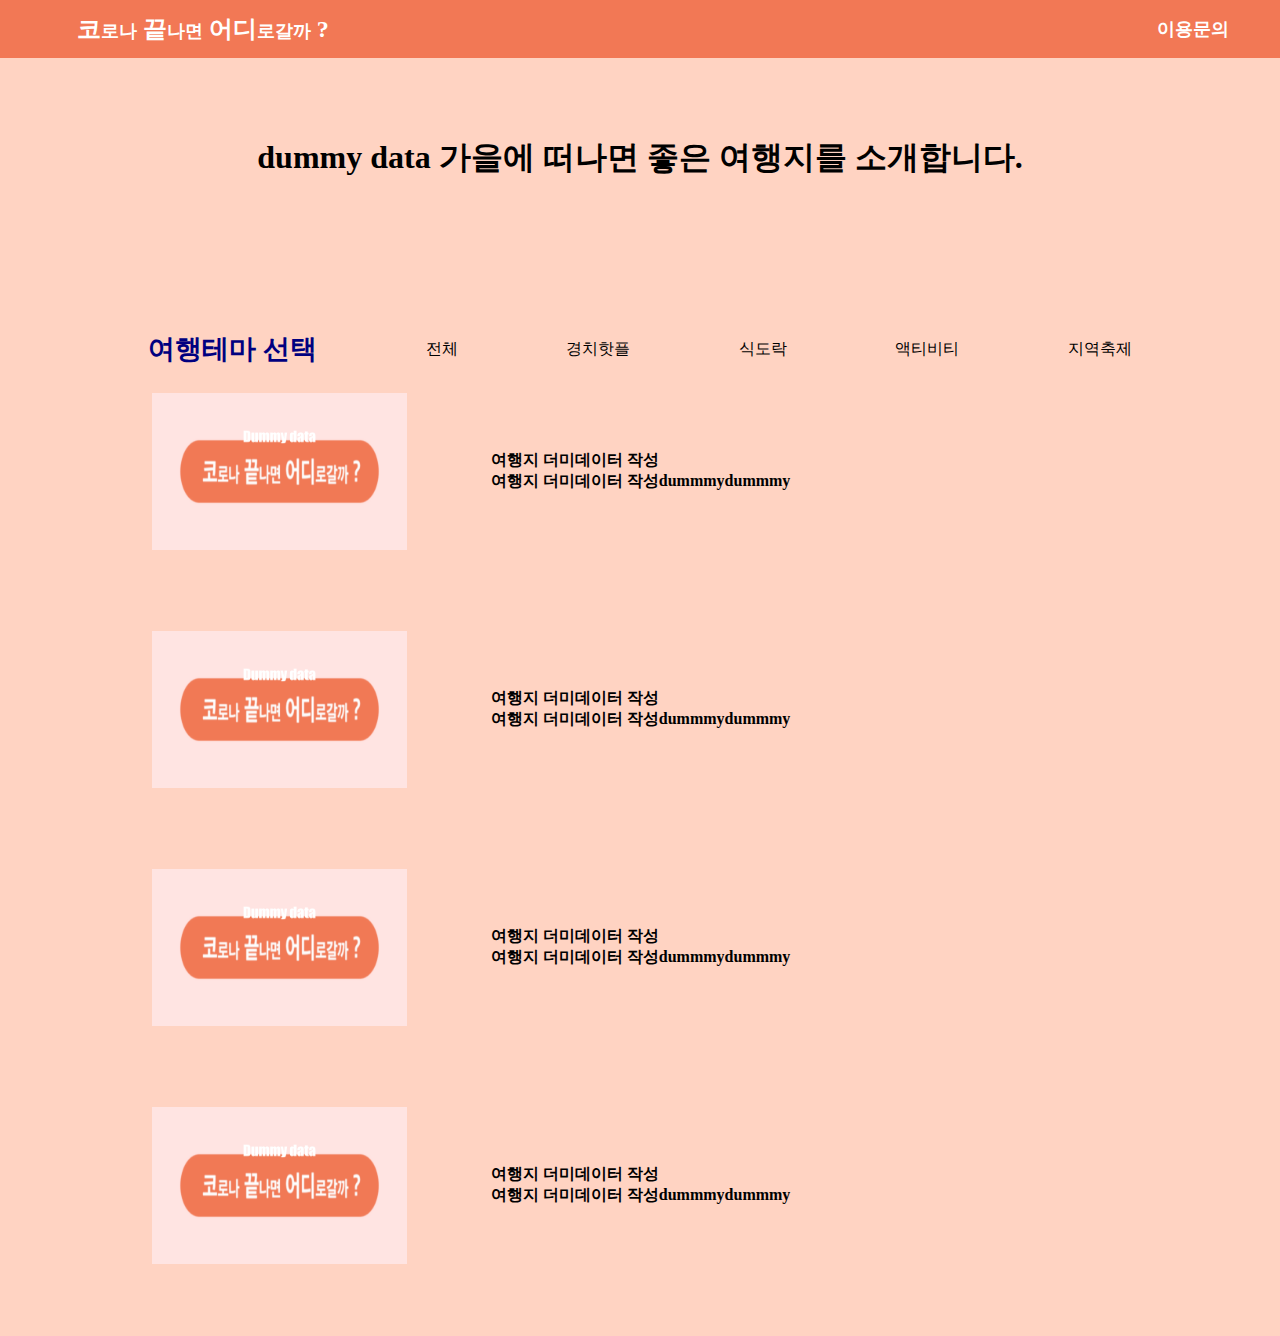
==== autumn/index.html @ c171b8c7 "계절 별 씬 추가 이슈 있음 모바일 페이지 데이터 크기 조정 필요 네비 이용문의 간혈적으로 짤리는 이슈" ====
<!DOCTYPE html>
<html lang="en">
<head>
    <meta charset="UTF-8">
    <meta name="viewport" content="width=device-width, initial-scale=1.0">
    <title>코끝어디 "코로나 끝나면 어디로갈까?"</title>
    <link rel="stylesheet" href="../index.css">
    <link rel="stylesheet" href="../seasons.css">
    <script src="https://oss.maxcdn.com/libs/html5shiv/3.7.0/html5shiv.js"></script>
</head>
<body style="margin: 0; background-color: #FFD3C2;">
    <nav class="navmain" style=" position: fixed; top: 0px; width: 100%; background-color: #F27855;">
        <div class="navcontainer">
            <a href="../index.html" style="text-decoration: none;"><b class="title"> 코<span class="title-sm">로나</span> 끝<span class="title-sm">나면</span> 어디<span class="title-sm">로갈까</span> ?</b></a>
        <b class="title-sm">이용문의</b>
    </div>
    </nav>
    
    <section class="seaseonsbanner">
        <h1> dummy data 가을에 떠나면 좋은 여행지를 소개합니다.</h1>
    </section>
    <section class="md-section" id="id-3">
        <div class="container" style="margin: 0 auto; display: flex; justify-content: center; flex-direction: column;">
            <div class="row">
                <div class="col-lg-9">
                    
                </div>
            </div>
            <div class="grid-css grid-css--grid" data-col-lg="3" data-col-md="2" data-col-sm="2" data-col-xs="1" data-gap="30">
                <div class="filter">
                    <ul class="filter__lists">
                        <li class="fitertitle">여행테마 선택</li>
                        <li><a href="#" data-filter="*">전체</a></li>
                        <li><a href="#" data-filter=".cat1">경치핫플</a></li>
                        <li><a href="#" data-filter=".cat2">식도락</a></li>
                        <li><a href="#" data-filter=".cat3">액티비티</a></li>
                        <li><a href="#" data-filter=".cat4">지역축제</a></li>

                    </ul>
                </div>
                <div class="grid__inner" >
                    <div class="grid-sizer" style="margin: 0 auto; width: 100%;"></div>
                            <div class="grid-item normal cat1" style="margin: 0 auto; position: unset !important; width: 100% !important;">
            
                                
                                <section class="contentswrap">
                                <div class="imgsec" href="../dummyimgrv1.png"><a class="imgsec__bg" href="../dummyimgrv1.png" target=" " data-effect="mfp-zoom-in"><img class="imgsec" src="../dummyimgrv1.png"/></a>
                                </div>
                                <div class="textsec">
                                    <b>여행지 더미데이터 작성<br>여행지 더미데이터 작성dummmydummmy</b>
                                </div>
                                </section>
                                
                            </div>
                            <div class="grid-item normal cat2" style="margin: 0 auto; position: unset !important; width: 100% !important;">
            
                                
                                <section class="contentswrap">
                                <div class="imgsec" href="../dummyimgrv1.png"><a class="imgsec__bg" href="../dummyimgrv1.png" target=" " data-effect="mfp-zoom-in"><img class="imgsec" src="../dummyimgrv1.png"/></a>
                                </div>
                                <div class="textsec">
                                    <b>여행지 더미데이터 작성<br>여행지 더미데이터 작성dummmydummmy</b>
                                </div>
                                </section>
                                
                            </div>
                            <div class="grid-item normal cat3"style="margin: 0 auto; position: unset !important; width: 100% !important;">
            
                                
                                <section class="contentswrap">
                                <div class="imgsec" href="../dummyimgrv1.png"><a class="imgsec__bg" href="../dummyimgrv1.png" target=" " data-effect="mfp-zoom-in"><img class="imgsec" src="../dummyimgrv1.png"/></a>
                                </div>
                                <div class="textsec">
                                    <b>여행지 더미데이터 작성<br>여행지 더미데이터 작성dummmydummmy</b>
                                </div>
                                </section>
                                
                            </div>
                            <div class="grid-item normal cat4"style="margin: 0 auto; position: unset !important; width: 100% !important; ">
            
                                
                                <section class="contentswrap">
                                <div class="imgsec" href="../dummyimgrv1.png"><a class="imgsec__bg" href="../dummyimgrv1.png" target=" " data-effect="mfp-zoom-in"><img class="imgsec" src="../dummyimgrv1.png"/></a>
                                </div>
                                <div class="textsec">
                                    <b>여행지 더미데이터 작성<br>여행지 더미데이터 작성dummmydummmy</b>
                                </div>
                                </section>
                                
                            </div>
                        </div>

                </div>
            </div>
        </div>
    </section>
</div>
<script type="text/javascript" src="../vendors/jquery/jquery.min.js"></script>
<script type="text/javascript" src="../vendors/imagesloaded/imagesloaded.pkgd.js"></script>
<script type="text/javascript" src="../vendors/isotope-layout/isotope.pkgd.js"></script>
<script type="text/javascript" src="../vendors/jquery-one-page/jquery.nav.min.js"></script>
<script type="text/javascript" src="../vendors/jquery.easing/jquery.easing.min.js"></script>
<script type="text/javascript" src="../vendors/jquery.matchHeight/jquery.matchHeight.min.js"></script>
<script type="text/javascript" src="../vendors/magnific-popup/jquery.magnific-popup.min.js"></script>
<script type="text/javascript" src="../vendors/masonry-layout/masonry.pkgd.js"></script>
<script type="text/javascript" src="../vendors/swiper/swiper.jquery.js"></script>
<script type="text/javascript" src="../vendors/menu/menu.js"></script>
<script type="text/javascript" src="../vendors/typed/typed.min.js"></script>
<!-- App-->
<script type="text/javascript" src="../js/main.js"></script>
</body>
</html>
---- index.css ----
.bodywrap{
    width: 90%;
    height: 55vh;
    margin: 0 auto;
    display: flex;
    align-items: center !important;
    justify-content: center;
    flex-direction: unset;
}

.mainbtn{
    flex: 1;
    height: 20vh;
    margin: 3%;
    background-color: #F27855;
    font-size: 1.5rem;
    border: 2px solid #fff;
    border-radius: 50px;
    color: white;
}
.mainbtn2{
    flex: 1;
    height: 20vh;
    margin: 3%;
    background-color: #F27855;
    font-size: 1.5rem;
    border: 2px solid #fff;
    border-radius: 50px;
    color: white;
}
.title{
    color: white;
    font-size: 1.5rem;
}
.title-sm{
    font-size: 1.1rem;
    color: white;
}
.navmain{
    padding: 1%;
    z-index: 999;
}
.navcontainer{
    display: flex;
    width: 90%;
    justify-content: space-between;
    margin: 0 auto;
    align-items: center;
}

.mainbanner{
    height: 45vh;
    width: 70%;
    display: flex;
    justify-content: center;
    align-items: center;
    background-image: url(./dummybannerv1.png);
    background-position: center;
    background-repeat: no-repeat;
    background-size: cover;
    margin: 0 auto;
;
}
@media (max-width : 1024px) {

    .bodywrap{
        width: 100%;
        height: 50vh;
        margin: 0 auto;
        justify-content: center;
        row-gap: 1rem;
        flex-wrap: wrap;
        ;
    }
    .mainbtn{
        min-height: 25vh;
        min-width: 40%;
        margin: 0 auto;
        height: auto;
        flex: 1;
        border-radius: 30px;
        margin: 1.5%;
        margin-top: 2rem;
    }
    .mainbtn2{
        min-height: 25vh;
        min-width: 40%;
        margin: 0 auto;
        height: auto;
        flex: 1;
        border-radius: 30px;
        margin: 1.5%;
        margin-bottom: 2rem;
    }
    .title{
        font-size: 1.4rem;
    }
    .navmain{
        padding: 2.5%;
        min-height: 5vh;
        display: flex;
        align-items: center;
    }
    .mainbanner{
        height: 50vh;
        display: flex;
        justify-content: center;
        align-items: center;
        background-image: url(./dummybannerv1.png);
        background-size: cover;
    }
}

@media (max-width : 560px){
    .mainbanner{
        height: 40vh;
        display: flex;
        justify-content: center;
        align-items: center;
        background-image: url(./dummybannerv1.png);
        background-size: cover;
    }
}
---- seasons.css ----
html{
    width: 100% !important;
}
.seaseonsbanner{
    height: 35vh;
    display: flex;
    justify-content: center;
    align-items: center;
}
.contentswrap{
    display: flex;
    margin-top: 5vh;
    width: 70%;
    margin: 0 auto;
}
.imgsec{
flex: 1;
display: flex;
justify-content: center;
align-items: center;
margin: 1%;
width: 80%;
}
.textsec{
flex: 1;
display: flex;
justify-content: center;
align-items: center;
margin: 1%;
}
.filter__lists{
    list-style: none;
    display: flex;
    justify-content: space-evenly;
    text-align: center;
    align-items: center;
    padding-left: none !important;
    margin: none;
    padding-right: 40px;
}
a{
    text-decoration: none;
    color: black;
}
a:hover{
    color: gray;
}
.fitertitle{
    font-size: 1.7rem;
    color: navy;
    font-weight: 800;
    margin: none;
}

@media (max-width : 800px){
    .fitertitle{
       display: none;
    }
}
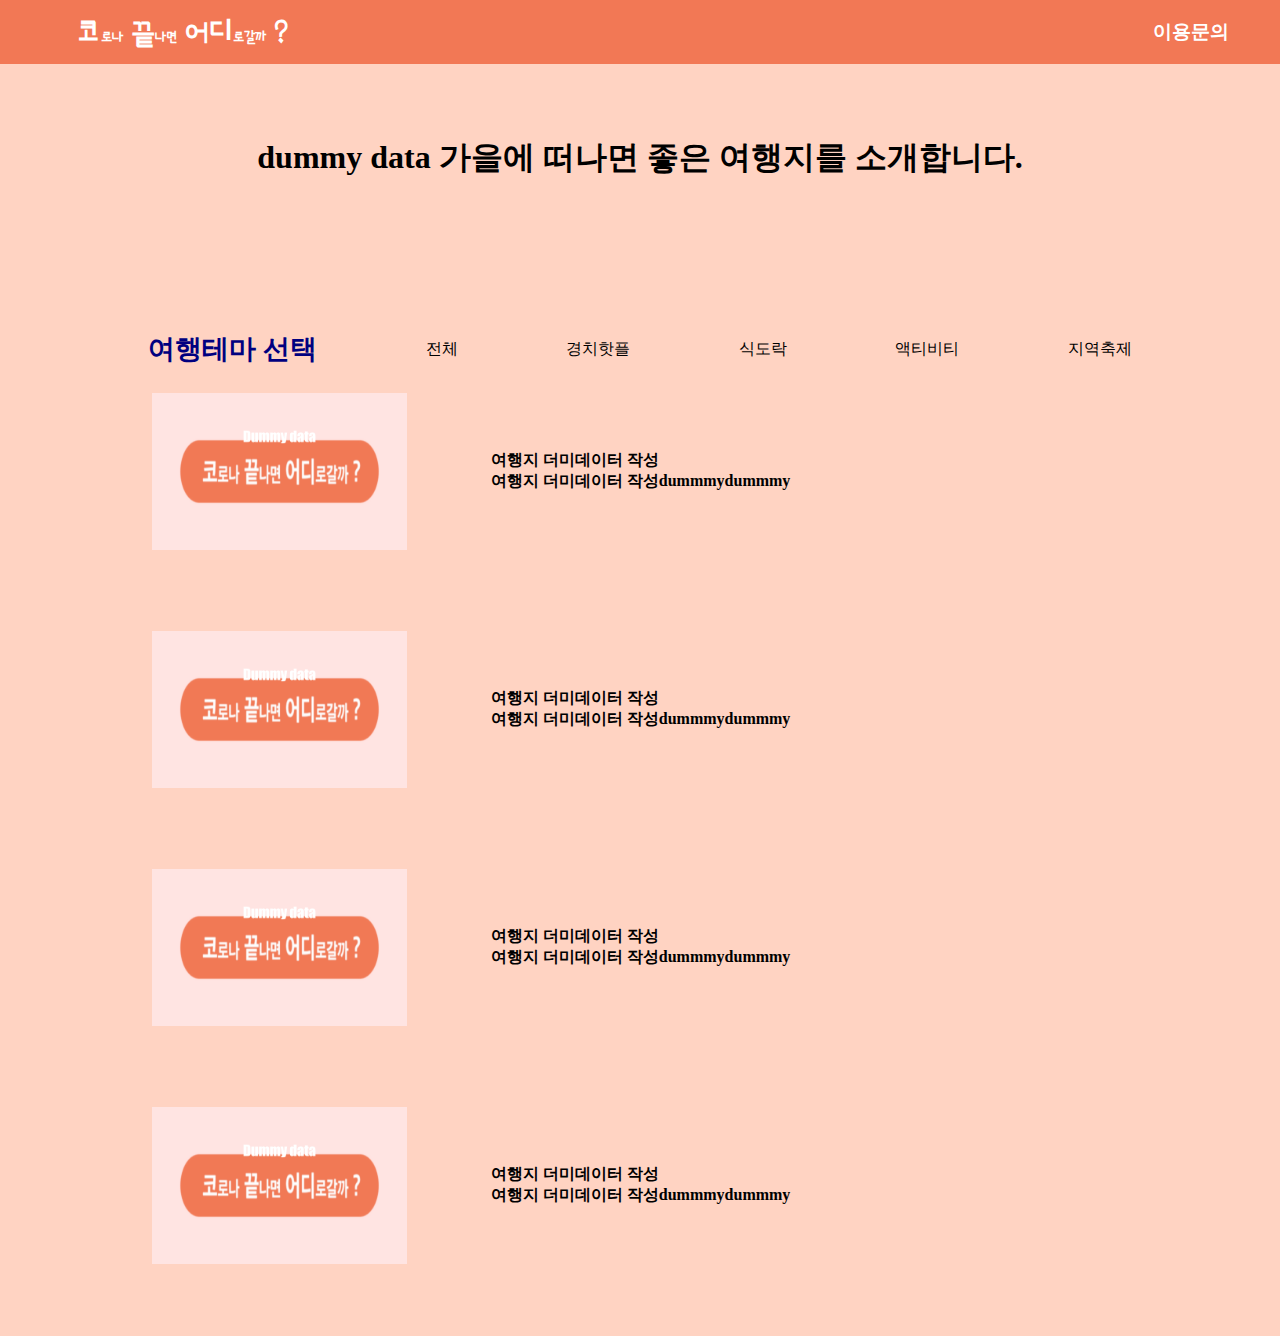
==== commit 83d72e95: "디자인 변경 메인 컬러코드 변경 디자인 v2 반영 배너 이미지 추가" ====
--- a/autumn/index.html
+++ b/autumn/index.html
@@ -7,13 +7,14 @@
     <link rel="stylesheet" href="../index.css">
     <link rel="stylesheet" href="../seasons.css">
     <script src="https://oss.maxcdn.com/libs/html5shiv/3.7.0/html5shiv.js"></script>
+    <link rel="preconnect" href="https://fonts.gstatic.com">
+    <link href="https://fonts.googleapis.com/css2?family=Pacifico&family=Poor+Story&display=swap" rel="stylesheet">
 </head>
 <body style="margin: 0; background-color: #FFD3C2;">
     <nav class="navmain" style=" position: fixed; top: 0px; width: 100%; background-color: #F27855;">
         <div class="navcontainer">
             <a href="../index.html" style="text-decoration: none;"><b class="title"> 코<span class="title-sm">로나</span> 끝<span class="title-sm">나면</span> 어디<span class="title-sm">로갈까</span> ?</b></a>
-        <b class="title-sm">이용문의</b>
-    </div>
+            <b class="title-m"> <a href="../contact" style="text-decoration: none; color: white;"> 이용문의 </a></b>    </div>
     </nav>
     
     <section class="seaseonsbanner">
--- a/index.css
+++ b/index.css
@@ -1,8 +1,10 @@
-
+html{
+    height: 100vh;
+}
 
 .bodywrap{
     width: 90%;
-    height: 55vh;
+    height: 30vh;
     margin: 0 auto;
     display: flex;
     align-items: center !important;
@@ -12,32 +14,42 @@
 
 .mainbtn{
     flex: 1;
-    height: 20vh;
+    height: 18vh;
     margin: 3%;
-    background-color: #F27855;
+    background-color: #B37440;
     font-size: 1.5rem;
-    border: 2px solid #fff;
+    font-weight: bold;
+    outline: none;
+    border: 2px solid #5EB83C;
     border-radius: 50px;
     color: white;
 }
 .mainbtn2{
     flex: 1;
-    height: 20vh;
+    height: 18vh;
     margin: 3%;
-    background-color: #F27855;
+    background-color: #B37440;
     font-size: 1.5rem;
-    border: 2px solid #fff;
+    border: 2px solid #5EB83C;
+    font-weight: bold;
     border-radius: 50px;
     color: white;
 }
 .title{
     color: white;
-    font-size: 1.5rem;
+    font-size: 1.9rem;
+    font-family: 'Poor Story', cursive;
 }
 .title-sm{
-    font-size: 1.1rem;
+    font-size: 0.9rem;
     color: white;
+    font-family: 'Poor Story', cursive;
 }
+
+.title-m{
+    font-size: 1.2rem;
+}
+
 .navmain{
     padding: 1%;
     z-index: 999;
@@ -51,8 +63,8 @@
 }
 
 .mainbanner{
-    height: 45vh;
-    width: 70%;
+    height: 70vh;
+    width: 100%;
     display: flex;
     justify-content: center;
     align-items: center;
@@ -67,25 +79,27 @@
 
     .bodywrap{
         width: 100%;
-        height: 50vh;
+        height: 42vh;
         margin: 0 auto;
-        justify-content: center;
+        display: flex;
+        justify-content: center !important;
         row-gap: 1rem;
         flex-wrap: wrap;
+        align-items: center !important;
         ;
     }
     .mainbtn{
-        min-height: 25vh;
+        min-height: 19vh;
         min-width: 40%;
         margin: 0 auto;
         height: auto;
         flex: 1;
         border-radius: 30px;
         margin: 1.5%;
-        margin-top: 2rem;
+        margin-top: 3.3rem;
     }
     .mainbtn2{
-        min-height: 25vh;
+        min-height: 19vh;
         min-width: 40%;
         margin: 0 auto;
         height: auto;
@@ -108,18 +122,44 @@
         display: flex;
         justify-content: center;
         align-items: center;
-        background-image: url(./dummybannerv1.png);
+        background-image: url(./du.png);
         background-size: cover;
     }
 }
 
 @media (max-width : 560px){
     .mainbanner{
-        height: 40vh;
+        height: 43vh;
         display: flex;
         justify-content: center;
         align-items: center;
-        background-image: url(./dummybannerv1.png);
+        background-image: url(./du.png);
         background-size: cover;
     }
+    .mainbtn{
+        font-size: 1.3rem;
+        }
+        .mainbtn2{
+            font-size: 1.3rem;
+        }
+    .bodywrap{
+        height: auto;
+    }
+}
+@media (max-width : 330px){
+    .mainbanner{
+        height: 42vh;
+        display: flex;
+        justify-content: center;
+        align-items: center;
+        background-image: url(./du.png);
+        background-size: cover;
+    }
+    .mainbtn{
+    font-size: 1.2rem;
+    margin-top: 2.7rem;
+    }
+    .mainbtn2{
+        font-size: 1.2rem;
+    }
 }--- a/seasons.css
+++ b/seasons.css
@@ -20,6 +20,21 @@
 align-items: center;
 margin: 1%;
 width: 80%;
+}
+.title{
+    color: white;
+    font-size: 1.9rem;
+    font-family: 'Poor Story', cursive;
+}
+.title-sm{
+    font-size: 0.9rem;
+    color: white;
+    font-family: 'Poor Story', cursive;
+}
+
+.title-m{
+    font-size: 1.2rem;
+    color: white;
 }
 .textsec{
 flex: 1;
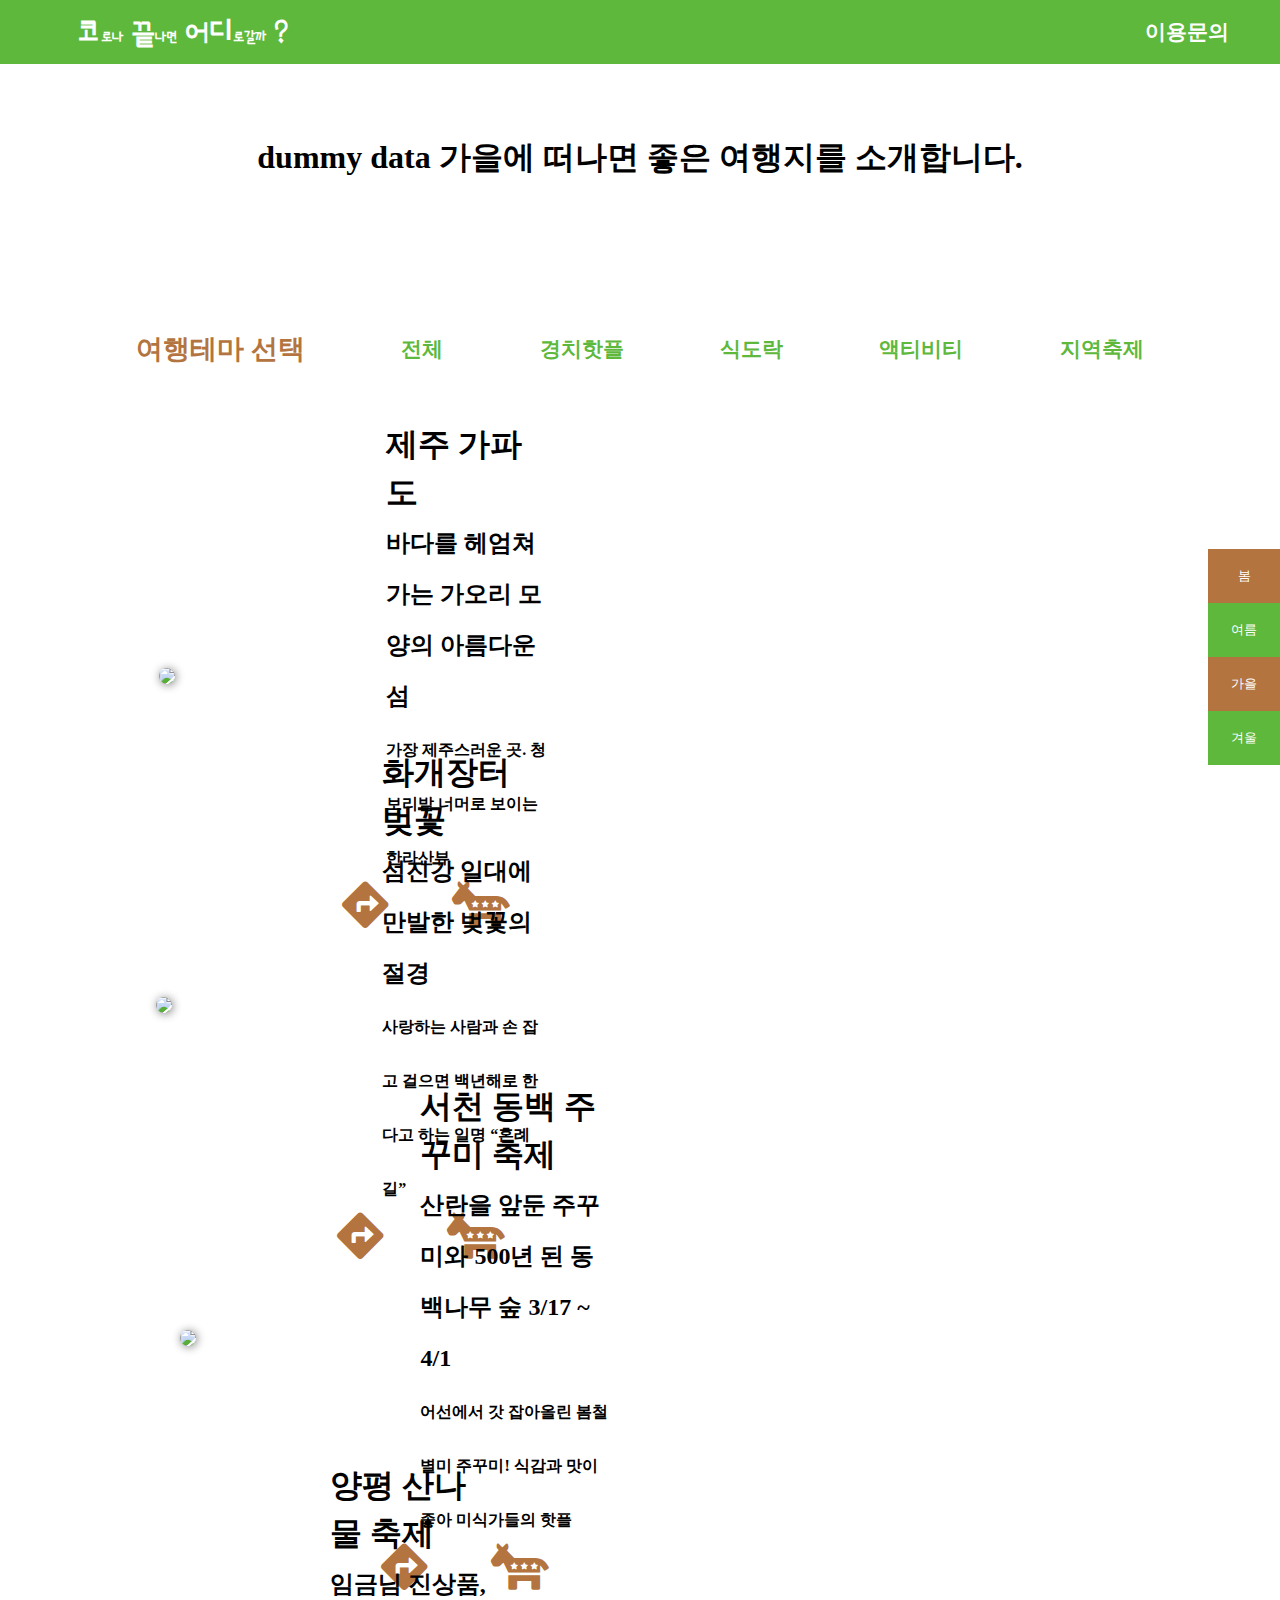
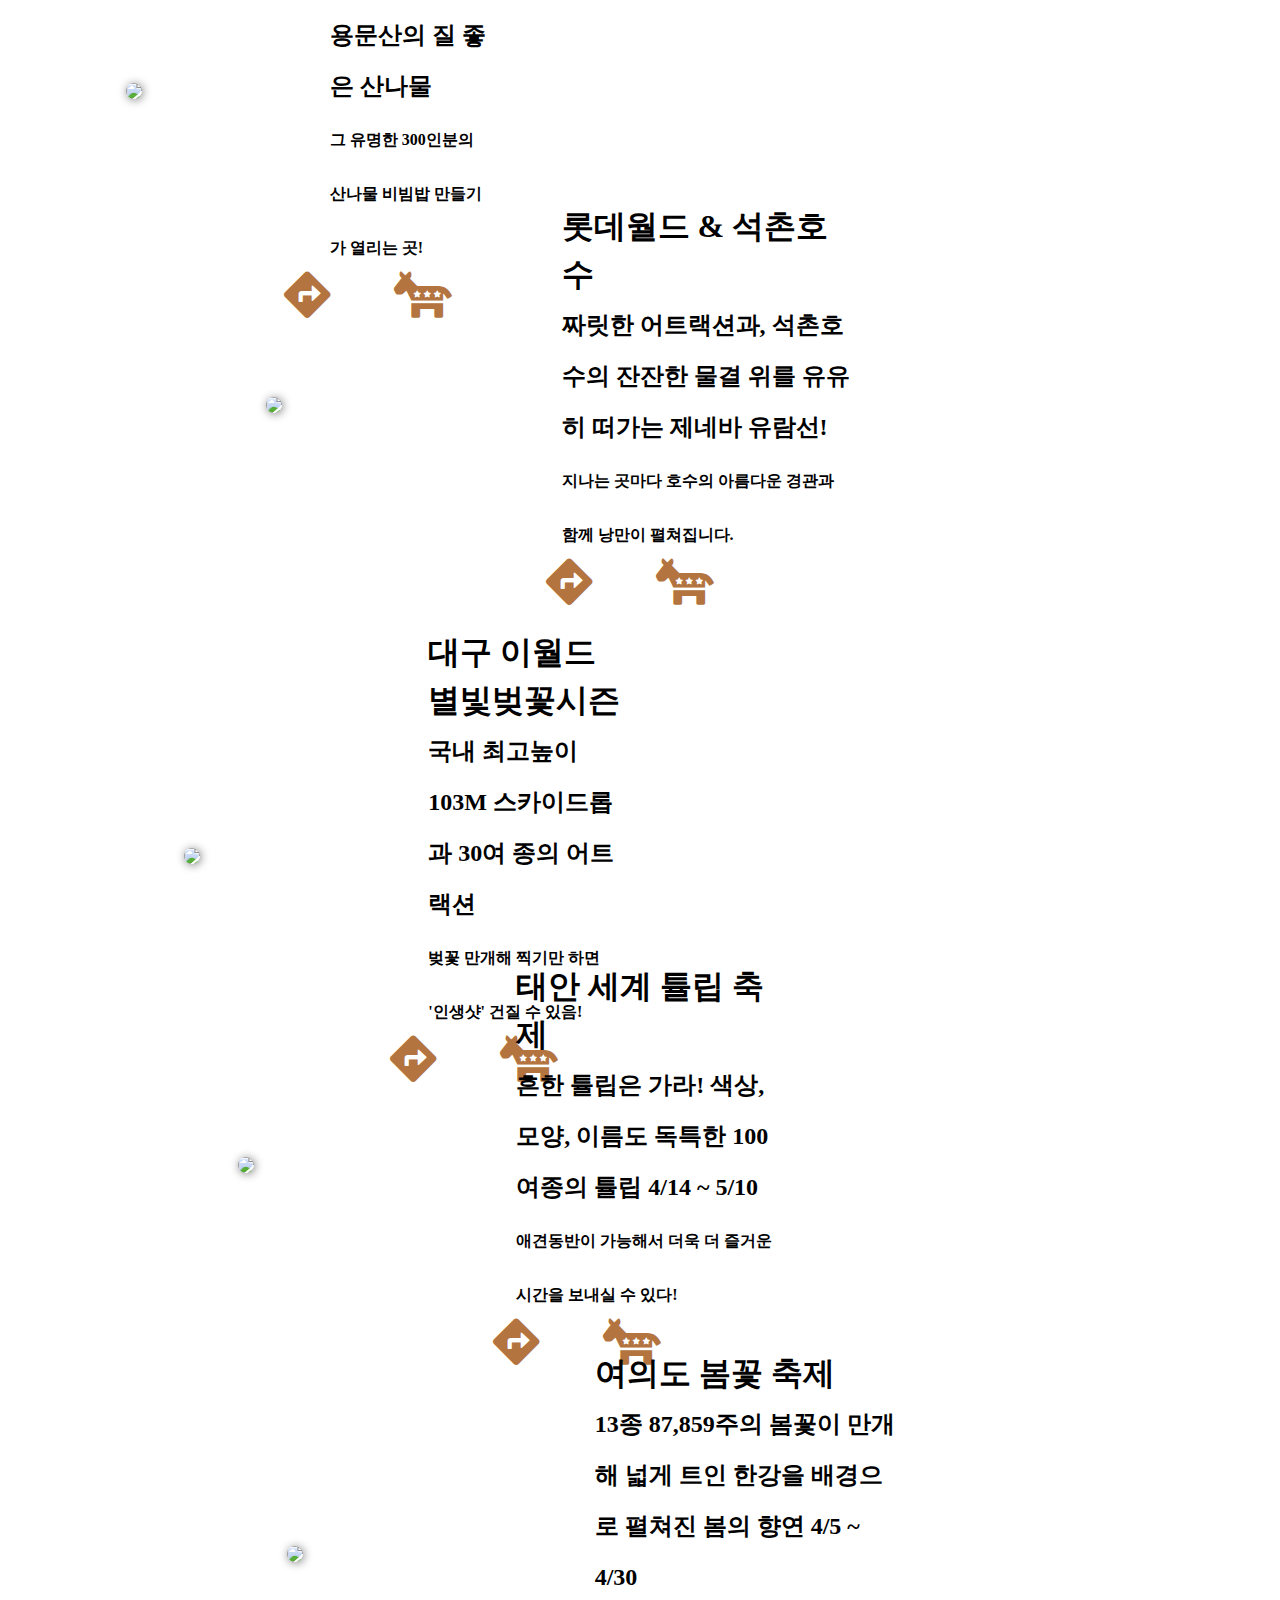
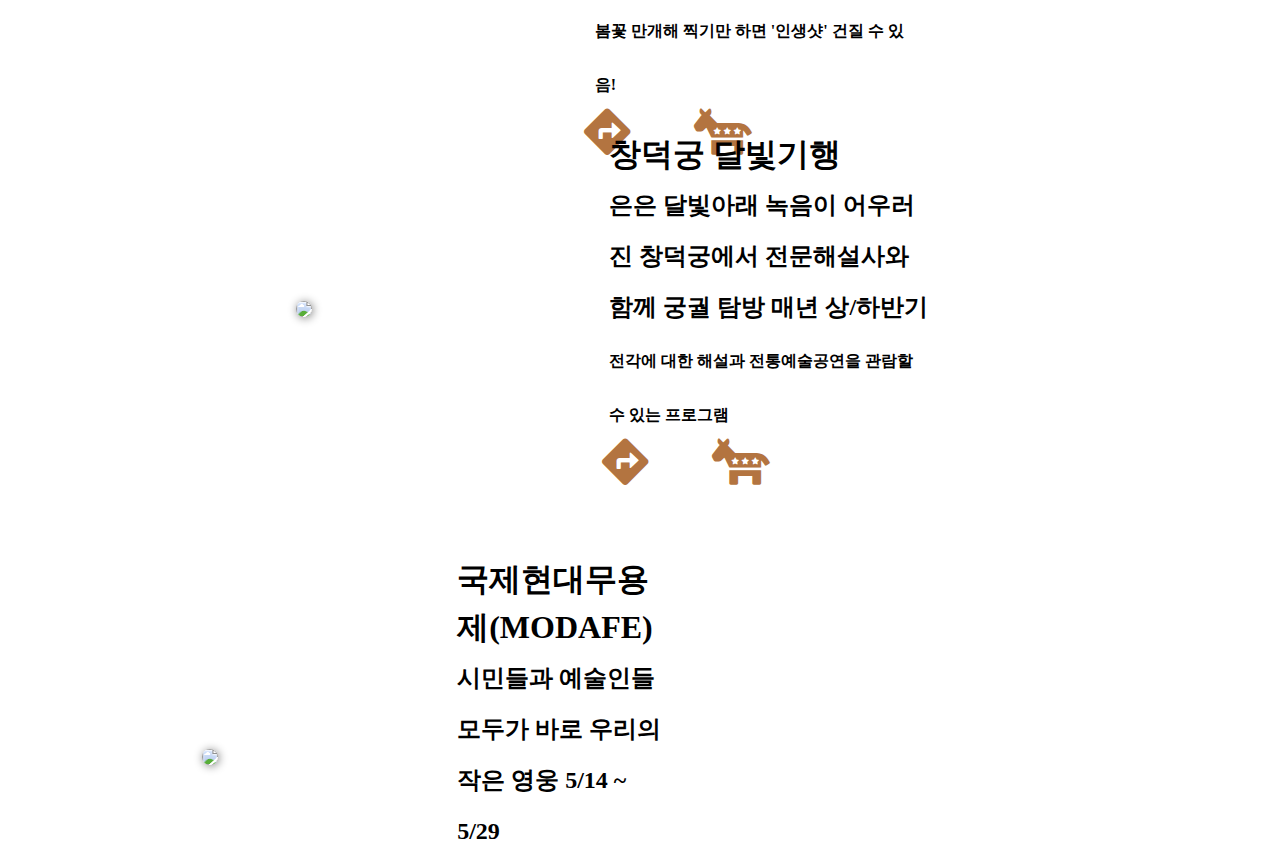
==== commit 008785e0: "여행지 데이터 추가, 네비바 생성, 반응형 수정, 아이콘 수정 추가 입력 필요, 길찾기와 리뷰 링크 등록 필요" ====
--- a/autumn/index.html
+++ b/autumn/index.html
@@ -9,12 +9,14 @@
     <script src="https://oss.maxcdn.com/libs/html5shiv/3.7.0/html5shiv.js"></script>
     <link rel="preconnect" href="https://fonts.gstatic.com">
     <link href="https://fonts.googleapis.com/css2?family=Pacifico&family=Poor+Story&display=swap" rel="stylesheet">
+    <link href="https://cdnjs.cloudflare.com/ajax/libs/font-awesome/5.13.0/css/all.min.css" rel="stylesheet">
 </head>
-<body style="margin: 0; background-color: #FFD3C2;">
-    <nav class="navmain" style=" position: fixed; top: 0px; width: 100%; background-color: #F27855;">
+<body style="margin: 0; background-color: #fff;">
+    <nav class="navmain" style=" position: fixed; top: 0px; width: 100%; background-color: #5EB83C;">
         <div class="navcontainer">
             <a href="../index.html" style="text-decoration: none;"><b class="title"> 코<span class="title-sm">로나</span> 끝<span class="title-sm">나면</span> 어디<span class="title-sm">로갈까</span> ?</b></a>
-            <b class="title-m"> <a href="../contact" style="text-decoration: none; color: white;"> 이용문의 </a></b>    </div>
+            <b class="title-m"> <a href="../contact" style="text-decoration: none; color: white;"> 이용문의 </a></b>
+    </div>
     </nav>
     
     <section class="seaseonsbanner">
@@ -31,66 +33,187 @@
                 <div class="filter">
                     <ul class="filter__lists">
                         <li class="fitertitle">여행테마 선택</li>
-                        <li><a href="#" data-filter="*">전체</a></li>
-                        <li><a href="#" data-filter=".cat1">경치핫플</a></li>
-                        <li><a href="#" data-filter=".cat2">식도락</a></li>
-                        <li><a href="#" data-filter=".cat3">액티비티</a></li>
-                        <li><a href="#" data-filter=".cat4">지역축제</a></li>
+                        <li><a class="fitertitle-m" href="#" data-filter="*">전체</a></li>
+                        <li><a class="fitertitle-m" href="#" data-filter=".cat1">경치핫플</a></li>
+                        <li><a class="fitertitle-m" href="#" data-filter=".cat2">식도락</a></li>
+                        <li><a class="fitertitle-m" href="#" data-filter=".cat3">액티비티</a></li>
+                        <li><a class="fitertitle-m" href="#" data-filter=".cat4">지역축제</a></li>
 
                     </ul>
                 </div>
+                <br>
                 <div class="grid__inner" >
-                    <div class="grid-sizer" style="margin: 0 auto; width: 100%;"></div>
-                            <div class="grid-item normal cat1" style="margin: 0 auto; position: unset !important; width: 100% !important;">
-            
-                                
-                                <section class="contentswrap">
-                                <div class="imgsec" href="../dummyimgrv1.png"><a class="imgsec__bg" href="../dummyimgrv1.png" target=" " data-effect="mfp-zoom-in"><img class="imgsec" src="../dummyimgrv1.png"/></a>
+                    <div class="grid-sizer"></div>
+                            <div class="grid-item normal cat1" style="margin: 0 auto !important; position: unset !important; width: 100% !important;">
+            
+                                
+                                <section class="contentswrap">
+                                <div class="imgsec" href="./jeju2.png"><a class="imgsec__bg" href="./jeju2.png" target=" " data-effect="mfp-zoom-in"><img class="imgsec" src="./jeju2.png"/></a>
                                 </div>
                                 <div class="textsec">
-                                    <b>여행지 더미데이터 작성<br>여행지 더미데이터 작성dummmydummmy</b>
+                                    <b class="contents-title">제주 가파도 <br> <sapn class="contents-sm">바다를 헤엄쳐 가는 가오리 모양의 아름다운 섬</sapn><br><span class="contents-ssm"> 가장 제주스러운 곳. 청보리밭 너머로 보이는 한라산뷰</span></b>
+                                    <div class="icon-sec">
+                                       <a class="iconsize" target=" " href="https://www.google.com/maps/dir//%EC%84%9C%EA%B7%80%ED%8F%AC%EC%8B%9C+%EB%8C%80%EC%A0%95%EC%9D%8D+%EA%B0%80%ED%8C%8C%EB%8F%84/@33.1984111,126.215746,15.76z/data=!4m9!4m8!1m0!1m5!1m1!1s0x350c41d218eb8a7b:0x57bc699583822e54!2m2!1d126.2726748!2d33.1707573!3e3?hl=ko"><i  class="fas fa-directions"></i></a>
+                                       <a class="iconsize" target=" " href="https://www.google.com/maps/place/%EA%B0%80%ED%8C%8C%EB%8F%84/@33.1984111,126.215746,15.76z/data=!4m10!1m2!2m1!1z7KCc7KO8IOqwgO2MjOuPhCDrtIQg7LaV7KCc!3m6!1s0x350c41d218eb8a7b:0x57bc699583822e54!8m2!3d33.1707573!4d126.2726748!9m1!1b1?hl=ko"><i  class="fas fa-democrat"></i></a>
+                                    </div>
                                 </div>
                                 </section>
                                 
                             </div>
-                            <div class="grid-item normal cat2" style="margin: 0 auto; position: unset !important; width: 100% !important;">
-            
-                                
-                                <section class="contentswrap">
-                                <div class="imgsec" href="../dummyimgrv1.png"><a class="imgsec__bg" href="../dummyimgrv1.png" target=" " data-effect="mfp-zoom-in"><img class="imgsec" src="../dummyimgrv1.png"/></a>
-                                </div>
-                                <div class="textsec">
-                                    <b>여행지 더미데이터 작성<br>여행지 더미데이터 작성dummmydummmy</b>
-                                </div>
-                                </section>
-                                
-                            </div>
-                            <div class="grid-item normal cat3"style="margin: 0 auto; position: unset !important; width: 100% !important;">
-            
-                                
-                                <section class="contentswrap">
-                                <div class="imgsec" href="../dummyimgrv1.png"><a class="imgsec__bg" href="../dummyimgrv1.png" target=" " data-effect="mfp-zoom-in"><img class="imgsec" src="../dummyimgrv1.png"/></a>
-                                </div>
-                                <div class="textsec">
-                                    <b>여행지 더미데이터 작성<br>여행지 더미데이터 작성dummmydummmy</b>
-                                </div>
-                                </section>
-                                
-                            </div>
-                            <div class="grid-item normal cat4"style="margin: 0 auto; position: unset !important; width: 100% !important; ">
-            
-                                
-                                <section class="contentswrap">
-                                <div class="imgsec" href="../dummyimgrv1.png"><a class="imgsec__bg" href="../dummyimgrv1.png" target=" " data-effect="mfp-zoom-in"><img class="imgsec" src="../dummyimgrv1.png"/></a>
-                                </div>
-                                <div class="textsec">
-                                    <b>여행지 더미데이터 작성<br>여행지 더미데이터 작성dummmydummmy</b>
-                                </div>
-                                </section>
+                            <div class="grid-item normal cat1" style="margin: 0 auto; position: unset !important; width: 100% !important;">
+            
+                                
+                                <section class="contentswrap">
+                                    <div class="imgsec" href="./hwagae.png"><a class="imgsec__bg" href="./hwagae.png" target=" " data-effect="mfp-zoom-in"><img class="imgsec" src="./hwagae.png"/></a>
+                                    </div>
+                                    <div class="textsec">
+                                        <b class="contents-title">화개장터 벚꽃 <br> <sapn class="contents-sm">섬진강 일대에 만발한 벚꽃의 절경</sapn><br><span class="contents-ssm"> 사랑하는 사람과 손 잡고 걸으면 백년해로 한다고 하는 일명 “혼례길”</span></b>
+                                        <div class="icon-sec">
+                                           <a class="iconsize" target=" " href=""><i  class="fas fa-directions"></i></a>
+                                           <a class="iconsize" target=" " href=""><i  class="fas fa-democrat"></i></a>
+                                        </div>
+                                    </div>
+                                    </section>
+                                
+                            </div>
+                            <div class="grid-item normal cat2"style="margin: 0 auto; position: unset !important; width: 100% !important;">
+            
+                                
+                                <section class="contentswrap">
+                                    <div class="imgsec" href="./jju.png"><a class="imgsec__bg" href="./jju.png" target=" " data-effect="mfp-zoom-in"><img class="imgsec" src="./jju.png"/></a>
+                                    </div>
+                                    <div class="textsec">
+                                        <b class="contents-title">서천 동백 주꾸미 축제 <br> <sapn class="contents-sm">산란을 앞둔 주꾸미와 500년 된 동백나무 숲 3/17 ~ 4/1</sapn><br><span class="contents-ssm">어선에서 갓 잡아올린 봄철 별미 주꾸미! 식감과 맛이 좋아 미식가들의 핫플</span></b>
+                                        <div class="icon-sec">
+                                           <a class="iconsize" target=" " href=""><i  class="fas fa-directions"></i></a>
+                                           <a class="iconsize" target=" " href=""><i  class="fas fa-democrat"></i></a>
+                                        </div>
+                                    </div>
+                                    </section>
+                                
+                            </div>
+                            <div class="grid-item normal cat2"style="margin: 0 auto; position: unset !important; width: 100% !important; ">
+            
+                                
+                                <section class="contentswrap">
+                                    <div class="imgsec" href="./yang.png"><a class="imgsec__bg" href="./yang.png" target=" " data-effect="mfp-zoom-in"><img class="imgsec" src="./yang.png"/></a>
+                                    </div>
+                                    <div class="textsec">
+                                        <b class="contents-title">양평 산나물 축제 <br> <sapn class="contents-sm">임금님 진상품, 용문산의 질 좋은 산나물</sapn><br><span class="contents-ssm"> 그 유명한 300인분의 산나물 비빔밥 만들기가 열리는 곳!</span></b>
+                                        <div class="icon-sec">
+                                           <a class="iconsize" target=" " href=""><i  class="fas fa-directions"></i></a>
+                                           <a class="iconsize" target=" " href=""><i  class="fas fa-democrat"></i></a>
+                                        </div>
+                                    </div>
+                                    </section>
+                                
+                            </div>
+                            <div class="grid-item normal cat3"style="margin: 0 auto; position: unset !important; width: 100% !important; ">
+            
+                                
+                                <section class="contentswrap">
+                                    <div class="imgsec" href="./lotte.png"><a class="imgsec__bg" href="./lotte.png" target=" " data-effect="mfp-zoom-in"><img class="imgsec" src="./lotte.png"/></a>
+                                    </div>
+                                    <div class="textsec">
+                                        <b class="contents-title">롯데월드 & 석촌호수 <br> <sapn class="contents-sm">짜릿한 어트랙션과, 석촌호수의 잔잔한 물결 위를 유유히 떠가는 제네바 유람선!</sapn><br><span class="contents-ssm"> 지나는 곳마다 호수의 아름다운 경관과 함께 낭만이 펼쳐집니다.</span></b>
+                                        <div class="icon-sec">
+                                           <a class="iconsize" target=" " href=""><i  class="fas fa-directions"></i></a>
+                                           <a class="iconsize" target=" " href=""><i  class="fas fa-democrat"></i></a>
+                                        </div>
+                                    </div>
+                                    </section>
+                                
+                            </div>
+                            <div class="grid-item normal cat3"style="margin: 0 auto; position: unset !important; width: 100% !important; ">
+            
+                                
+                                <section class="contentswrap">
+                                    <div class="imgsec" href="./daegu.png"><a class="imgsec__bg" href="./daegu.png" target=" " data-effect="mfp-zoom-in"><img class="imgsec" src="./daegu.png"/></a>
+                                    </div>
+                                    <div class="textsec">
+                                        <b class="contents-title">대구 이월드 별빛벚꽃시즌<br> <sapn class="contents-sm">국내 최고높이 103M 스카이드롭과 30여 종의 어트랙션</sapn><br><span class="contents-ssm"> 벚꽃 만개해 찍기만 하면 '인생샷' 건질 수 있음!</span></b>
+                                        <div class="icon-sec">
+                                           <a class="iconsize" target=" " href=""><i  class="fas fa-directions"></i></a>
+                                           <a class="iconsize" target=" " href=""><i  class="fas fa-democrat"></i></a>
+                                        </div>
+                                    </div>
+                                    </section>
+                                
+                            </div>
+                            <div class="grid-item normal cat4"style="margin: 0 auto; position: unset !important; width: 100% !important; ">
+            
+                                
+                                <section class="contentswrap">
+                                    <div class="imgsec" href="./taean.png"><a class="imgsec__bg" href="./taean.png" target=" " data-effect="mfp-zoom-in"><img class="imgsec" src="./taean.png"/></a>
+                                    </div>
+                                    <div class="textsec">
+                                        <b class="contents-title">태안 세계 튤립 축제<br> <sapn class="contents-sm">흔한 튤립은 가라! 색상, 모양, 이름도 독특한 100여종의 튤립 4/14 ~ 5/10</sapn><br><span class="contents-ssm"> 애견동반이 가능해서 더욱 더 즐거운 시간을 보내실 수 있다!</span></b>
+                                        <div class="icon-sec">
+                                           <a class="iconsize" target=" " href=""><i  class="fas fa-directions"></i></a>
+                                           <a class="iconsize" target=" " href=""><i  class="fas fa-democrat"></i></a>
+                                        </div>
+                                    </div>
+                                    </section>
+                                
+                            </div>
+                            <div class="grid-item normal cat4"style="margin: 0 auto; position: unset !important; width: 100% !important; ">
+            
+                                
+                                <section class="contentswrap">
+                                    <div class="imgsec" href="./cherry.png"><a class="imgsec__bg" href="./cherry.png" target=" " data-effect="mfp-zoom-in"><img class="imgsec" src="./cherry.png"/></a>
+                                    </div>
+                                    <div class="textsec">
+                                        <b class="contents-title">여의도 봄꽃 축제<br> <sapn class="contents-sm">13종 87,859주의 봄꽃이 만개해 넓게 트인 한강을 배경으로 펼쳐진 봄의 향연 4/5 ~ 4/30</sapn><br><span class="contents-ssm">봄꽃 만개해 찍기만 하면 '인생샷' 건질 수 있음!</span></b>
+                                        <div class="icon-sec">
+                                           <a class="iconsize" target=" " href=""><i  class="fas fa-directions"></i></a>
+                                           <a class="iconsize" target=" " href=""><i  class="fas fa-democrat"></i></a>
+                                        </div>
+                                    </div>
+                                    </section>
+                                
+                            </div>
+                            <div class="grid-item normal cat4"style="margin: 0 auto; position: unset !important; width: 100% !important; ">
+            
+                                
+                                <section class="contentswrap">
+                                    <div class="imgsec" href="./chang.png"><a class="imgsec__bg" href="./chang.png" target=" " data-effect="mfp-zoom-in"><img class="imgsec" src="./chang.png"/></a>
+                                    </div>
+                                    <div class="textsec">
+                                        <b class="contents-title">창덕궁 달빛기행<br> <sapn class="contents-sm">은은 달빛아래 녹음이 어우러진 창덕궁에서 전문해설사와 함께 궁궐 탐방 매년 상/하반기</sapn><br><span class="contents-ssm">전각에 대한 해설과 전통예술공연을 관람할 수 있는 프로그램</span></b>
+                                        <div class="icon-sec">
+                                           <a class="iconsize" target=" " href=""><i  class="fas fa-directions"></i></a>
+                                           <a class="iconsize" target=" " href=""><i  class="fas fa-democrat"></i></a>
+                                        </div>
+                                    </div>
+                                    </section>
+                                
+                            </div>
+                            <div class="grid-item normal cat4"style="margin: 0 auto; position: unset !important; width: 100% !important; ">
+            
+                                
+                                <section class="contentswrap">
+                                    <div class="imgsec" href="./Modafe.png"><a class="imgsec__bg" href="./Modafe.png" target=" " data-effect="mfp-zoom-in"><img class="imgsec" src="./Modafe.png"/></a>
+                                    </div>
+                                    <div class="textsec">
+                                        <b class="contents-title">국제현대무용제(MODAFE)<br> <sapn class="contents-sm">시민들과 예술인들 모두가 바로 우리의 작은 영웅 5/14 ~ 5/29</sapn><br><span class="contents-ssm">'어벤져스급 안무가들' 총출동</span></b>
+                                        <div class="icon-sec">
+                                           <a class="iconsize" target=" " href=""><i  class="fas fa-directions"></i></a>
+                                           <a class="iconsize" target=" " href=""><i  class="fas fa-democrat"></i></a>
+                                        </div>
+                                    </div>
+                                    </section>
                                 
                             </div>
                         </div>
 
+                </div>
+                <div class="sidenavwrap">
+                    <div class="sidenav">
+                        <button onclick="location.href='../spring'" class="sidenavbtn">봄</button>
+                        <button onclick="location.href='../summer'" class="sidenavbtn2">여름</button>
+                        <button onclick="location.href='../autumn'" class="sidenavbtn">가을</button>
+                        <button onclick="location.href='../winter'" class="sidenavbtn2">겨울</button>
+                    </div>
                 </div>
             </div>
         </div>
@@ -107,7 +230,6 @@
 <script type="text/javascript" src="../vendors/swiper/swiper.jquery.js"></script>
 <script type="text/javascript" src="../vendors/menu/menu.js"></script>
 <script type="text/javascript" src="../vendors/typed/typed.min.js"></script>
-<!-- App-->
 <script type="text/javascript" src="../js/main.js"></script>
 </body>
 </html>--- a/index.css
+++ b/index.css
@@ -75,6 +75,14 @@
     margin: 0 auto;
 ;
 }
+
+#nav { font-family:'arial'; height: auto; }
+#nav ul{ width:10%; height: auto; margin:0; padding:0; }
+#nav ul.menu li{ position:relative; float:left; width:10%; list-style-type:none; font-size:1rem;}
+#nav ul.menu li a{ display:block; width:10%; height:auto; line-height:1rem; text-indent:1rem; color:#000; font-weight:bold; text-decoration:none; }
+#nav ul.menu li a:hover{ background:#eee; }
+#nav ul.menu li .sub a{ position:relative; float:left; display:block; width:10%; z-index:999; background:#ccc; }
+#nav ul.menu li .sub a:hover{ background:#444; color:#fff; }
 @media (max-width : 1024px) {
 
     .bodywrap{
@@ -162,4 +170,14 @@
     .mainbtn2{
         font-size: 1.2rem;
     }
+    .title{
+        color: white;
+        font-size: 1.2rem;
+        font-family: 'Poor Story', cursive;
+    }
+    .title-sm{
+        font-size: 0.6rem;
+        color: white;
+        font-family: 'Poor Story', cursive;
+    }
 }--- a/seasons.css
+++ b/seasons.css
@@ -9,17 +9,21 @@
 }
 .contentswrap{
     display: flex;
-    margin-top: 5vh;
-    width: 70%;
-    margin: 0 auto;
+    width: 75%;
+    margin: 0 auto !important;
+    padding: 3%;
+    column-gap: 8rem;
 }
 .imgsec{
 flex: 1;
 display: flex;
 justify-content: center;
 align-items: center;
-margin: 1%;
-width: 80%;
+width: 100%;
+border-radius: 10px;
+}
+img.imgsec{
+    box-shadow: 1px 1px 10px gray;
 }
 .title{
     color: white;
@@ -39,9 +43,10 @@
 .textsec{
 flex: 1;
 display: flex;
-justify-content: center;
+justify-content: space-evenly;
 align-items: center;
-margin: 1%;
+flex-direction: column;
+line-height: 3rem;
 }
 .filter__lists{
     list-style: none;
@@ -55,20 +60,187 @@
 }
 a{
     text-decoration: none;
-    color: black;
+    color: #5EB83C;
+    font-size: 1.3rem;
+    font-weight: bold;
 }
 a:hover{
-    color: gray;
+    color: #5EB83C;
+    text-shadow: 1px 1px 1px #B37440 ;
+    font-weight: bold;
+    font-size: 1.3rem;
+    text-decoration: underline;
 }
 .fitertitle{
     font-size: 1.7rem;
-    color: navy;
+    color: #B37440;
     font-weight: 800;
     margin: none;
 }
+.iconsize{
+    font-size: 2.9rem;
+    color: #B37440;
+}
+.iconsize :hover{
+    font-size: 2.9rem;
+    color: #5EB83C;
+}
+.icon-sec{
+    display: flex;
+    column-gap: 4rem;
+    margin-right: 50%;
+}
+.contents-title{
+    font-size: 2rem;
+    width: 95%;
+}
+.contents-sm{
+    font-size: 1.5rem;
+}
+.contents-ssm{
+    font-size: 1rem;
+}
+.sidenavwrap{
+    position: fixed;
+    bottom: 15vh;
+    right: 0px;
+}
+.sidenav{
+    display: flex;
+    flex-direction: column;
+}
+.sidenavbtn{
+    background-color: #B37440;
+    width:4.5rem;
+    height: 6vh;
+    color: white;
+    padding: 2%;
+    border: none;
+
+}
+.sidenavbtn2{
+    background-color: #5EB83C;
+    width:4.5rem;
+    height: 6vh;
+    color: white;
+    padding: 2%;
+    border: none;
+
+}
 
 @media (max-width : 800px){
+    .seaseonsbanner{
+        height: 25vh;
+        display: flex;
+        justify-content: center;
+        align-items: center;
+    }
     .fitertitle{
        display: none;
     }
+    .contentswrap{
+        display: flex;
+        margin-top: 5vh;
+        width: 90%;
+        margin: 0 auto;
+        padding: 3%;
+        column-gap: 0.4rem;
+        flex-direction: column;
+        row-gap: 1.2rem;
+        height: auto;
+    }
+    .textsec{
+        flex: 1;
+        display: flex;
+        justify-content: space-around;
+        align-items: center;
+        flex-direction: column;
+        line-height: 2rem;
+        }
+
+    .iconsize{
+        font-size: 2rem;
+    }
+    .icon-sec{
+        display: flex;
+        column-gap: 3rem;
+        margin-right: 0%;
+        margin: 5%;
+    }
+    .contents-title{
+        font-size: 1.5rem;
+        word-break: keep-all;
+        width: 90%;
+    }
+    .contents-sm{
+        font-size: 1rem;
+    }
+    .contents-ssm{
+        font-size: 0.8rem;
+    }
+    a{
+        text-decoration: none;
+        color: #5EB83C;
+        font-size: 1rem;
+        font-weight: bold;
+    }
+    a:hover{
+        color: #5EB83C;
+        text-shadow: 1px 1px 1px #B37440 ;
+        font-weight: bold;
+        font-size: 1rem;
+        text-decoration: underline;
+    }
+    .sidenavwrap{
+        position: fixed;
+        bottom: 6vh;
+        right: 0px;
+    }
+    .sidenav{
+        display: flex;
+        flex-direction: column;
+    }
+    .sidenavbtn{
+        background-color: #B37440;
+        width:3.8rem;
+        height: 5.2vh;
+        color: white;
+        padding: 2%;
+        border: none;
+    
+    }
+    .sidenavbtn2{
+        background-color: #5EB83C;
+        width:3.8rem;
+        height: 5.2vh;
+        color: white;
+        padding: 2%;
+        border: none;
+    
+    }
+}
+@media (max-width : 340px){
+    a{
+        text-decoration: none;
+        color: #5EB83C;
+        font-size: 0.8rem;
+        font-weight: bold;
+    }
+    a:hover{
+        color: #5EB83C;
+        text-shadow: 1px 1px 1px #B37440 ;
+        font-weight: bold;
+        font-size: 0.8rem;
+        text-decoration: underline;
+    }
+    .title{
+        color: white;
+        font-size: 1.2rem;
+        font-family: 'Poor Story', cursive;
+    }
+    .title-sm{
+        font-size: 0.6rem;
+        color: white;
+        font-family: 'Poor Story', cursive;
+    }
 }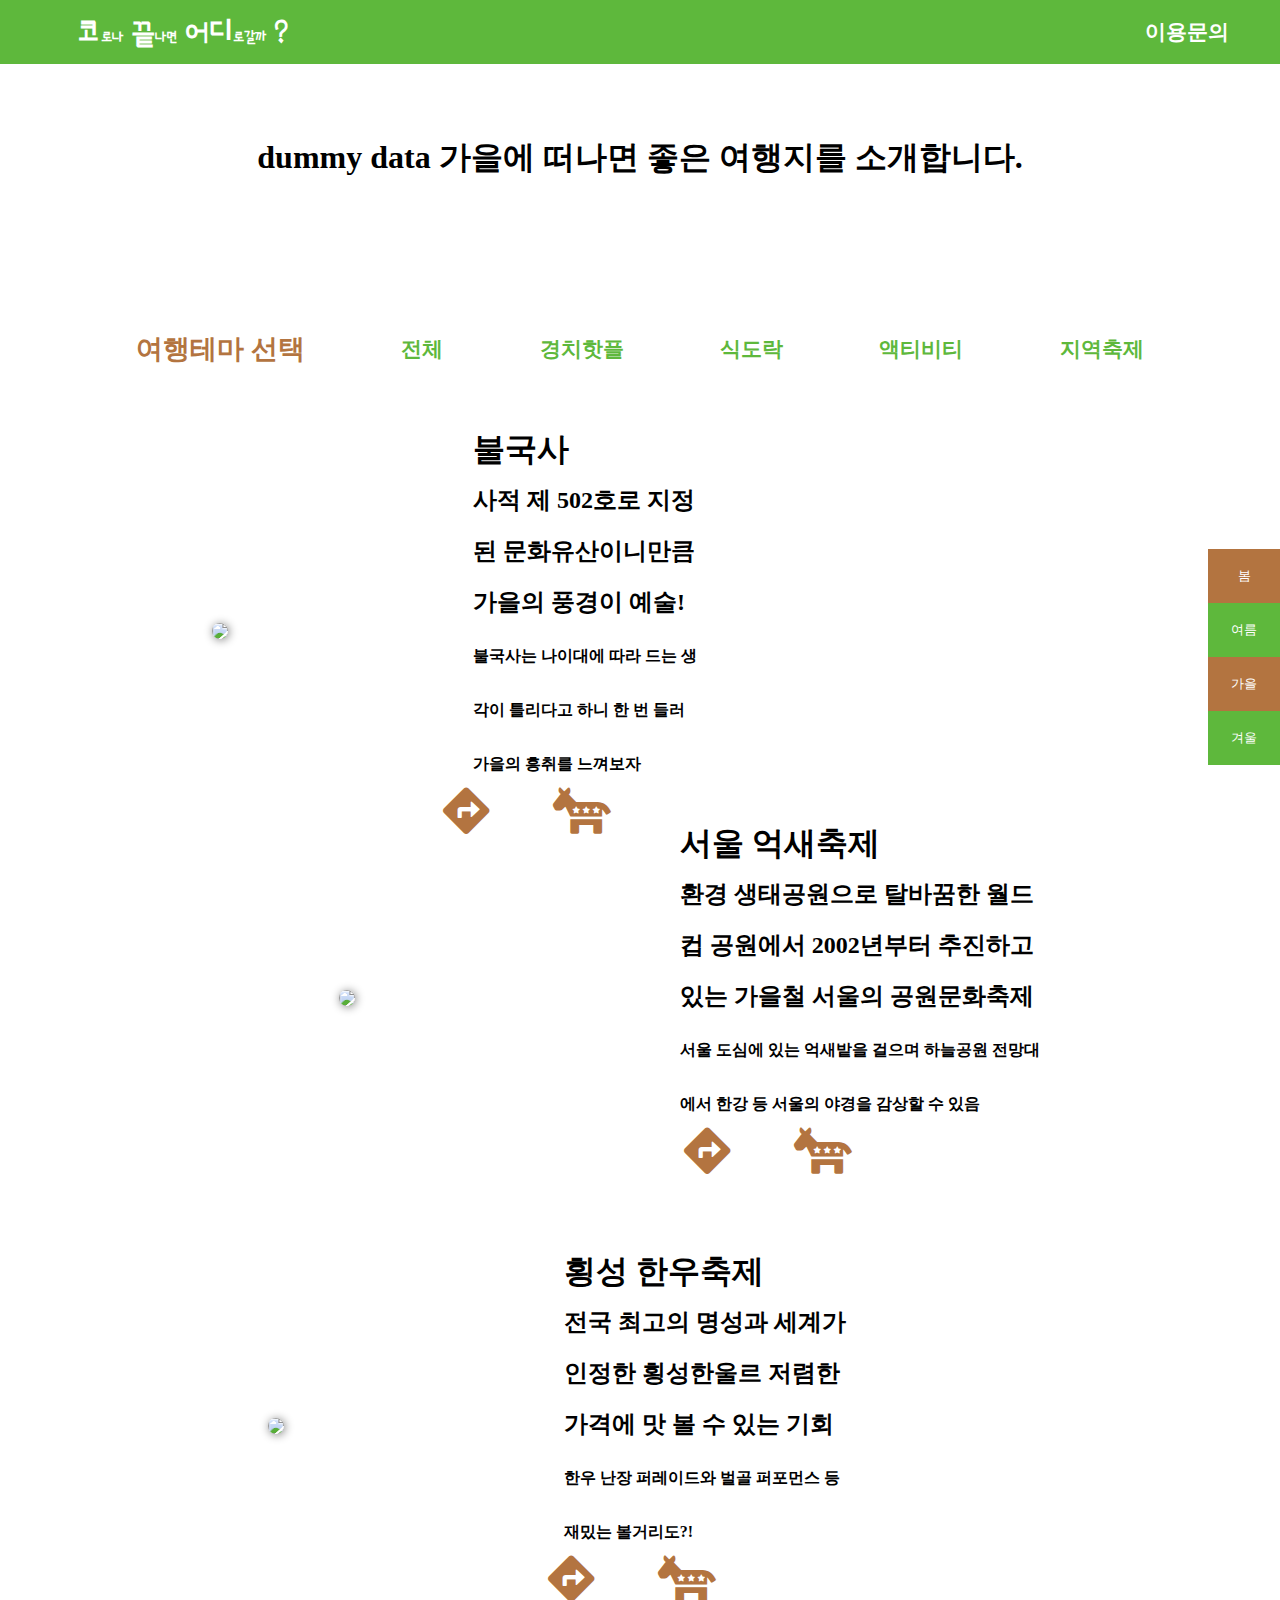
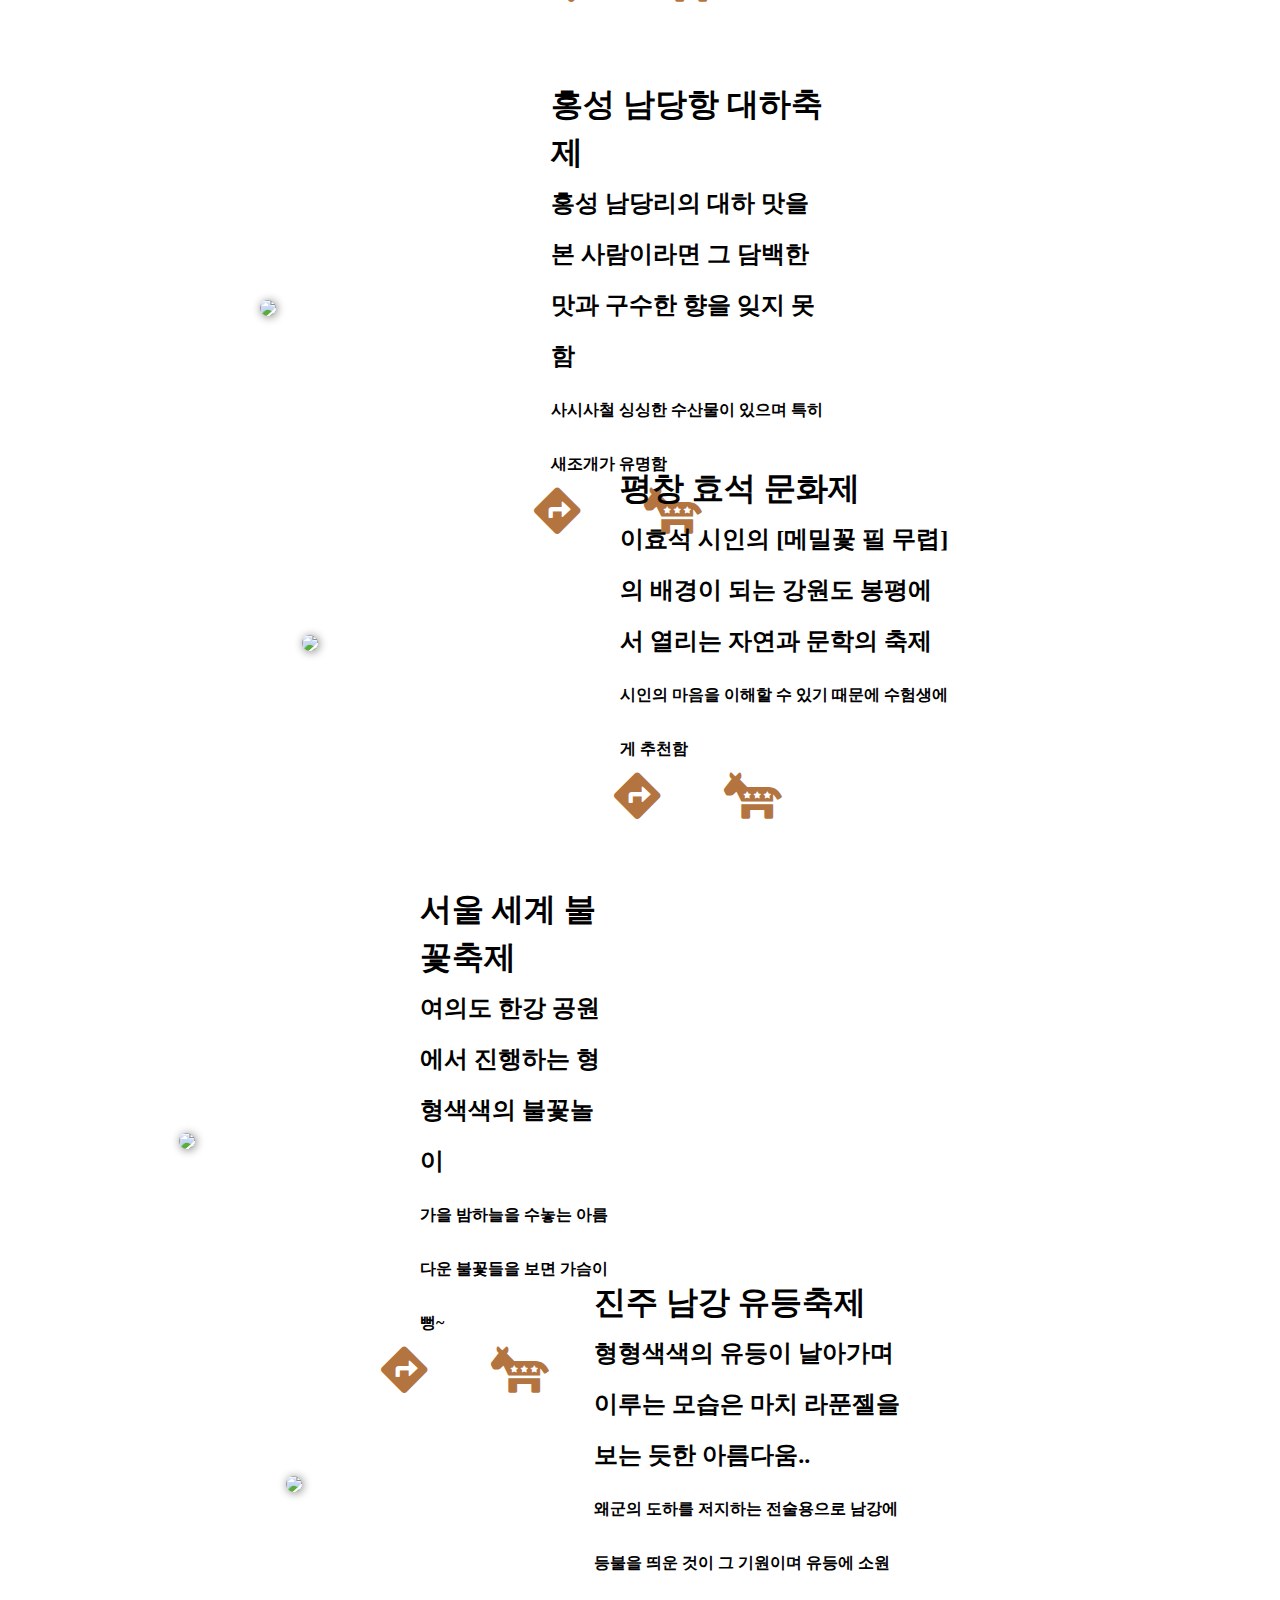
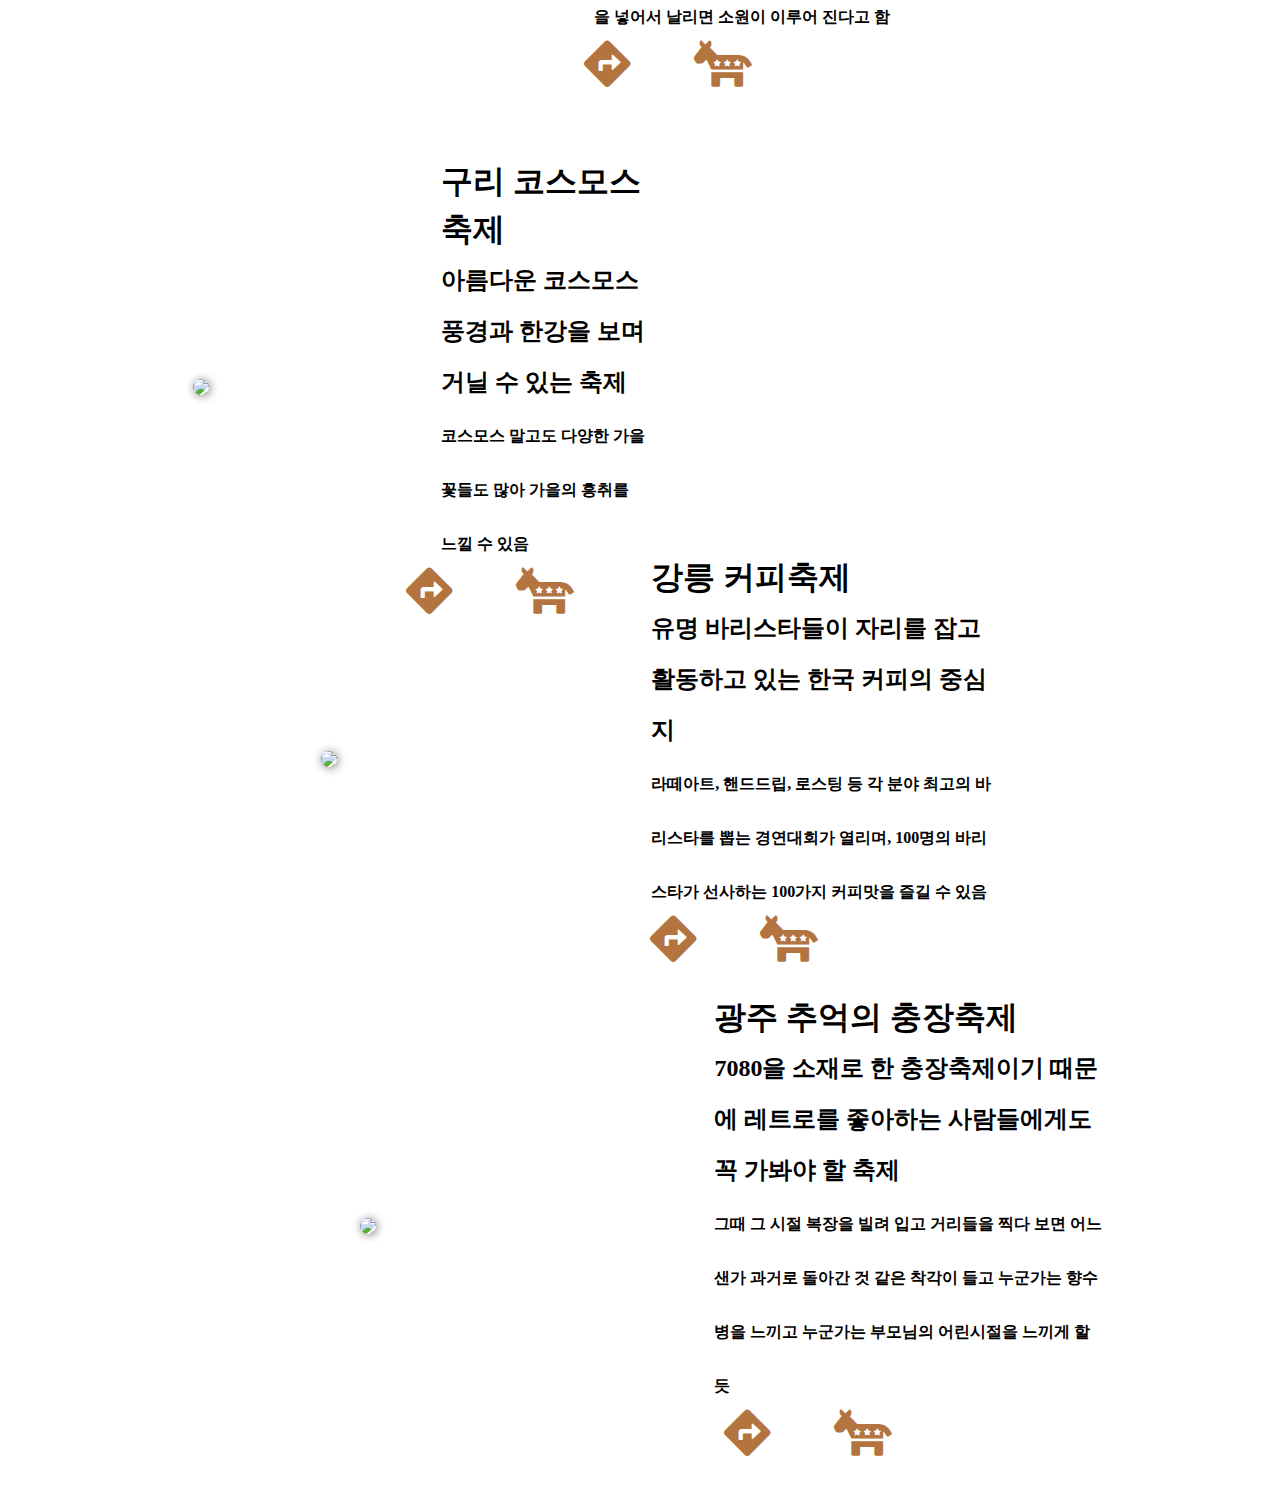
==== commit 05a92897: "autumn" ====
--- a/autumn/index.html
+++ b/autumn/index.html
@@ -51,10 +51,10 @@
                                 <div class="imgsec" href="./jeju2.png"><a class="imgsec__bg" href="./jeju2.png" target=" " data-effect="mfp-zoom-in"><img class="imgsec" src="./jeju2.png"/></a>
                                 </div>
                                 <div class="textsec">
-                                    <b class="contents-title">제주 가파도 <br> <sapn class="contents-sm">바다를 헤엄쳐 가는 가오리 모양의 아름다운 섬</sapn><br><span class="contents-ssm"> 가장 제주스러운 곳. 청보리밭 너머로 보이는 한라산뷰</span></b>
+                                    <b class="contents-title">불국사 <br> <sapn class="contents-sm">사적 제 502호로 지정된 문화유산이니만큼 가을의 풍경이 예술!</sapn><br><span class="contents-ssm"> 불국사는 나이대에 따라 드는 생각이 틀리다고 하니 한 번 들러 가을의 흥취를 느껴보자</span></b>
                                     <div class="icon-sec">
-                                       <a class="iconsize" target=" " href="https://www.google.com/maps/dir//%EC%84%9C%EA%B7%80%ED%8F%AC%EC%8B%9C+%EB%8C%80%EC%A0%95%EC%9D%8D+%EA%B0%80%ED%8C%8C%EB%8F%84/@33.1984111,126.215746,15.76z/data=!4m9!4m8!1m0!1m5!1m1!1s0x350c41d218eb8a7b:0x57bc699583822e54!2m2!1d126.2726748!2d33.1707573!3e3?hl=ko"><i  class="fas fa-directions"></i></a>
-                                       <a class="iconsize" target=" " href="https://www.google.com/maps/place/%EA%B0%80%ED%8C%8C%EB%8F%84/@33.1984111,126.215746,15.76z/data=!4m10!1m2!2m1!1z7KCc7KO8IOqwgO2MjOuPhCDrtIQg7LaV7KCc!3m6!1s0x350c41d218eb8a7b:0x57bc699583822e54!8m2!3d33.1707573!4d126.2726748!9m1!1b1?hl=ko"><i  class="fas fa-democrat"></i></a>
+                                       <a class="iconsize" target=" " href="https://www.google.com/maps/dir//%EA%B2%BD%EC%83%81%EB%B6%81%EB%8F%84+%EA%B2%BD%EC%A3%BC%EC%8B%9C+%EC%A7%84%ED%98%84%EB%8F%99+%EB%B6%88%EA%B5%AD%EB%A1%9C+385/@35.7896385,129.3291375,17z/data=!4m8!4m7!1m0!1m5!1m1!1s0x3567b2da0ed310e7:0x98e2640e83662e0e!2m2!1d129.3313315!2d35.7896342?hl=ko"><i  class="fas fa-directions"></i></a>
+                                       <a class="iconsize" target=" " href="https://www.google.com/maps/place/불국사/@35.7900971,129.3298984,17z/data=!4m7!3m6!1s0x3567b2da6c9f0c43:0xac9baff9c9df57df!8m2!3d35.7900971!4d129.3320924!9m1!1b1?hl=ko"><i  class="fas fa-democrat"></i></a>
                                     </div>
                                 </div>
                                 </section>
@@ -67,10 +67,10 @@
                                     <div class="imgsec" href="./hwagae.png"><a class="imgsec__bg" href="./hwagae.png" target=" " data-effect="mfp-zoom-in"><img class="imgsec" src="./hwagae.png"/></a>
                                     </div>
                                     <div class="textsec">
-                                        <b class="contents-title">화개장터 벚꽃 <br> <sapn class="contents-sm">섬진강 일대에 만발한 벚꽃의 절경</sapn><br><span class="contents-ssm"> 사랑하는 사람과 손 잡고 걸으면 백년해로 한다고 하는 일명 “혼례길”</span></b>
-                                        <div class="icon-sec">
-                                           <a class="iconsize" target=" " href=""><i  class="fas fa-directions"></i></a>
-                                           <a class="iconsize" target=" " href=""><i  class="fas fa-democrat"></i></a>
+                                        <b class="contents-title">서울 억새축제<br> <sapn class="contents-sm">환경 생태공원으로 탈바꿈한 월드컵 공원에서 2002년부터 추진하고 있는 가을철 서울의 공원문화축제</sapn><br><span class="contents-ssm"> 서울 도심에 있는 억새밭을 걸으며 하늘공원 전망대에서 한강 등 서울의 야경을 감상할 수 있음</span></b>
+                                        <div class="icon-sec">
+                                           <a class="iconsize" target=" " href="https://www.google.com/maps/dir//%EC%84%9C%EC%9A%B8%ED%8A%B9%EB%B3%84%EC%8B%9C+%EB%A7%88%ED%8F%AC%EA%B5%AC+%EC%83%81%EC%95%94%EB%8F%99+487-48+%ED%95%98%EB%8A%98%EA%B3%B5%EC%9B%90/@37.5674467,126.8832663,17z/data=!4m8!4m7!1m0!1m5!1m1!1s0x357c9946b67673a3:0x3e7f1adf421643e!2m2!1d126.885455!2d37.5674467?hl=ko"><i  class="fas fa-directions"></i></a>
+                                           <a class="iconsize" target=" " href="https://www.google.com/maps/place/하늘공원/@37.5674467,126.883261,17z/data=!4m7!3m6!1s0x357c9946b67673a3:0x3e7f1adf421643e!8m2!3d37.5674467!4d126.885455!9m1!1b1?hl=ko"><i  class="fas fa-democrat"></i></a>
                                         </div>
                                     </div>
                                     </section>
@@ -83,10 +83,10 @@
                                     <div class="imgsec" href="./jju.png"><a class="imgsec__bg" href="./jju.png" target=" " data-effect="mfp-zoom-in"><img class="imgsec" src="./jju.png"/></a>
                                     </div>
                                     <div class="textsec">
-                                        <b class="contents-title">서천 동백 주꾸미 축제 <br> <sapn class="contents-sm">산란을 앞둔 주꾸미와 500년 된 동백나무 숲 3/17 ~ 4/1</sapn><br><span class="contents-ssm">어선에서 갓 잡아올린 봄철 별미 주꾸미! 식감과 맛이 좋아 미식가들의 핫플</span></b>
-                                        <div class="icon-sec">
-                                           <a class="iconsize" target=" " href=""><i  class="fas fa-directions"></i></a>
-                                           <a class="iconsize" target=" " href=""><i  class="fas fa-democrat"></i></a>
+                                        <b class="contents-title">횡성 한우축제<br> <sapn class="contents-sm">전국 최고의 명성과 세계가 인정한 횡성한울르 저렴한 가격에 맛 볼 수 있는 기회</sapn><br><span class="contents-ssm">한우 난장 퍼레이드와 벌골 퍼포먼스 등 재밌는 볼거리도?!</span></b>
+                                        <div class="icon-sec">
+                                           <a class="iconsize" target=" " href="https://www.google.com/maps/dir//강원도+횡성군+횡성읍+북천리+31-4+횡성한우축제/@37.4993881,127.9868315,17z/data=!4m8!4m7!1m0!1m5!1m1!1s0x3563a7f2078c61f9:0xea746e9ae1f9c3c9!2m2!1d127.9890255!2d37.4993881?hl=ko"><i  class="fas fa-directions"></i></a>
+                                           <a class="iconsize" target=" " href="https://www.google.com/maps/place/횡성한우축제/@37.4993881,127.9868315,17z/data=!4m7!3m6!1s0x3563a7f2078c61f9:0xea746e9ae1f9c3c9!8m2!3d37.4993881!4d127.9890255!9m1!1b1?hl=ko"><i  class="fas fa-democrat"></i></a>
                                         </div>
                                     </div>
                                     </section>
@@ -99,10 +99,10 @@
                                     <div class="imgsec" href="./yang.png"><a class="imgsec__bg" href="./yang.png" target=" " data-effect="mfp-zoom-in"><img class="imgsec" src="./yang.png"/></a>
                                     </div>
                                     <div class="textsec">
-                                        <b class="contents-title">양평 산나물 축제 <br> <sapn class="contents-sm">임금님 진상품, 용문산의 질 좋은 산나물</sapn><br><span class="contents-ssm"> 그 유명한 300인분의 산나물 비빔밥 만들기가 열리는 곳!</span></b>
-                                        <div class="icon-sec">
-                                           <a class="iconsize" target=" " href=""><i  class="fas fa-directions"></i></a>
-                                           <a class="iconsize" target=" " href=""><i  class="fas fa-democrat"></i></a>
+                                        <b class="contents-title">홍성 남당항 대하축제<br> <sapn class="contents-sm">홍성 남당리의 대하 맛을 본 사람이라면 그 담백한 맛과 구수한 향을 잊지 못함 </sapn><br><span class="contents-ssm"> 사시사철 싱싱한 수산물이 있으며 특히 새조개가 유명함</span></b>
+                                        <div class="icon-sec">
+                                           <a class="iconsize" target=" " href="https://www.google.com/maps/dir//충청남도+홍성군+서부면+남당항로+213번길+남당항+축제장입구+남당항+대하+축제/@36.539348,126.4697347,17z/data=!4m8!4m7!1m0!1m5!1m1!1s0x357a7a519c839df9:0xedbe4472a786a4bd!2m2!1d126.4719287!2d36.539348?hl=ko"><i  class="fas fa-directions"></i></a>
+                                           <a class="iconsize" target=" " href="https://www.google.com/maps/place/남당항+대하+축제/@36.539348,126.4697347,17z/data=!4m7!3m6!1s0x357a7a519c839df9:0xedbe4472a786a4bd!8m2!3d36.539348!4d126.4719287!9m1!1b1?hl=ko"><i  class="fas fa-democrat"></i></a>
                                         </div>
                                     </div>
                                     </section>
@@ -115,10 +115,10 @@
                                     <div class="imgsec" href="./lotte.png"><a class="imgsec__bg" href="./lotte.png" target=" " data-effect="mfp-zoom-in"><img class="imgsec" src="./lotte.png"/></a>
                                     </div>
                                     <div class="textsec">
-                                        <b class="contents-title">롯데월드 & 석촌호수 <br> <sapn class="contents-sm">짜릿한 어트랙션과, 석촌호수의 잔잔한 물결 위를 유유히 떠가는 제네바 유람선!</sapn><br><span class="contents-ssm"> 지나는 곳마다 호수의 아름다운 경관과 함께 낭만이 펼쳐집니다.</span></b>
-                                        <div class="icon-sec">
-                                           <a class="iconsize" target=" " href=""><i  class="fas fa-directions"></i></a>
-                                           <a class="iconsize" target=" " href=""><i  class="fas fa-democrat"></i></a>
+                                        <b class="contents-title">평창 효석 문화제<br> <sapn class="contents-sm">이효석 시인의 [메밀꽃 필 무렵]의 배경이 되는 강원도 봉평에서 열리는 자연과 문학의 축제</sapn><br><span class="contents-ssm"> 시인의 마음을 이해할 수 있기 때문에 수험생에게 추천함</span></b>
+                                        <div class="icon-sec">
+                                           <a class="iconsize" target=" " href="https://www.google.com/maps/dir//대한민국+강원도+평창군+봉평면+창동리+410+효석문화재위원회/@37.614555,128.37361,17z/data=!4m8!4m7!1m0!1m5!1m1!1s0x356236e66a9bc143:0xecb2effc99700346!2m2!1d128.375804!2d37.614555?hl=ko"><i  class="fas fa-directions"></i></a>
+                                           <a class="iconsize" target=" " href="https://www.google.com/maps/place/효석문화재위원회/@37.614555,128.37361,17z/data=!4m7!3m6!1s0x356236e66a9bc143:0xecb2effc99700346!8m2!3d37.614555!4d128.375804!9m1!1b1?hl=ko"><i  class="fas fa-democrat"></i></a>
                                         </div>
                                     </div>
                                     </section>
@@ -131,10 +131,10 @@
                                     <div class="imgsec" href="./daegu.png"><a class="imgsec__bg" href="./daegu.png" target=" " data-effect="mfp-zoom-in"><img class="imgsec" src="./daegu.png"/></a>
                                     </div>
                                     <div class="textsec">
-                                        <b class="contents-title">대구 이월드 별빛벚꽃시즌<br> <sapn class="contents-sm">국내 최고높이 103M 스카이드롭과 30여 종의 어트랙션</sapn><br><span class="contents-ssm"> 벚꽃 만개해 찍기만 하면 '인생샷' 건질 수 있음!</span></b>
-                                        <div class="icon-sec">
-                                           <a class="iconsize" target=" " href=""><i  class="fas fa-directions"></i></a>
-                                           <a class="iconsize" target=" " href=""><i  class="fas fa-democrat"></i></a>
+                                        <b class="contents-title">서울 세계 불꽃축제<br> <sapn class="contents-sm">여의도 한강 공원에서 진행하는 형형색색의 불꽃놀이</sapn><br><span class="contents-ssm"> 가을 밤하늘을 수놓는 아름다운 불꽃들을 보면 가슴이 뻥~</span></b>
+                                        <div class="icon-sec">
+                                           <a class="iconsize" target=" " href="https://www.google.com/maps/dir//서울특별시+영등포구+여의도동+63로+50+63빌딩/@37.5273224,126.9602177,13z/data=!4m8!4m7!1m0!1m5!1m1!1s0x357c9f3c1822f59f:0x81e51bac4441f659!2m2!1d126.9402103!2d37.5193776?hl=ko"><i  class="fas fa-directions"></i></a>
+                                           <a class="iconsize" target=" " href="https://www.google.com/maps/place/63빌딩/@37.5273224,126.9602177,13z/data=!4m10!1m2!2m1!1z7ISc7Jq4IOu2iOq9gyDstpXsoJw!3m6!1s0x357c9f3c1822f59f:0x81e51bac4441f659!8m2!3d37.5193776!4d126.9402103!9m1!1b1?hl=ko"><i  class="fas fa-democrat"></i></a>
                                         </div>
                                     </div>
                                     </section>
@@ -147,10 +147,10 @@
                                     <div class="imgsec" href="./taean.png"><a class="imgsec__bg" href="./taean.png" target=" " data-effect="mfp-zoom-in"><img class="imgsec" src="./taean.png"/></a>
                                     </div>
                                     <div class="textsec">
-                                        <b class="contents-title">태안 세계 튤립 축제<br> <sapn class="contents-sm">흔한 튤립은 가라! 색상, 모양, 이름도 독특한 100여종의 튤립 4/14 ~ 5/10</sapn><br><span class="contents-ssm"> 애견동반이 가능해서 더욱 더 즐거운 시간을 보내실 수 있다!</span></b>
-                                        <div class="icon-sec">
-                                           <a class="iconsize" target=" " href=""><i  class="fas fa-directions"></i></a>
-                                           <a class="iconsize" target=" " href=""><i  class="fas fa-democrat"></i></a>
+                                        <b class="contents-title">진주 남강 유등축제<br> <sapn class="contents-sm">형형색색의 유등이 날아가며 이루는 모습은 마치 라푼젤을 보는 듯한 아름다움..</sapn><br><span class="contents-ssm"> 왜군의 도하를 저지하는 전술용으로 남강에 등불을 띄운 것이 그 기원이며 유등에 소원을 넣어서 날리면 소원이 이루어 진다고 함</span></b>
+                                        <div class="icon-sec">
+                                           <a class="iconsize" target=" " href="https://www.google.com/maps/dir//경상남도+진주시+강남동+강남로291번길+10+진주문화예술재단/@35.1882076,128.0865443,14z/data=!4m8!4m7!1m0!1m5!1m1!1s0x356efc6b00000001:0xbeb587791f03ae08!2m2!1d128.0855271!2d35.1872361?hl=ko"><i  class="fas fa-directions"></i></a>
+                                           <a class="iconsize" target=" " href="https://www.google.com/maps/place/진주문화예술재단/@35.1882076,128.0865443,14z/data=!4m10!1m2!2m1!1z7KeE7KO8IOycoOuTsSDstpXsoJw!3m6!1s0x356efc6b00000001:0xbeb587791f03ae08!8m2!3d35.1872361!4d128.0855271!9m1!1b1?hl=ko"><i  class="fas fa-democrat"></i></a>
                                         </div>
                                     </div>
                                     </section>
@@ -163,10 +163,10 @@
                                     <div class="imgsec" href="./cherry.png"><a class="imgsec__bg" href="./cherry.png" target=" " data-effect="mfp-zoom-in"><img class="imgsec" src="./cherry.png"/></a>
                                     </div>
                                     <div class="textsec">
-                                        <b class="contents-title">여의도 봄꽃 축제<br> <sapn class="contents-sm">13종 87,859주의 봄꽃이 만개해 넓게 트인 한강을 배경으로 펼쳐진 봄의 향연 4/5 ~ 4/30</sapn><br><span class="contents-ssm">봄꽃 만개해 찍기만 하면 '인생샷' 건질 수 있음!</span></b>
-                                        <div class="icon-sec">
-                                           <a class="iconsize" target=" " href=""><i  class="fas fa-directions"></i></a>
-                                           <a class="iconsize" target=" " href=""><i  class="fas fa-democrat"></i></a>
+                                        <b class="contents-title">구리 코스모스 축제<br> <sapn class="contents-sm">아름다운 코스모스 풍경과 한강을 보며 거닐 수 있는 축제</sapn><br><span class="contents-ssm">코스모스 말고도 다양한 가을 꽃들도 많아 가을의 흥취를 느낄 수 있음</span></b>
+                                        <div class="icon-sec">
+                                           <a class="iconsize" target=" " href="https://www.google.com/maps/dir//경기도+구리시+토평동+구리한강공원/@37.5746478,127.1274492,15z/data=!4m8!4m7!1m0!1m5!1m1!1s0x357cb087dc19d64d:0x2b2799373512f2e4!2m2!1d127.1362039!2d37.5746478?hl=ko"><i  class="fas fa-directions"></i></a>
+                                           <a class="iconsize" target=" " href="https://www.google.com/maps/place/구리한강공원/@37.5746478,127.1274492,15z/data=!4m10!1m2!2m1!1z6rWs66asIOy9lOyKpOuqqOyKpCDstpXsoJw!3m6!1s0x357cb087dc19d64d:0x2b2799373512f2e4!8m2!3d37.5746478!4d127.1362039!9m1!1b1?hl=ko"><i  class="fas fa-democrat"></i></a>
                                         </div>
                                     </div>
                                     </section>
@@ -179,10 +179,10 @@
                                     <div class="imgsec" href="./chang.png"><a class="imgsec__bg" href="./chang.png" target=" " data-effect="mfp-zoom-in"><img class="imgsec" src="./chang.png"/></a>
                                     </div>
                                     <div class="textsec">
-                                        <b class="contents-title">창덕궁 달빛기행<br> <sapn class="contents-sm">은은 달빛아래 녹음이 어우러진 창덕궁에서 전문해설사와 함께 궁궐 탐방 매년 상/하반기</sapn><br><span class="contents-ssm">전각에 대한 해설과 전통예술공연을 관람할 수 있는 프로그램</span></b>
-                                        <div class="icon-sec">
-                                           <a class="iconsize" target=" " href=""><i  class="fas fa-directions"></i></a>
-                                           <a class="iconsize" target=" " href=""><i  class="fas fa-democrat"></i></a>
+                                        <b class="contents-title">강릉 커피축제<br> <sapn class="contents-sm">유명 바리스타들이 자리를 잡고 활동하고 있는 한국 커피의 중심지</sapn><br><span class="contents-ssm">라떼아트, 핸드드립, 로스팅 등 각 분야 최고의 바리스타를 뽑는 경연대회가 열리며, 100명의 바리스타가 선사하는 100가지 커피맛을 즐길 수 있음</span></b>
+                                        <div class="icon-sec">
+                                           <a class="iconsize" target=" " href="https://www.google.com/maps/dir//강원도+강릉시+초당동+난설헌로+강릉커피축제/@37.7892361,128.9050178,17z/data=!4m8!4m7!1m0!1m5!1m1!1s0x3561e69cd3332dc5:0x44a2bef5af4bb80a!2m2!1d128.9072118!2d37.78927?hl=ko"><i  class="fas fa-directions"></i></a>
+                                           <a class="iconsize" target=" " href="https://www.google.com/maps/place/강릉커피축제/@37.7892361,128.9050178,17z/data=!4m7!3m6!1s0x3561e69cd3332dc5:0x44a2bef5af4bb80a!8m2!3d37.78927!4d128.9072118!9m1!1b1?hl=ko"><i  class="fas fa-democrat"></i></a>
                                         </div>
                                     </div>
                                     </section>
@@ -195,10 +195,10 @@
                                     <div class="imgsec" href="./Modafe.png"><a class="imgsec__bg" href="./Modafe.png" target=" " data-effect="mfp-zoom-in"><img class="imgsec" src="./Modafe.png"/></a>
                                     </div>
                                     <div class="textsec">
-                                        <b class="contents-title">국제현대무용제(MODAFE)<br> <sapn class="contents-sm">시민들과 예술인들 모두가 바로 우리의 작은 영웅 5/14 ~ 5/29</sapn><br><span class="contents-ssm">'어벤져스급 안무가들' 총출동</span></b>
-                                        <div class="icon-sec">
-                                           <a class="iconsize" target=" " href=""><i  class="fas fa-directions"></i></a>
-                                           <a class="iconsize" target=" " href=""><i  class="fas fa-democrat"></i></a>
+                                        <b class="contents-title">광주 추억의 충장축제<br> <sapn class="contents-sm">7080을 소재로 한 충장축제이기 때문에 레트로를 좋아하는 사람들에게도 꼭 가봐야 할 축제</sapn><br><span class="contents-ssm">그때 그 시절 복장을 빌려 입고 거리들을  찍다 보면 어느샌가 과거로 돌아간 것 같은 착각이 들고 누군가는 향수병을 느끼고 누군가는 부모님의 어린시절을 느끼게 할 듯</span></b>
+                                        <div class="icon-sec">
+                                           <a class="iconsize" target=" " href="https://www.google.com/maps/dir//광주광역시+동구+금남로1가+12-7/@35.1478179,126.917858,17z/data=!4m8!4m7!1m0!1m5!1m1!1s0x35718c851c5b3519:0x17c620264564af8b!2m2!1d126.920052!2d35.1478135?hl=ko"><i  class="fas fa-directions"></i></a>
+                                           <a class="iconsize" target=" " href="https://www.google.com/maps/place/광주읍성유허/@35.1468814,126.9189287,17z/data=!4m7!3m6!1s0x35718c84da14012b:0x1fd87101d038906b!8m2!3d35.1468814!4d126.9211227!9m1!1b1?hl=ko"><i  class="fas fa-democrat"></i></a>
                                         </div>
                                     </div>
                                     </section>
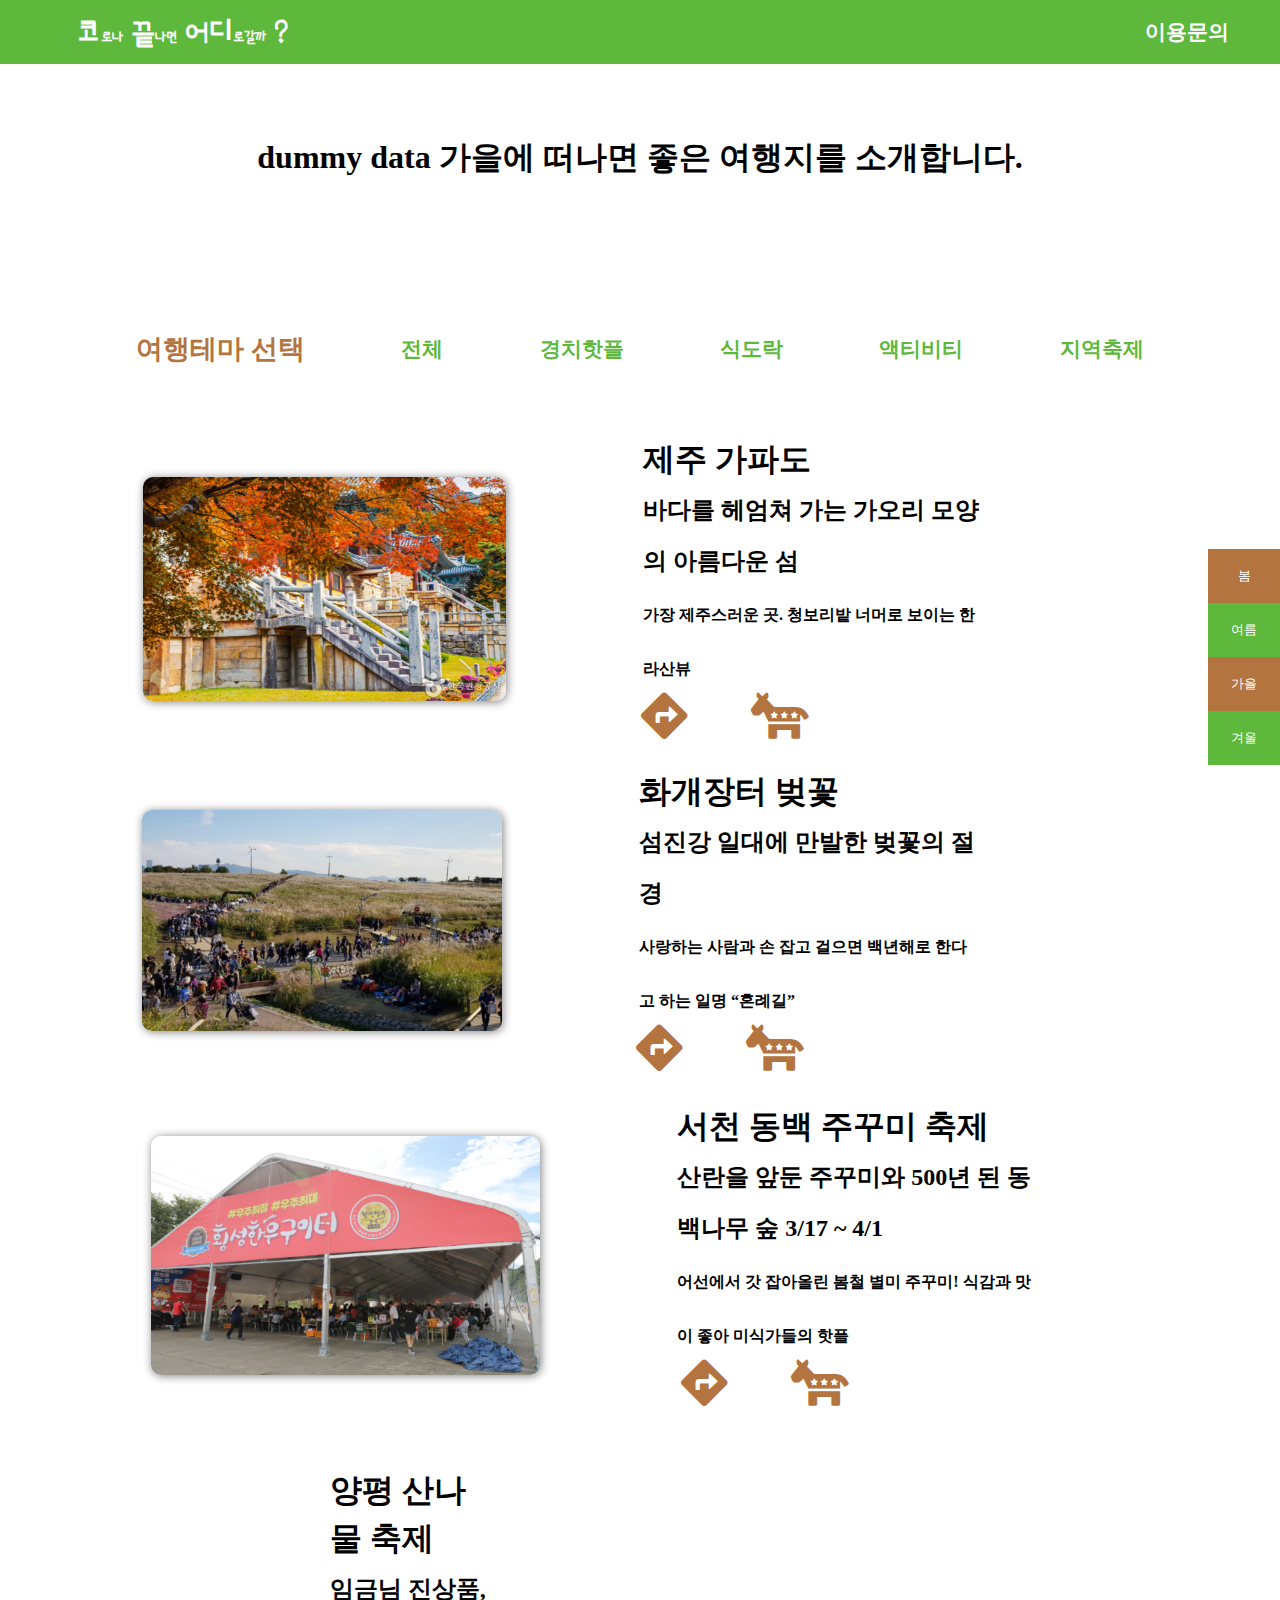
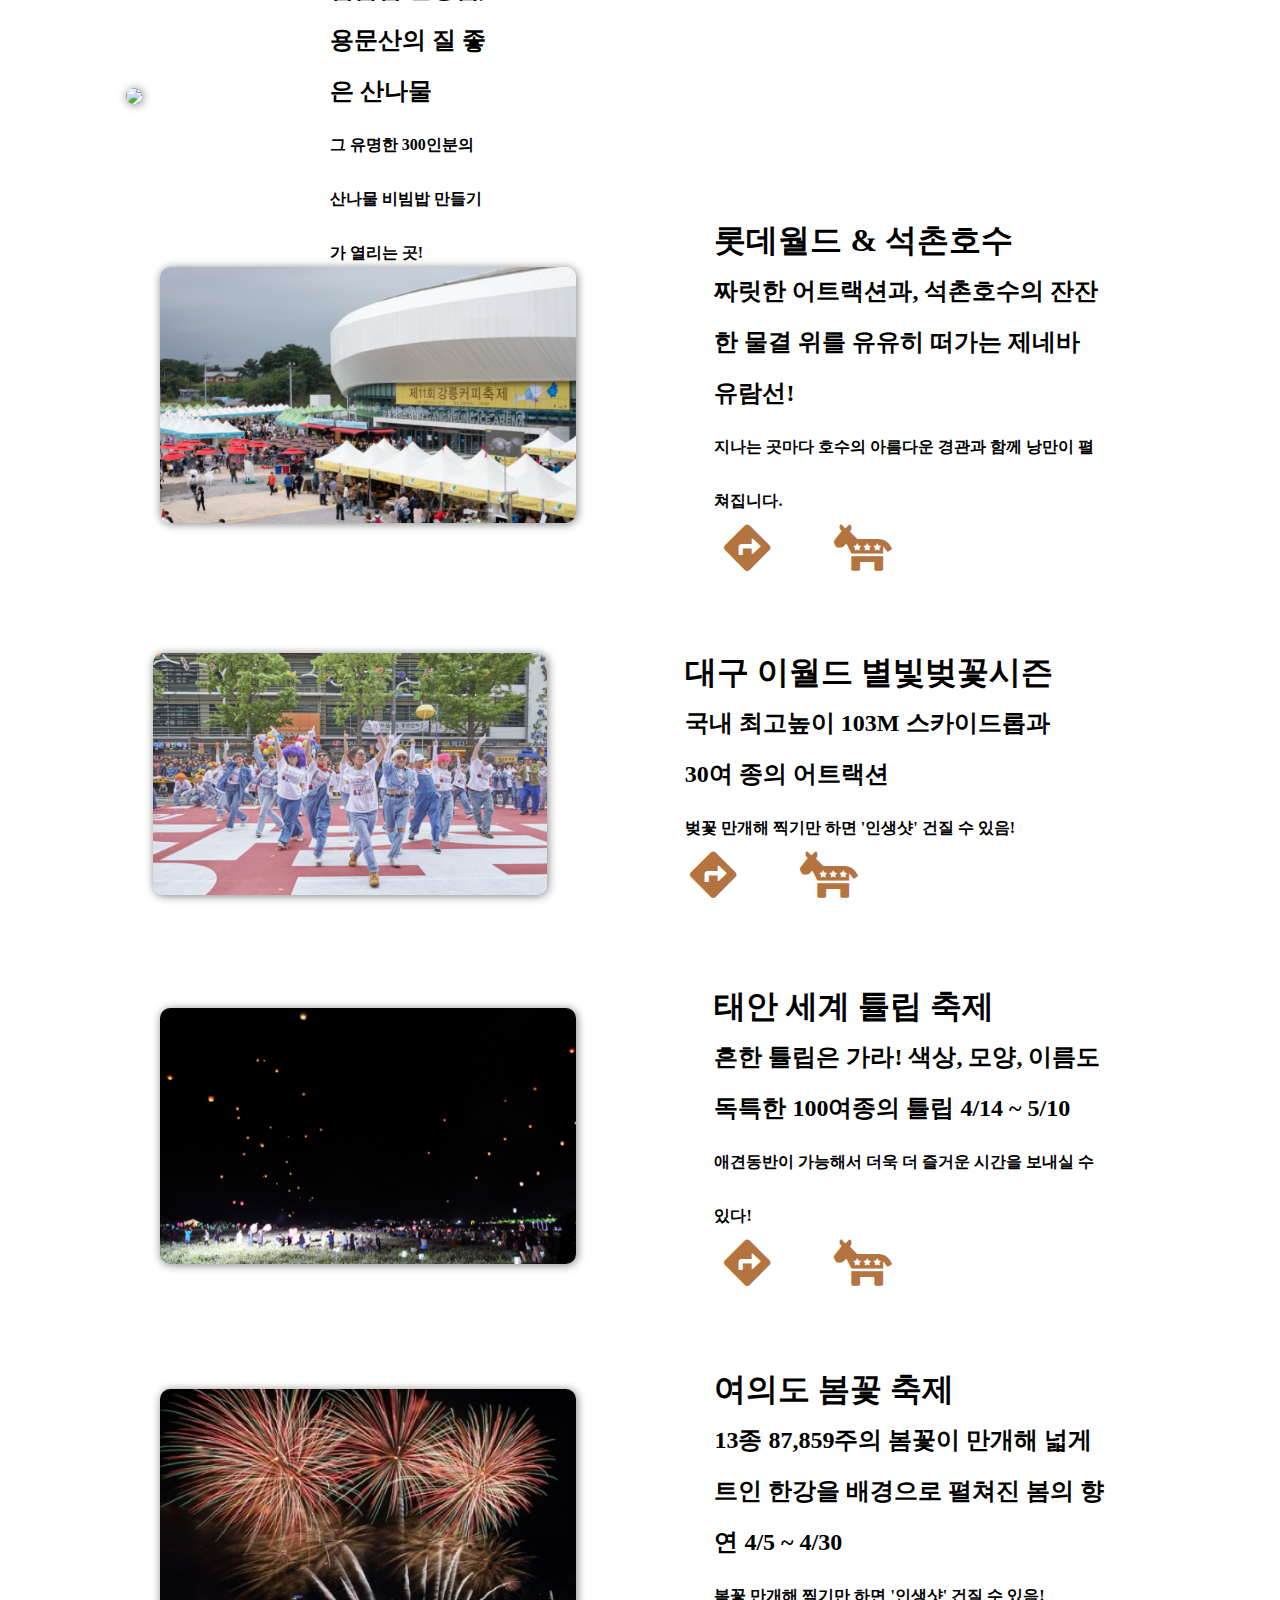
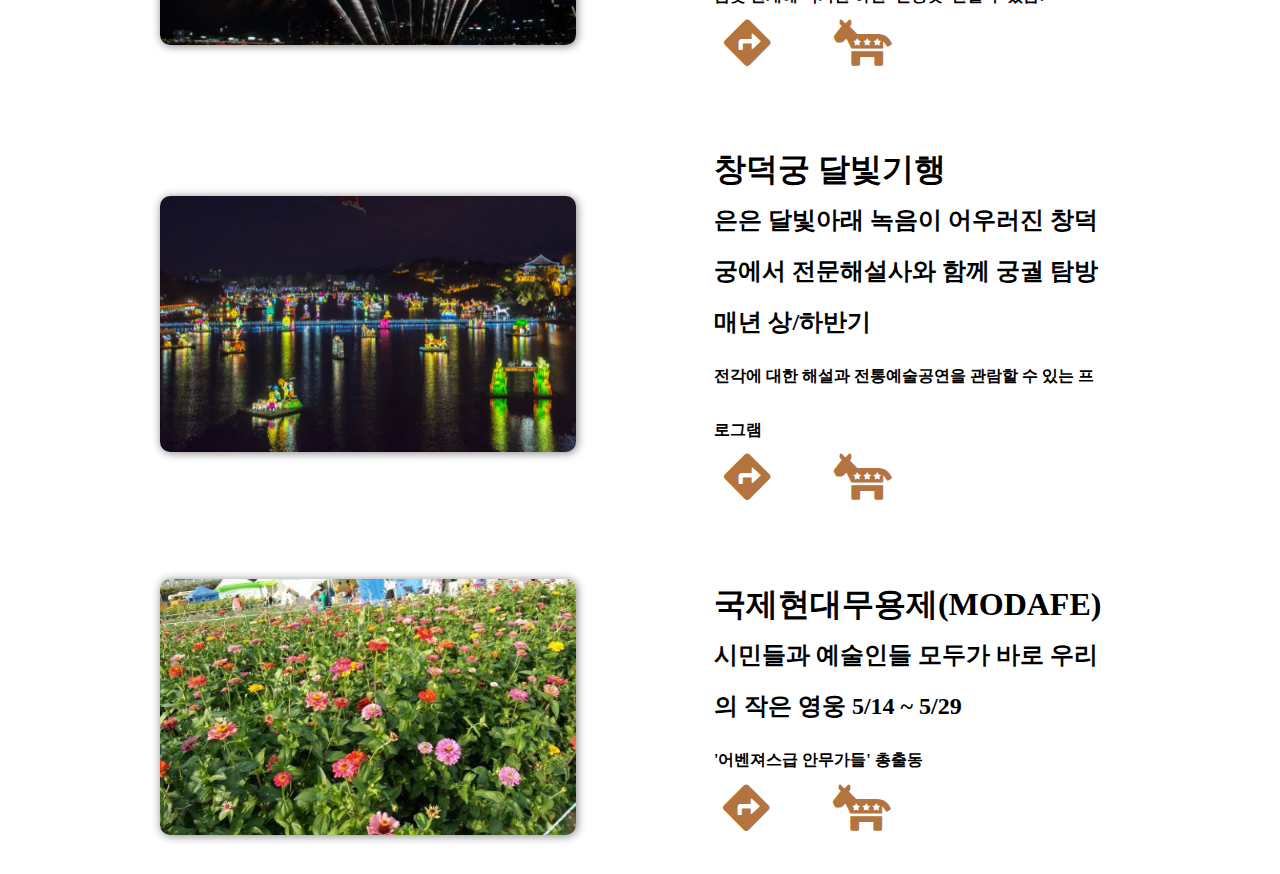
==== commit 8acc1862: "여름, 가을 사진 추가" ====
--- a/autumn/index.html
+++ b/autumn/index.html
@@ -48,13 +48,13 @@
             
                                 
                                 <section class="contentswrap">
-                                <div class="imgsec" href="./jeju2.png"><a class="imgsec__bg" href="./jeju2.png" target=" " data-effect="mfp-zoom-in"><img class="imgsec" src="./jeju2.png"/></a>
+                                <div class="imgsec" href="./gyeongju bul guk sa.png"><a class="imgsec__bg" href="./gyeongju bul guk sa.png" target=" " data-effect="mfp-zoom-in"><img class="imgsec" src="./gyeongju bul guk sa.png"/></a>
                                 </div>
                                 <div class="textsec">
-                                    <b class="contents-title">불국사 <br> <sapn class="contents-sm">사적 제 502호로 지정된 문화유산이니만큼 가을의 풍경이 예술!</sapn><br><span class="contents-ssm"> 불국사는 나이대에 따라 드는 생각이 틀리다고 하니 한 번 들러 가을의 흥취를 느껴보자</span></b>
+                                    <b class="contents-title">제주 가파도 <br> <sapn class="contents-sm">바다를 헤엄쳐 가는 가오리 모양의 아름다운 섬</sapn><br><span class="contents-ssm"> 가장 제주스러운 곳. 청보리밭 너머로 보이는 한라산뷰</span></b>
                                     <div class="icon-sec">
-                                       <a class="iconsize" target=" " href="https://www.google.com/maps/dir//%EA%B2%BD%EC%83%81%EB%B6%81%EB%8F%84+%EA%B2%BD%EC%A3%BC%EC%8B%9C+%EC%A7%84%ED%98%84%EB%8F%99+%EB%B6%88%EA%B5%AD%EB%A1%9C+385/@35.7896385,129.3291375,17z/data=!4m8!4m7!1m0!1m5!1m1!1s0x3567b2da0ed310e7:0x98e2640e83662e0e!2m2!1d129.3313315!2d35.7896342?hl=ko"><i  class="fas fa-directions"></i></a>
-                                       <a class="iconsize" target=" " href="https://www.google.com/maps/place/불국사/@35.7900971,129.3298984,17z/data=!4m7!3m6!1s0x3567b2da6c9f0c43:0xac9baff9c9df57df!8m2!3d35.7900971!4d129.3320924!9m1!1b1?hl=ko"><i  class="fas fa-democrat"></i></a>
+                                       <a class="iconsize" target=" " href="https://www.google.com/maps/dir//%EC%84%9C%EA%B7%80%ED%8F%AC%EC%8B%9C+%EB%8C%80%EC%A0%95%EC%9D%8D+%EA%B0%80%ED%8C%8C%EB%8F%84/@33.1984111,126.215746,15.76z/data=!4m9!4m8!1m0!1m5!1m1!1s0x350c41d218eb8a7b:0x57bc699583822e54!2m2!1d126.2726748!2d33.1707573!3e3?hl=ko"><i  class="fas fa-directions"></i></a>
+                                       <a class="iconsize" target=" " href="https://www.google.com/maps/place/%EA%B0%80%ED%8C%8C%EB%8F%84/@33.1984111,126.215746,15.76z/data=!4m10!1m2!2m1!1z7KCc7KO8IOqwgO2MjOuPhCDrtIQg7LaV7KCc!3m6!1s0x350c41d218eb8a7b:0x57bc699583822e54!8m2!3d33.1707573!4d126.2726748!9m1!1b1?hl=ko"><i  class="fas fa-democrat"></i></a>
                                     </div>
                                 </div>
                                 </section>
@@ -64,13 +64,13 @@
             
                                 
                                 <section class="contentswrap">
-                                    <div class="imgsec" href="./hwagae.png"><a class="imgsec__bg" href="./hwagae.png" target=" " data-effect="mfp-zoom-in"><img class="imgsec" src="./hwagae.png"/></a>
-                                    </div>
-                                    <div class="textsec">
-                                        <b class="contents-title">서울 억새축제<br> <sapn class="contents-sm">환경 생태공원으로 탈바꿈한 월드컵 공원에서 2002년부터 추진하고 있는 가을철 서울의 공원문화축제</sapn><br><span class="contents-ssm"> 서울 도심에 있는 억새밭을 걸으며 하늘공원 전망대에서 한강 등 서울의 야경을 감상할 수 있음</span></b>
-                                        <div class="icon-sec">
-                                           <a class="iconsize" target=" " href="https://www.google.com/maps/dir//%EC%84%9C%EC%9A%B8%ED%8A%B9%EB%B3%84%EC%8B%9C+%EB%A7%88%ED%8F%AC%EA%B5%AC+%EC%83%81%EC%95%94%EB%8F%99+487-48+%ED%95%98%EB%8A%98%EA%B3%B5%EC%9B%90/@37.5674467,126.8832663,17z/data=!4m8!4m7!1m0!1m5!1m1!1s0x357c9946b67673a3:0x3e7f1adf421643e!2m2!1d126.885455!2d37.5674467?hl=ko"><i  class="fas fa-directions"></i></a>
-                                           <a class="iconsize" target=" " href="https://www.google.com/maps/place/하늘공원/@37.5674467,126.883261,17z/data=!4m7!3m6!1s0x357c9946b67673a3:0x3e7f1adf421643e!8m2!3d37.5674467!4d126.885455!9m1!1b1?hl=ko"><i  class="fas fa-democrat"></i></a>
+                                    <div class="imgsec" href="./seoul uksae.png"><a class="imgsec__bg" href="./seoul uksae.png" target=" " data-effect="mfp-zoom-in"><img class="imgsec" src="./seoul uksae.png"/></a>
+                                    </div>
+                                    <div class="textsec">
+                                        <b class="contents-title">화개장터 벚꽃 <br> <sapn class="contents-sm">섬진강 일대에 만발한 벚꽃의 절경</sapn><br><span class="contents-ssm"> 사랑하는 사람과 손 잡고 걸으면 백년해로 한다고 하는 일명 “혼례길”</span></b>
+                                        <div class="icon-sec">
+                                           <a class="iconsize" target=" " href=""><i  class="fas fa-directions"></i></a>
+                                           <a class="iconsize" target=" " href=""><i  class="fas fa-democrat"></i></a>
                                         </div>
                                     </div>
                                     </section>
@@ -80,13 +80,13 @@
             
                                 
                                 <section class="contentswrap">
-                                    <div class="imgsec" href="./jju.png"><a class="imgsec__bg" href="./jju.png" target=" " data-effect="mfp-zoom-in"><img class="imgsec" src="./jju.png"/></a>
-                                    </div>
-                                    <div class="textsec">
-                                        <b class="contents-title">횡성 한우축제<br> <sapn class="contents-sm">전국 최고의 명성과 세계가 인정한 횡성한울르 저렴한 가격에 맛 볼 수 있는 기회</sapn><br><span class="contents-ssm">한우 난장 퍼레이드와 벌골 퍼포먼스 등 재밌는 볼거리도?!</span></b>
-                                        <div class="icon-sec">
-                                           <a class="iconsize" target=" " href="https://www.google.com/maps/dir//강원도+횡성군+횡성읍+북천리+31-4+횡성한우축제/@37.4993881,127.9868315,17z/data=!4m8!4m7!1m0!1m5!1m1!1s0x3563a7f2078c61f9:0xea746e9ae1f9c3c9!2m2!1d127.9890255!2d37.4993881?hl=ko"><i  class="fas fa-directions"></i></a>
-                                           <a class="iconsize" target=" " href="https://www.google.com/maps/place/횡성한우축제/@37.4993881,127.9868315,17z/data=!4m7!3m6!1s0x3563a7f2078c61f9:0xea746e9ae1f9c3c9!8m2!3d37.4993881!4d127.9890255!9m1!1b1?hl=ko"><i  class="fas fa-democrat"></i></a>
+                                    <div class="imgsec" href="./hoengseong hanooh.png"><a class="imgsec__bg" href="./hoengseong hanooh.png" target=" " data-effect="mfp-zoom-in"><img class="imgsec" src="./hoengseong hanooh.png"/></a>
+                                    </div>
+                                    <div class="textsec">
+                                        <b class="contents-title">서천 동백 주꾸미 축제 <br> <sapn class="contents-sm">산란을 앞둔 주꾸미와 500년 된 동백나무 숲 3/17 ~ 4/1</sapn><br><span class="contents-ssm">어선에서 갓 잡아올린 봄철 별미 주꾸미! 식감과 맛이 좋아 미식가들의 핫플</span></b>
+                                        <div class="icon-sec">
+                                           <a class="iconsize" target=" " href=""><i  class="fas fa-directions"></i></a>
+                                           <a class="iconsize" target=" " href=""><i  class="fas fa-democrat"></i></a>
                                         </div>
                                     </div>
                                     </section>
@@ -96,13 +96,13 @@
             
                                 
                                 <section class="contentswrap">
-                                    <div class="imgsec" href="./yang.png"><a class="imgsec__bg" href="./yang.png" target=" " data-effect="mfp-zoom-in"><img class="imgsec" src="./yang.png"/></a>
-                                    </div>
-                                    <div class="textsec">
-                                        <b class="contents-title">홍성 남당항 대하축제<br> <sapn class="contents-sm">홍성 남당리의 대하 맛을 본 사람이라면 그 담백한 맛과 구수한 향을 잊지 못함 </sapn><br><span class="contents-ssm"> 사시사철 싱싱한 수산물이 있으며 특히 새조개가 유명함</span></b>
-                                        <div class="icon-sec">
-                                           <a class="iconsize" target=" " href="https://www.google.com/maps/dir//충청남도+홍성군+서부면+남당항로+213번길+남당항+축제장입구+남당항+대하+축제/@36.539348,126.4697347,17z/data=!4m8!4m7!1m0!1m5!1m1!1s0x357a7a519c839df9:0xedbe4472a786a4bd!2m2!1d126.4719287!2d36.539348?hl=ko"><i  class="fas fa-directions"></i></a>
-                                           <a class="iconsize" target=" " href="https://www.google.com/maps/place/남당항+대하+축제/@36.539348,126.4697347,17z/data=!4m7!3m6!1s0x357a7a519c839df9:0xedbe4472a786a4bd!8m2!3d36.539348!4d126.4719287!9m1!1b1?hl=ko"><i  class="fas fa-democrat"></i></a>
+                                    <div class="imgsec" href="./hongsung nam dang hang.png"><a class="imgsec__bg" href="./hongsung nam dang hang.png" target=" " data-effect="mfp-zoom-in"><img class="imgsec" src="./yang.png"/></a>
+                                    </div>
+                                    <div class="textsec">
+                                        <b class="contents-title">양평 산나물 축제 <br> <sapn class="contents-sm">임금님 진상품, 용문산의 질 좋은 산나물</sapn><br><span class="contents-ssm"> 그 유명한 300인분의 산나물 비빔밥 만들기가 열리는 곳!</span></b>
+                                        <div class="icon-sec">
+                                           <a class="iconsize" target=" " href=""><i  class="fas fa-directions"></i></a>
+                                           <a class="iconsize" target=" " href=""><i  class="fas fa-democrat"></i></a>
                                         </div>
                                     </div>
                                     </section>
@@ -112,13 +112,13 @@
             
                                 
                                 <section class="contentswrap">
-                                    <div class="imgsec" href="./lotte.png"><a class="imgsec__bg" href="./lotte.png" target=" " data-effect="mfp-zoom-in"><img class="imgsec" src="./lotte.png"/></a>
-                                    </div>
-                                    <div class="textsec">
-                                        <b class="contents-title">평창 효석 문화제<br> <sapn class="contents-sm">이효석 시인의 [메밀꽃 필 무렵]의 배경이 되는 강원도 봉평에서 열리는 자연과 문학의 축제</sapn><br><span class="contents-ssm"> 시인의 마음을 이해할 수 있기 때문에 수험생에게 추천함</span></b>
-                                        <div class="icon-sec">
-                                           <a class="iconsize" target=" " href="https://www.google.com/maps/dir//대한민국+강원도+평창군+봉평면+창동리+410+효석문화재위원회/@37.614555,128.37361,17z/data=!4m8!4m7!1m0!1m5!1m1!1s0x356236e66a9bc143:0xecb2effc99700346!2m2!1d128.375804!2d37.614555?hl=ko"><i  class="fas fa-directions"></i></a>
-                                           <a class="iconsize" target=" " href="https://www.google.com/maps/place/효석문화재위원회/@37.614555,128.37361,17z/data=!4m7!3m6!1s0x356236e66a9bc143:0xecb2effc99700346!8m2!3d37.614555!4d128.375804!9m1!1b1?hl=ko"><i  class="fas fa-democrat"></i></a>
+                                    <div class="imgsec" href="./gangreung coffee.png"><a class="imgsec__bg" href="./gangreung coffee.png" target=" " data-effect="mfp-zoom-in"><img class="imgsec" src="./gangreung coffee.png"/></a>
+                                    </div>
+                                    <div class="textsec">
+                                        <b class="contents-title">롯데월드 & 석촌호수 <br> <sapn class="contents-sm">짜릿한 어트랙션과, 석촌호수의 잔잔한 물결 위를 유유히 떠가는 제네바 유람선!</sapn><br><span class="contents-ssm"> 지나는 곳마다 호수의 아름다운 경관과 함께 낭만이 펼쳐집니다.</span></b>
+                                        <div class="icon-sec">
+                                           <a class="iconsize" target=" " href=""><i  class="fas fa-directions"></i></a>
+                                           <a class="iconsize" target=" " href=""><i  class="fas fa-democrat"></i></a>
                                         </div>
                                     </div>
                                     </section>
@@ -128,77 +128,77 @@
             
                                 
                                 <section class="contentswrap">
-                                    <div class="imgsec" href="./daegu.png"><a class="imgsec__bg" href="./daegu.png" target=" " data-effect="mfp-zoom-in"><img class="imgsec" src="./daegu.png"/></a>
-                                    </div>
-                                    <div class="textsec">
-                                        <b class="contents-title">서울 세계 불꽃축제<br> <sapn class="contents-sm">여의도 한강 공원에서 진행하는 형형색색의 불꽃놀이</sapn><br><span class="contents-ssm"> 가을 밤하늘을 수놓는 아름다운 불꽃들을 보면 가슴이 뻥~</span></b>
-                                        <div class="icon-sec">
-                                           <a class="iconsize" target=" " href="https://www.google.com/maps/dir//서울특별시+영등포구+여의도동+63로+50+63빌딩/@37.5273224,126.9602177,13z/data=!4m8!4m7!1m0!1m5!1m1!1s0x357c9f3c1822f59f:0x81e51bac4441f659!2m2!1d126.9402103!2d37.5193776?hl=ko"><i  class="fas fa-directions"></i></a>
-                                           <a class="iconsize" target=" " href="https://www.google.com/maps/place/63빌딩/@37.5273224,126.9602177,13z/data=!4m10!1m2!2m1!1z7ISc7Jq4IOu2iOq9gyDstpXsoJw!3m6!1s0x357c9f3c1822f59f:0x81e51bac4441f659!8m2!3d37.5193776!4d126.9402103!9m1!1b1?hl=ko"><i  class="fas fa-democrat"></i></a>
-                                        </div>
-                                    </div>
-                                    </section>
-                                
-                            </div>
-                            <div class="grid-item normal cat4"style="margin: 0 auto; position: unset !important; width: 100% !important; ">
-            
-                                
-                                <section class="contentswrap">
-                                    <div class="imgsec" href="./taean.png"><a class="imgsec__bg" href="./taean.png" target=" " data-effect="mfp-zoom-in"><img class="imgsec" src="./taean.png"/></a>
-                                    </div>
-                                    <div class="textsec">
-                                        <b class="contents-title">진주 남강 유등축제<br> <sapn class="contents-sm">형형색색의 유등이 날아가며 이루는 모습은 마치 라푼젤을 보는 듯한 아름다움..</sapn><br><span class="contents-ssm"> 왜군의 도하를 저지하는 전술용으로 남강에 등불을 띄운 것이 그 기원이며 유등에 소원을 넣어서 날리면 소원이 이루어 진다고 함</span></b>
-                                        <div class="icon-sec">
-                                           <a class="iconsize" target=" " href="https://www.google.com/maps/dir//경상남도+진주시+강남동+강남로291번길+10+진주문화예술재단/@35.1882076,128.0865443,14z/data=!4m8!4m7!1m0!1m5!1m1!1s0x356efc6b00000001:0xbeb587791f03ae08!2m2!1d128.0855271!2d35.1872361?hl=ko"><i  class="fas fa-directions"></i></a>
-                                           <a class="iconsize" target=" " href="https://www.google.com/maps/place/진주문화예술재단/@35.1882076,128.0865443,14z/data=!4m10!1m2!2m1!1z7KeE7KO8IOycoOuTsSDstpXsoJw!3m6!1s0x356efc6b00000001:0xbeb587791f03ae08!8m2!3d35.1872361!4d128.0855271!9m1!1b1?hl=ko"><i  class="fas fa-democrat"></i></a>
-                                        </div>
-                                    </div>
-                                    </section>
-                                
-                            </div>
-                            <div class="grid-item normal cat4"style="margin: 0 auto; position: unset !important; width: 100% !important; ">
-            
-                                
-                                <section class="contentswrap">
-                                    <div class="imgsec" href="./cherry.png"><a class="imgsec__bg" href="./cherry.png" target=" " data-effect="mfp-zoom-in"><img class="imgsec" src="./cherry.png"/></a>
-                                    </div>
-                                    <div class="textsec">
-                                        <b class="contents-title">구리 코스모스 축제<br> <sapn class="contents-sm">아름다운 코스모스 풍경과 한강을 보며 거닐 수 있는 축제</sapn><br><span class="contents-ssm">코스모스 말고도 다양한 가을 꽃들도 많아 가을의 흥취를 느낄 수 있음</span></b>
-                                        <div class="icon-sec">
-                                           <a class="iconsize" target=" " href="https://www.google.com/maps/dir//경기도+구리시+토평동+구리한강공원/@37.5746478,127.1274492,15z/data=!4m8!4m7!1m0!1m5!1m1!1s0x357cb087dc19d64d:0x2b2799373512f2e4!2m2!1d127.1362039!2d37.5746478?hl=ko"><i  class="fas fa-directions"></i></a>
-                                           <a class="iconsize" target=" " href="https://www.google.com/maps/place/구리한강공원/@37.5746478,127.1274492,15z/data=!4m10!1m2!2m1!1z6rWs66asIOy9lOyKpOuqqOyKpCDstpXsoJw!3m6!1s0x357cb087dc19d64d:0x2b2799373512f2e4!8m2!3d37.5746478!4d127.1362039!9m1!1b1?hl=ko"><i  class="fas fa-democrat"></i></a>
-                                        </div>
-                                    </div>
-                                    </section>
-                                
-                            </div>
-                            <div class="grid-item normal cat4"style="margin: 0 auto; position: unset !important; width: 100% !important; ">
-            
-                                
-                                <section class="contentswrap">
-                                    <div class="imgsec" href="./chang.png"><a class="imgsec__bg" href="./chang.png" target=" " data-effect="mfp-zoom-in"><img class="imgsec" src="./chang.png"/></a>
-                                    </div>
-                                    <div class="textsec">
-                                        <b class="contents-title">강릉 커피축제<br> <sapn class="contents-sm">유명 바리스타들이 자리를 잡고 활동하고 있는 한국 커피의 중심지</sapn><br><span class="contents-ssm">라떼아트, 핸드드립, 로스팅 등 각 분야 최고의 바리스타를 뽑는 경연대회가 열리며, 100명의 바리스타가 선사하는 100가지 커피맛을 즐길 수 있음</span></b>
-                                        <div class="icon-sec">
-                                           <a class="iconsize" target=" " href="https://www.google.com/maps/dir//강원도+강릉시+초당동+난설헌로+강릉커피축제/@37.7892361,128.9050178,17z/data=!4m8!4m7!1m0!1m5!1m1!1s0x3561e69cd3332dc5:0x44a2bef5af4bb80a!2m2!1d128.9072118!2d37.78927?hl=ko"><i  class="fas fa-directions"></i></a>
-                                           <a class="iconsize" target=" " href="https://www.google.com/maps/place/강릉커피축제/@37.7892361,128.9050178,17z/data=!4m7!3m6!1s0x3561e69cd3332dc5:0x44a2bef5af4bb80a!8m2!3d37.78927!4d128.9072118!9m1!1b1?hl=ko"><i  class="fas fa-democrat"></i></a>
-                                        </div>
-                                    </div>
-                                    </section>
-                                
-                            </div>
-                            <div class="grid-item normal cat4"style="margin: 0 auto; position: unset !important; width: 100% !important; ">
-            
-                                
-                                <section class="contentswrap">
-                                    <div class="imgsec" href="./Modafe.png"><a class="imgsec__bg" href="./Modafe.png" target=" " data-effect="mfp-zoom-in"><img class="imgsec" src="./Modafe.png"/></a>
-                                    </div>
-                                    <div class="textsec">
-                                        <b class="contents-title">광주 추억의 충장축제<br> <sapn class="contents-sm">7080을 소재로 한 충장축제이기 때문에 레트로를 좋아하는 사람들에게도 꼭 가봐야 할 축제</sapn><br><span class="contents-ssm">그때 그 시절 복장을 빌려 입고 거리들을  찍다 보면 어느샌가 과거로 돌아간 것 같은 착각이 들고 누군가는 향수병을 느끼고 누군가는 부모님의 어린시절을 느끼게 할 듯</span></b>
-                                        <div class="icon-sec">
-                                           <a class="iconsize" target=" " href="https://www.google.com/maps/dir//광주광역시+동구+금남로1가+12-7/@35.1478179,126.917858,17z/data=!4m8!4m7!1m0!1m5!1m1!1s0x35718c851c5b3519:0x17c620264564af8b!2m2!1d126.920052!2d35.1478135?hl=ko"><i  class="fas fa-directions"></i></a>
-                                           <a class="iconsize" target=" " href="https://www.google.com/maps/place/광주읍성유허/@35.1468814,126.9189287,17z/data=!4m7!3m6!1s0x35718c84da14012b:0x1fd87101d038906b!8m2!3d35.1468814!4d126.9211227!9m1!1b1?hl=ko"><i  class="fas fa-democrat"></i></a>
+                                    <div class="imgsec" href="./gwan ju chu eog(memories).png"><a class="imgsec__bg" href="./gwan ju chu eog(memories).png" target=" " data-effect="mfp-zoom-in"><img class="imgsec" src="./gwan ju chu eog(memories).png"/></a>
+                                    </div>
+                                    <div class="textsec">
+                                        <b class="contents-title">대구 이월드 별빛벚꽃시즌<br> <sapn class="contents-sm">국내 최고높이 103M 스카이드롭과 30여 종의 어트랙션</sapn><br><span class="contents-ssm"> 벚꽃 만개해 찍기만 하면 '인생샷' 건질 수 있음!</span></b>
+                                        <div class="icon-sec">
+                                           <a class="iconsize" target=" " href=""><i  class="fas fa-directions"></i></a>
+                                           <a class="iconsize" target=" " href=""><i  class="fas fa-democrat"></i></a>
+                                        </div>
+                                    </div>
+                                    </section>
+                                
+                            </div>
+                            <div class="grid-item normal cat4"style="margin: 0 auto; position: unset !important; width: 100% !important; ">
+            
+                                
+                                <section class="contentswrap">
+                                    <div class="imgsec" href="./pyeong chang hyoseok.png"><a class="imgsec__bg" href="./pyeong chang hyoseok.png" target=" " data-effect="mfp-zoom-in"><img class="imgsec" src="./pyeong chang hyoseok.png"/></a>
+                                    </div>
+                                    <div class="textsec">
+                                        <b class="contents-title">태안 세계 튤립 축제<br> <sapn class="contents-sm">흔한 튤립은 가라! 색상, 모양, 이름도 독특한 100여종의 튤립 4/14 ~ 5/10</sapn><br><span class="contents-ssm"> 애견동반이 가능해서 더욱 더 즐거운 시간을 보내실 수 있다!</span></b>
+                                        <div class="icon-sec">
+                                           <a class="iconsize" target=" " href=""><i  class="fas fa-directions"></i></a>
+                                           <a class="iconsize" target=" " href=""><i  class="fas fa-democrat"></i></a>
+                                        </div>
+                                    </div>
+                                    </section>
+                                
+                            </div>
+                            <div class="grid-item normal cat4"style="margin: 0 auto; position: unset !important; width: 100% !important; ">
+            
+                                
+                                <section class="contentswrap">
+                                    <div class="imgsec" href="./seoulfireflower.png"><a class="imgsec__bg" href="./seoulfireflower.png" target=" " data-effect="mfp-zoom-in"><img class="imgsec" src="./seoulfireflower.png"/></a>
+                                    </div>
+                                    <div class="textsec">
+                                        <b class="contents-title">여의도 봄꽃 축제<br> <sapn class="contents-sm">13종 87,859주의 봄꽃이 만개해 넓게 트인 한강을 배경으로 펼쳐진 봄의 향연 4/5 ~ 4/30</sapn><br><span class="contents-ssm">봄꽃 만개해 찍기만 하면 '인생샷' 건질 수 있음!</span></b>
+                                        <div class="icon-sec">
+                                           <a class="iconsize" target=" " href=""><i  class="fas fa-directions"></i></a>
+                                           <a class="iconsize" target=" " href=""><i  class="fas fa-democrat"></i></a>
+                                        </div>
+                                    </div>
+                                    </section>
+                                
+                            </div>
+                            <div class="grid-item normal cat4"style="margin: 0 auto; position: unset !important; width: 100% !important; ">
+            
+                                
+                                <section class="contentswrap">
+                                    <div class="imgsec" href="./jin ju nam gang .png"><a class="imgsec__bg" href="./jin ju nam gang .png" target=" " data-effect="mfp-zoom-in"><img class="imgsec" src="./jin ju nam gang .png"/></a>
+                                    </div>
+                                    <div class="textsec">
+                                        <b class="contents-title">창덕궁 달빛기행<br> <sapn class="contents-sm">은은 달빛아래 녹음이 어우러진 창덕궁에서 전문해설사와 함께 궁궐 탐방 매년 상/하반기</sapn><br><span class="contents-ssm">전각에 대한 해설과 전통예술공연을 관람할 수 있는 프로그램</span></b>
+                                        <div class="icon-sec">
+                                           <a class="iconsize" target=" " href=""><i  class="fas fa-directions"></i></a>
+                                           <a class="iconsize" target=" " href=""><i  class="fas fa-democrat"></i></a>
+                                        </div>
+                                    </div>
+                                    </section>
+                                
+                            </div>
+                            <div class="grid-item normal cat4"style="margin: 0 auto; position: unset !important; width: 100% !important; ">
+            
+                                
+                                <section class="contentswrap">
+                                    <div class="imgsec" href="./guri cosmos.jpg"><a class="imgsec__bg" href="./guri cosmos.jpg" target=" " data-effect="mfp-zoom-in"><img class="imgsec" src="./guri cosmos.jpg"/></a>
+                                    </div>
+                                    <div class="textsec">
+                                        <b class="contents-title">국제현대무용제(MODAFE)<br> <sapn class="contents-sm">시민들과 예술인들 모두가 바로 우리의 작은 영웅 5/14 ~ 5/29</sapn><br><span class="contents-ssm">'어벤져스급 안무가들' 총출동</span></b>
+                                        <div class="icon-sec">
+                                           <a class="iconsize" target=" " href=""><i  class="fas fa-directions"></i></a>
+                                           <a class="iconsize" target=" " href=""><i  class="fas fa-democrat"></i></a>
                                         </div>
                                     </div>
                                     </section>
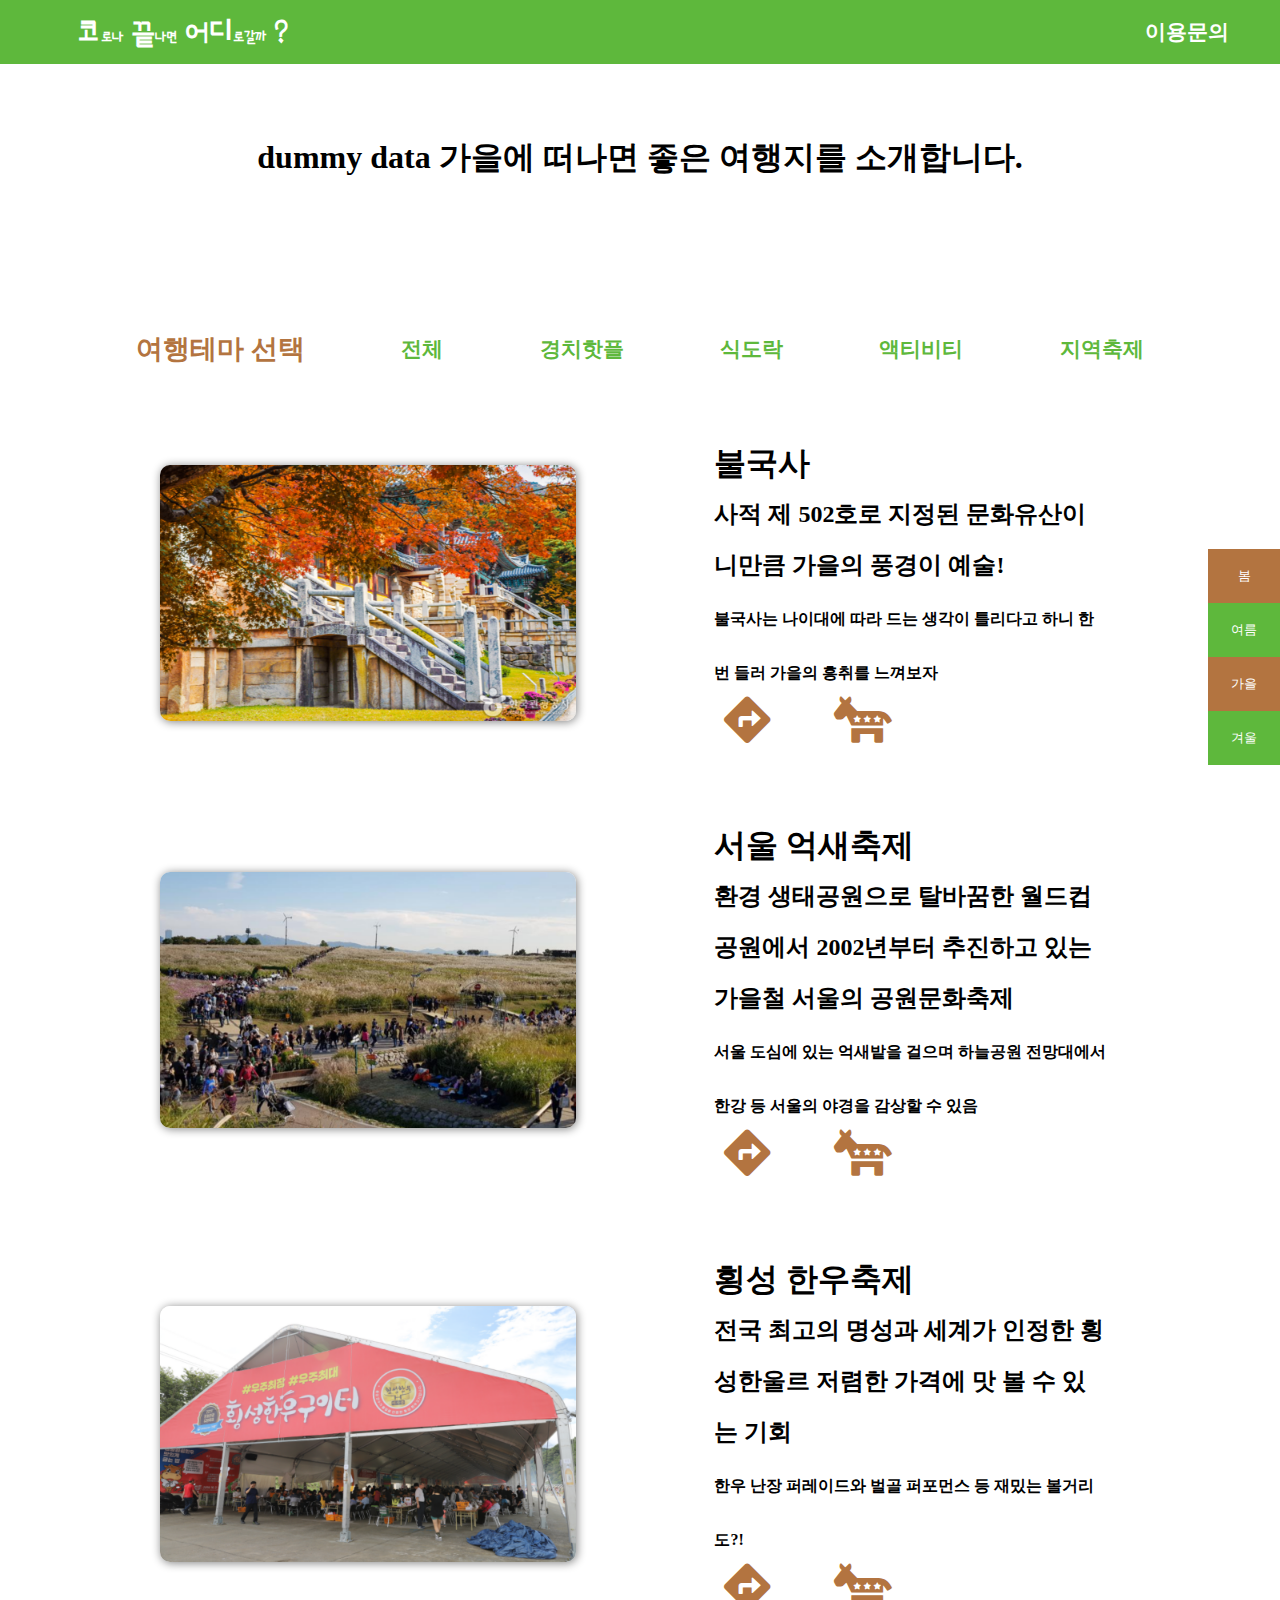
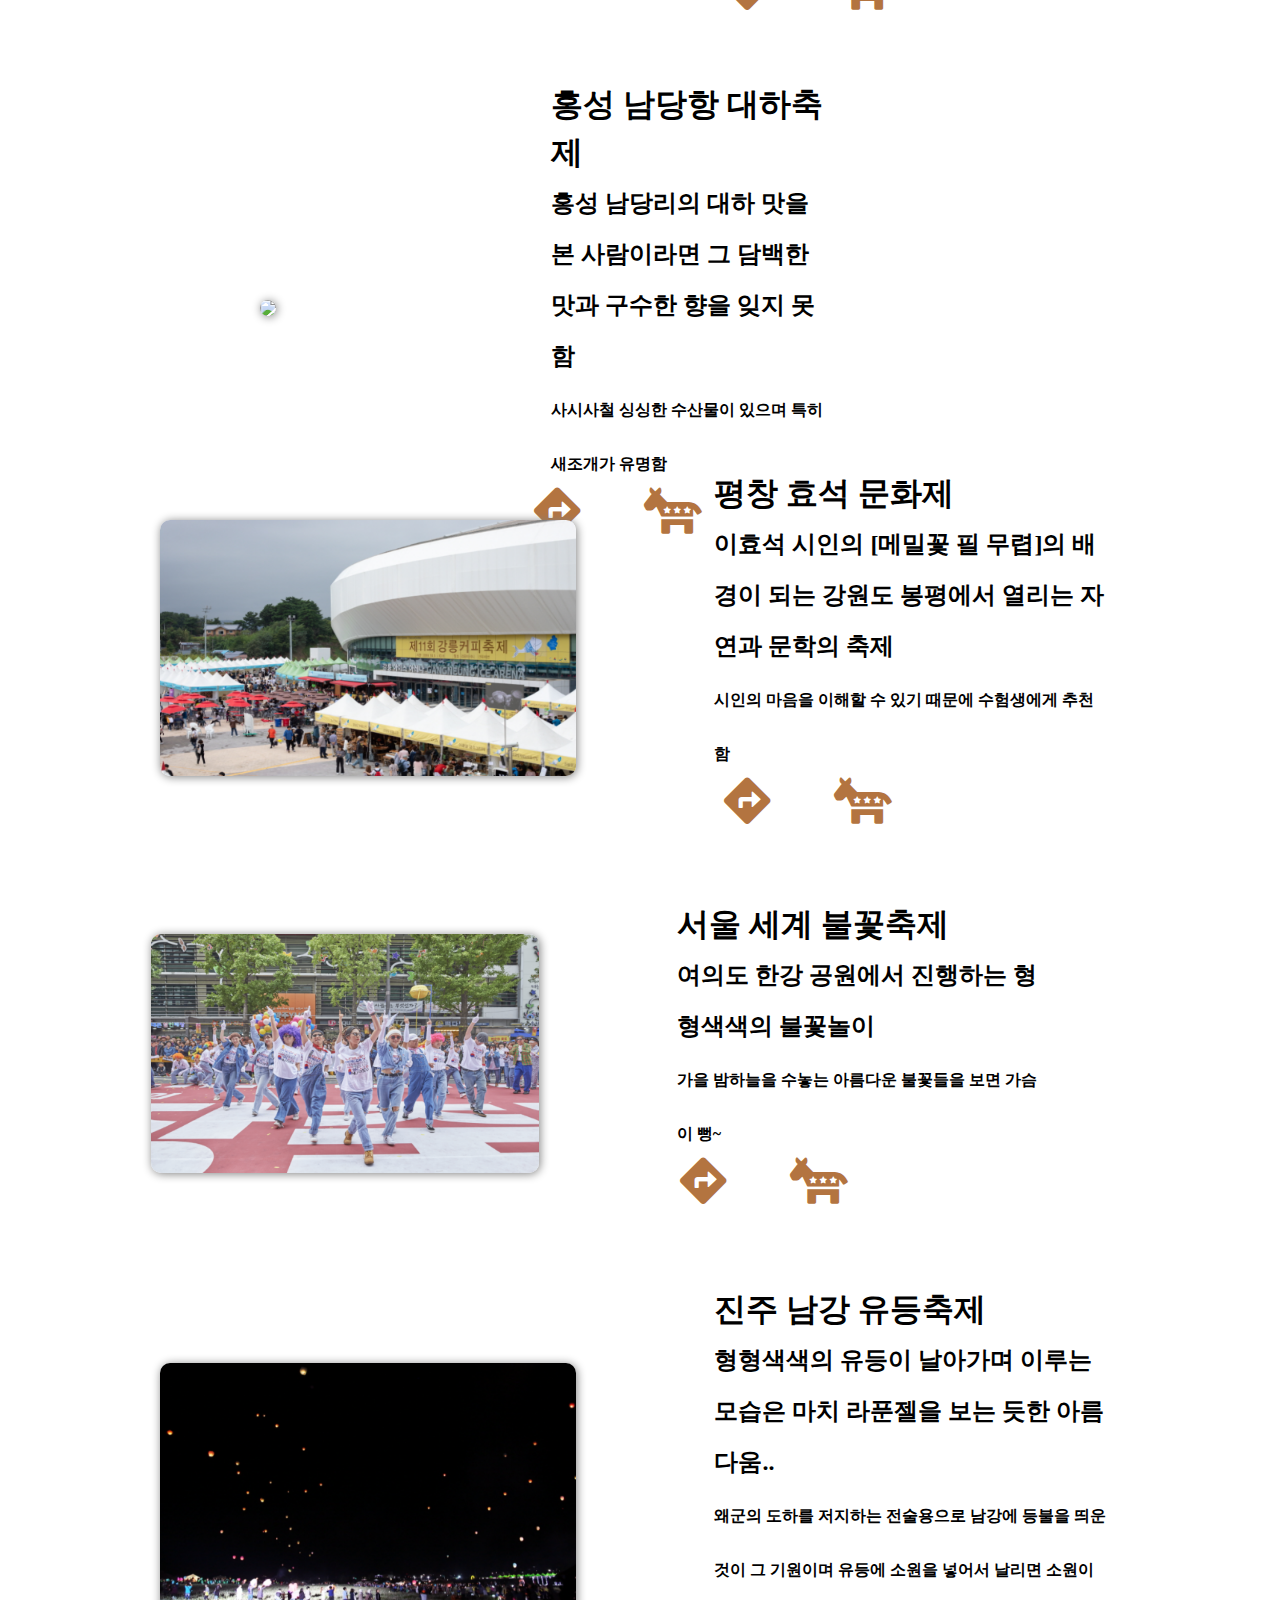
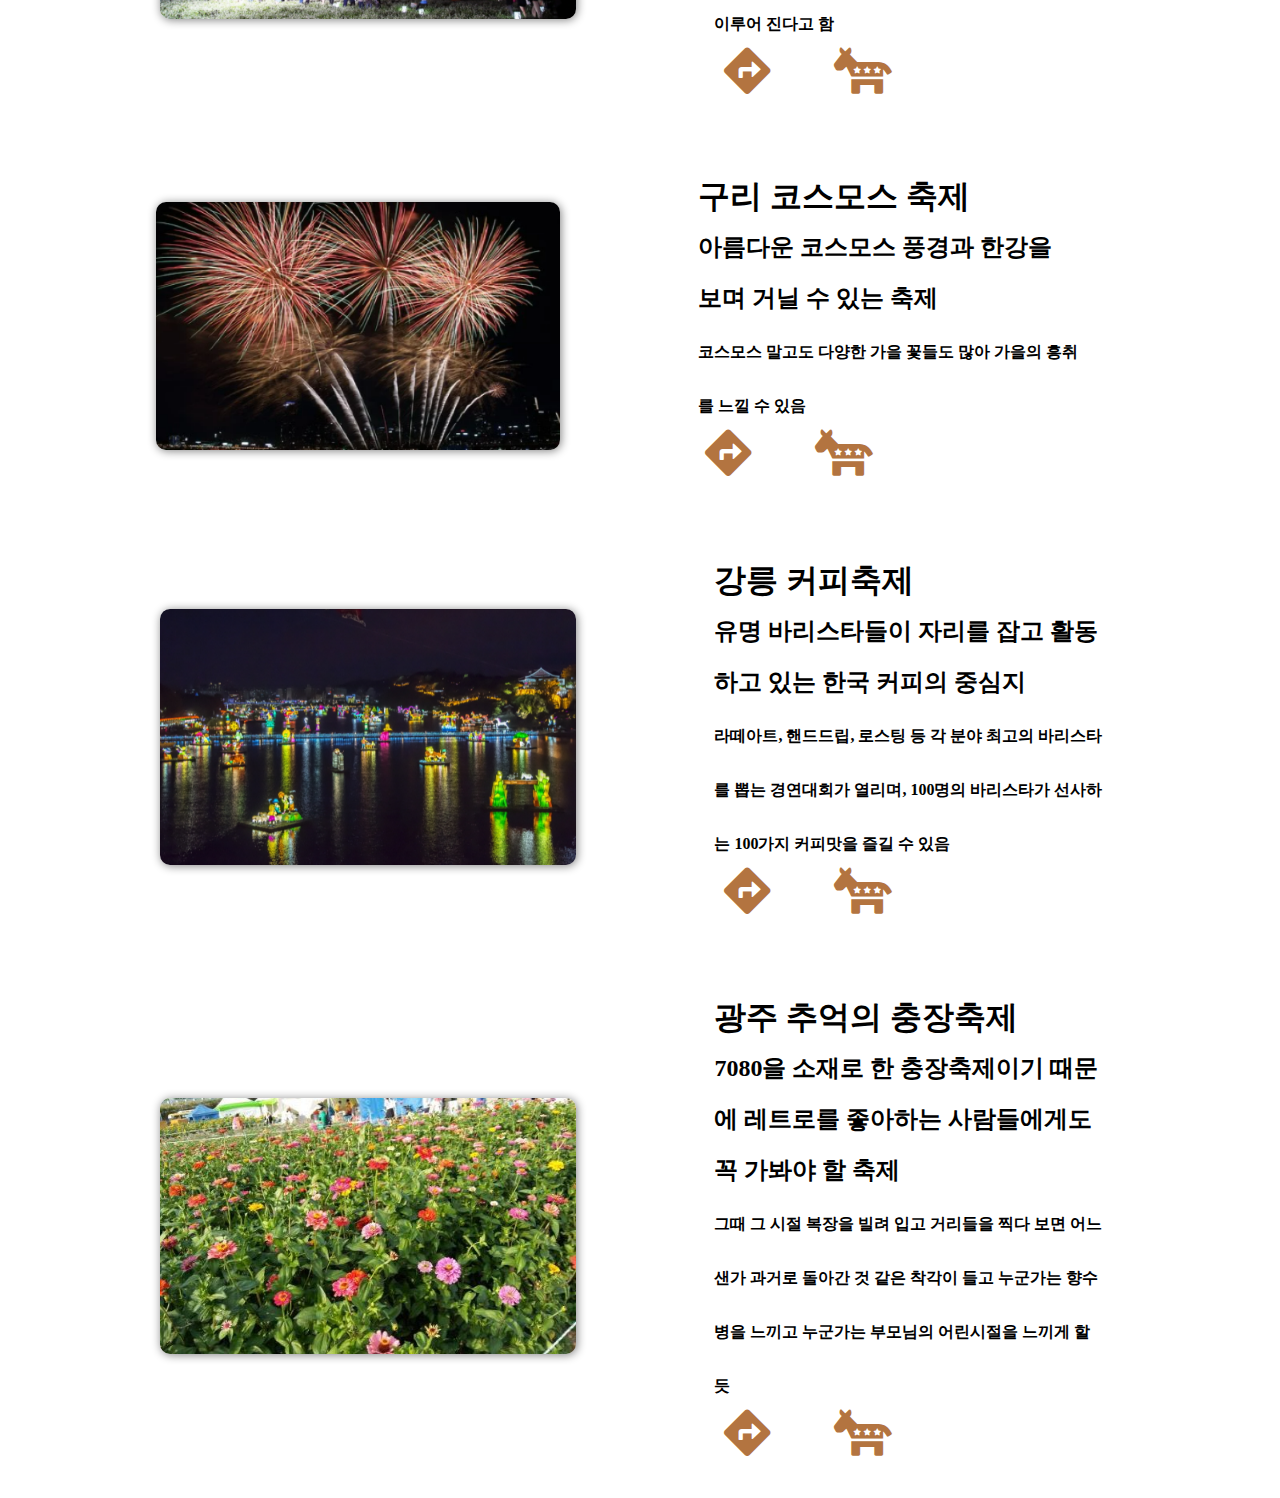
==== commit 5400c876: "여름 가을 사진 추가" ====
--- a/autumn/index.html
+++ b/autumn/index.html
@@ -51,10 +51,10 @@
                                 <div class="imgsec" href="./gyeongju bul guk sa.png"><a class="imgsec__bg" href="./gyeongju bul guk sa.png" target=" " data-effect="mfp-zoom-in"><img class="imgsec" src="./gyeongju bul guk sa.png"/></a>
                                 </div>
                                 <div class="textsec">
-                                    <b class="contents-title">제주 가파도 <br> <sapn class="contents-sm">바다를 헤엄쳐 가는 가오리 모양의 아름다운 섬</sapn><br><span class="contents-ssm"> 가장 제주스러운 곳. 청보리밭 너머로 보이는 한라산뷰</span></b>
+                                    <b class="contents-title">불국사 <br> <sapn class="contents-sm">사적 제 502호로 지정된 문화유산이니만큼 가을의 풍경이 예술!</sapn><br><span class="contents-ssm"> 불국사는 나이대에 따라 드는 생각이 틀리다고 하니 한 번 들러 가을의 흥취를 느껴보자</span></b>
                                     <div class="icon-sec">
-                                       <a class="iconsize" target=" " href="https://www.google.com/maps/dir//%EC%84%9C%EA%B7%80%ED%8F%AC%EC%8B%9C+%EB%8C%80%EC%A0%95%EC%9D%8D+%EA%B0%80%ED%8C%8C%EB%8F%84/@33.1984111,126.215746,15.76z/data=!4m9!4m8!1m0!1m5!1m1!1s0x350c41d218eb8a7b:0x57bc699583822e54!2m2!1d126.2726748!2d33.1707573!3e3?hl=ko"><i  class="fas fa-directions"></i></a>
-                                       <a class="iconsize" target=" " href="https://www.google.com/maps/place/%EA%B0%80%ED%8C%8C%EB%8F%84/@33.1984111,126.215746,15.76z/data=!4m10!1m2!2m1!1z7KCc7KO8IOqwgO2MjOuPhCDrtIQg7LaV7KCc!3m6!1s0x350c41d218eb8a7b:0x57bc699583822e54!8m2!3d33.1707573!4d126.2726748!9m1!1b1?hl=ko"><i  class="fas fa-democrat"></i></a>
+                                       <a class="iconsize" target=" " href="https://www.google.com/maps/dir//%EA%B2%BD%EC%83%81%EB%B6%81%EB%8F%84+%EA%B2%BD%EC%A3%BC%EC%8B%9C+%EC%A7%84%ED%98%84%EB%8F%99+%EB%B6%88%EA%B5%AD%EB%A1%9C+385/@35.7896385,129.3291375,17z/data=!4m8!4m7!1m0!1m5!1m1!1s0x3567b2da0ed310e7:0x98e2640e83662e0e!2m2!1d129.3313315!2d35.7896342?hl=ko"><i  class="fas fa-directions"></i></a>
+                                       <a class="iconsize" target=" " href="https://www.google.com/maps/place/불국사/@35.7900971,129.3298984,17z/data=!4m7!3m6!1s0x3567b2da6c9f0c43:0xac9baff9c9df57df!8m2!3d35.7900971!4d129.3320924!9m1!1b1?hl=ko"><i  class="fas fa-democrat"></i></a>
                                     </div>
                                 </div>
                                 </section>
@@ -67,10 +67,10 @@
                                     <div class="imgsec" href="./seoul uksae.png"><a class="imgsec__bg" href="./seoul uksae.png" target=" " data-effect="mfp-zoom-in"><img class="imgsec" src="./seoul uksae.png"/></a>
                                     </div>
                                     <div class="textsec">
-                                        <b class="contents-title">화개장터 벚꽃 <br> <sapn class="contents-sm">섬진강 일대에 만발한 벚꽃의 절경</sapn><br><span class="contents-ssm"> 사랑하는 사람과 손 잡고 걸으면 백년해로 한다고 하는 일명 “혼례길”</span></b>
-                                        <div class="icon-sec">
-                                           <a class="iconsize" target=" " href=""><i  class="fas fa-directions"></i></a>
-                                           <a class="iconsize" target=" " href=""><i  class="fas fa-democrat"></i></a>
+                                        <b class="contents-title">서울 억새축제<br> <sapn class="contents-sm">환경 생태공원으로 탈바꿈한 월드컵 공원에서 2002년부터 추진하고 있는 가을철 서울의 공원문화축제</sapn><br><span class="contents-ssm"> 서울 도심에 있는 억새밭을 걸으며 하늘공원 전망대에서 한강 등 서울의 야경을 감상할 수 있음</span></b>
+                                        <div class="icon-sec">
+                                           <a class="iconsize" target=" " href="https://www.google.com/maps/dir//%EC%84%9C%EC%9A%B8%ED%8A%B9%EB%B3%84%EC%8B%9C+%EB%A7%88%ED%8F%AC%EA%B5%AC+%EC%83%81%EC%95%94%EB%8F%99+487-48+%ED%95%98%EB%8A%98%EA%B3%B5%EC%9B%90/@37.5674467,126.8832663,17z/data=!4m8!4m7!1m0!1m5!1m1!1s0x357c9946b67673a3:0x3e7f1adf421643e!2m2!1d126.885455!2d37.5674467?hl=ko"><i  class="fas fa-directions"></i></a>
+                                           <a class="iconsize" target=" " href="https://www.google.com/maps/place/하늘공원/@37.5674467,126.883261,17z/data=!4m7!3m6!1s0x357c9946b67673a3:0x3e7f1adf421643e!8m2!3d37.5674467!4d126.885455!9m1!1b1?hl=ko"><i  class="fas fa-democrat"></i></a>
                                         </div>
                                     </div>
                                     </section>
@@ -83,10 +83,10 @@
                                     <div class="imgsec" href="./hoengseong hanooh.png"><a class="imgsec__bg" href="./hoengseong hanooh.png" target=" " data-effect="mfp-zoom-in"><img class="imgsec" src="./hoengseong hanooh.png"/></a>
                                     </div>
                                     <div class="textsec">
-                                        <b class="contents-title">서천 동백 주꾸미 축제 <br> <sapn class="contents-sm">산란을 앞둔 주꾸미와 500년 된 동백나무 숲 3/17 ~ 4/1</sapn><br><span class="contents-ssm">어선에서 갓 잡아올린 봄철 별미 주꾸미! 식감과 맛이 좋아 미식가들의 핫플</span></b>
-                                        <div class="icon-sec">
-                                           <a class="iconsize" target=" " href=""><i  class="fas fa-directions"></i></a>
-                                           <a class="iconsize" target=" " href=""><i  class="fas fa-democrat"></i></a>
+                                        <b class="contents-title">횡성 한우축제<br> <sapn class="contents-sm">전국 최고의 명성과 세계가 인정한 횡성한울르 저렴한 가격에 맛 볼 수 있는 기회</sapn><br><span class="contents-ssm">한우 난장 퍼레이드와 벌골 퍼포먼스 등 재밌는 볼거리도?!</span></b>
+                                        <div class="icon-sec">
+                                           <a class="iconsize" target=" " href="https://www.google.com/maps/dir//강원도+횡성군+횡성읍+북천리+31-4+횡성한우축제/@37.4993881,127.9868315,17z/data=!4m8!4m7!1m0!1m5!1m1!1s0x3563a7f2078c61f9:0xea746e9ae1f9c3c9!2m2!1d127.9890255!2d37.4993881?hl=ko"><i  class="fas fa-directions"></i></a>
+                                           <a class="iconsize" target=" " href="https://www.google.com/maps/place/횡성한우축제/@37.4993881,127.9868315,17z/data=!4m7!3m6!1s0x3563a7f2078c61f9:0xea746e9ae1f9c3c9!8m2!3d37.4993881!4d127.9890255!9m1!1b1?hl=ko"><i  class="fas fa-democrat"></i></a>
                                         </div>
                                     </div>
                                     </section>
@@ -99,10 +99,10 @@
                                     <div class="imgsec" href="./hongsung nam dang hang.png"><a class="imgsec__bg" href="./hongsung nam dang hang.png" target=" " data-effect="mfp-zoom-in"><img class="imgsec" src="./yang.png"/></a>
                                     </div>
                                     <div class="textsec">
-                                        <b class="contents-title">양평 산나물 축제 <br> <sapn class="contents-sm">임금님 진상품, 용문산의 질 좋은 산나물</sapn><br><span class="contents-ssm"> 그 유명한 300인분의 산나물 비빔밥 만들기가 열리는 곳!</span></b>
-                                        <div class="icon-sec">
-                                           <a class="iconsize" target=" " href=""><i  class="fas fa-directions"></i></a>
-                                           <a class="iconsize" target=" " href=""><i  class="fas fa-democrat"></i></a>
+                                        <b class="contents-title">홍성 남당항 대하축제<br> <sapn class="contents-sm">홍성 남당리의 대하 맛을 본 사람이라면 그 담백한 맛과 구수한 향을 잊지 못함 </sapn><br><span class="contents-ssm"> 사시사철 싱싱한 수산물이 있으며 특히 새조개가 유명함</span></b>
+                                        <div class="icon-sec">
+                                           <a class="iconsize" target=" " href="https://www.google.com/maps/dir//충청남도+홍성군+서부면+남당항로+213번길+남당항+축제장입구+남당항+대하+축제/@36.539348,126.4697347,17z/data=!4m8!4m7!1m0!1m5!1m1!1s0x357a7a519c839df9:0xedbe4472a786a4bd!2m2!1d126.4719287!2d36.539348?hl=ko"><i  class="fas fa-directions"></i></a>
+                                           <a class="iconsize" target=" " href="https://www.google.com/maps/place/남당항+대하+축제/@36.539348,126.4697347,17z/data=!4m7!3m6!1s0x357a7a519c839df9:0xedbe4472a786a4bd!8m2!3d36.539348!4d126.4719287!9m1!1b1?hl=ko"><i  class="fas fa-democrat"></i></a>
                                         </div>
                                     </div>
                                     </section>
@@ -115,10 +115,10 @@
                                     <div class="imgsec" href="./gangreung coffee.png"><a class="imgsec__bg" href="./gangreung coffee.png" target=" " data-effect="mfp-zoom-in"><img class="imgsec" src="./gangreung coffee.png"/></a>
                                     </div>
                                     <div class="textsec">
-                                        <b class="contents-title">롯데월드 & 석촌호수 <br> <sapn class="contents-sm">짜릿한 어트랙션과, 석촌호수의 잔잔한 물결 위를 유유히 떠가는 제네바 유람선!</sapn><br><span class="contents-ssm"> 지나는 곳마다 호수의 아름다운 경관과 함께 낭만이 펼쳐집니다.</span></b>
-                                        <div class="icon-sec">
-                                           <a class="iconsize" target=" " href=""><i  class="fas fa-directions"></i></a>
-                                           <a class="iconsize" target=" " href=""><i  class="fas fa-democrat"></i></a>
+                                        <b class="contents-title">평창 효석 문화제<br> <sapn class="contents-sm">이효석 시인의 [메밀꽃 필 무렵]의 배경이 되는 강원도 봉평에서 열리는 자연과 문학의 축제</sapn><br><span class="contents-ssm"> 시인의 마음을 이해할 수 있기 때문에 수험생에게 추천함</span></b>
+                                        <div class="icon-sec">
+                                           <a class="iconsize" target=" " href="https://www.google.com/maps/dir//대한민국+강원도+평창군+봉평면+창동리+410+효석문화재위원회/@37.614555,128.37361,17z/data=!4m8!4m7!1m0!1m5!1m1!1s0x356236e66a9bc143:0xecb2effc99700346!2m2!1d128.375804!2d37.614555?hl=ko"><i  class="fas fa-directions"></i></a>
+                                           <a class="iconsize" target=" " href="https://www.google.com/maps/place/효석문화재위원회/@37.614555,128.37361,17z/data=!4m7!3m6!1s0x356236e66a9bc143:0xecb2effc99700346!8m2!3d37.614555!4d128.375804!9m1!1b1?hl=ko"><i  class="fas fa-democrat"></i></a>
                                         </div>
                                     </div>
                                     </section>
@@ -131,10 +131,10 @@
                                     <div class="imgsec" href="./gwan ju chu eog(memories).png"><a class="imgsec__bg" href="./gwan ju chu eog(memories).png" target=" " data-effect="mfp-zoom-in"><img class="imgsec" src="./gwan ju chu eog(memories).png"/></a>
                                     </div>
                                     <div class="textsec">
-                                        <b class="contents-title">대구 이월드 별빛벚꽃시즌<br> <sapn class="contents-sm">국내 최고높이 103M 스카이드롭과 30여 종의 어트랙션</sapn><br><span class="contents-ssm"> 벚꽃 만개해 찍기만 하면 '인생샷' 건질 수 있음!</span></b>
-                                        <div class="icon-sec">
-                                           <a class="iconsize" target=" " href=""><i  class="fas fa-directions"></i></a>
-                                           <a class="iconsize" target=" " href=""><i  class="fas fa-democrat"></i></a>
+                                        <b class="contents-title">서울 세계 불꽃축제<br> <sapn class="contents-sm">여의도 한강 공원에서 진행하는 형형색색의 불꽃놀이</sapn><br><span class="contents-ssm"> 가을 밤하늘을 수놓는 아름다운 불꽃들을 보면 가슴이 뻥~</span></b>
+                                        <div class="icon-sec">
+                                           <a class="iconsize" target=" " href="https://www.google.com/maps/dir//서울특별시+영등포구+여의도동+63로+50+63빌딩/@37.5273224,126.9602177,13z/data=!4m8!4m7!1m0!1m5!1m1!1s0x357c9f3c1822f59f:0x81e51bac4441f659!2m2!1d126.9402103!2d37.5193776?hl=ko"><i  class="fas fa-directions"></i></a>
+                                           <a class="iconsize" target=" " href="https://www.google.com/maps/place/63빌딩/@37.5273224,126.9602177,13z/data=!4m10!1m2!2m1!1z7ISc7Jq4IOu2iOq9gyDstpXsoJw!3m6!1s0x357c9f3c1822f59f:0x81e51bac4441f659!8m2!3d37.5193776!4d126.9402103!9m1!1b1?hl=ko"><i  class="fas fa-democrat"></i></a>
                                         </div>
                                     </div>
                                     </section>
@@ -147,10 +147,10 @@
                                     <div class="imgsec" href="./pyeong chang hyoseok.png"><a class="imgsec__bg" href="./pyeong chang hyoseok.png" target=" " data-effect="mfp-zoom-in"><img class="imgsec" src="./pyeong chang hyoseok.png"/></a>
                                     </div>
                                     <div class="textsec">
-                                        <b class="contents-title">태안 세계 튤립 축제<br> <sapn class="contents-sm">흔한 튤립은 가라! 색상, 모양, 이름도 독특한 100여종의 튤립 4/14 ~ 5/10</sapn><br><span class="contents-ssm"> 애견동반이 가능해서 더욱 더 즐거운 시간을 보내실 수 있다!</span></b>
-                                        <div class="icon-sec">
-                                           <a class="iconsize" target=" " href=""><i  class="fas fa-directions"></i></a>
-                                           <a class="iconsize" target=" " href=""><i  class="fas fa-democrat"></i></a>
+                                        <b class="contents-title">진주 남강 유등축제<br> <sapn class="contents-sm">형형색색의 유등이 날아가며 이루는 모습은 마치 라푼젤을 보는 듯한 아름다움..</sapn><br><span class="contents-ssm"> 왜군의 도하를 저지하는 전술용으로 남강에 등불을 띄운 것이 그 기원이며 유등에 소원을 넣어서 날리면 소원이 이루어 진다고 함</span></b>
+                                        <div class="icon-sec">
+                                           <a class="iconsize" target=" " href="https://www.google.com/maps/dir//경상남도+진주시+강남동+강남로291번길+10+진주문화예술재단/@35.1882076,128.0865443,14z/data=!4m8!4m7!1m0!1m5!1m1!1s0x356efc6b00000001:0xbeb587791f03ae08!2m2!1d128.0855271!2d35.1872361?hl=ko"><i  class="fas fa-directions"></i></a>
+                                           <a class="iconsize" target=" " href="https://www.google.com/maps/place/진주문화예술재단/@35.1882076,128.0865443,14z/data=!4m10!1m2!2m1!1z7KeE7KO8IOycoOuTsSDstpXsoJw!3m6!1s0x356efc6b00000001:0xbeb587791f03ae08!8m2!3d35.1872361!4d128.0855271!9m1!1b1?hl=ko"><i  class="fas fa-democrat"></i></a>
                                         </div>
                                     </div>
                                     </section>
@@ -163,10 +163,10 @@
                                     <div class="imgsec" href="./seoulfireflower.png"><a class="imgsec__bg" href="./seoulfireflower.png" target=" " data-effect="mfp-zoom-in"><img class="imgsec" src="./seoulfireflower.png"/></a>
                                     </div>
                                     <div class="textsec">
-                                        <b class="contents-title">여의도 봄꽃 축제<br> <sapn class="contents-sm">13종 87,859주의 봄꽃이 만개해 넓게 트인 한강을 배경으로 펼쳐진 봄의 향연 4/5 ~ 4/30</sapn><br><span class="contents-ssm">봄꽃 만개해 찍기만 하면 '인생샷' 건질 수 있음!</span></b>
-                                        <div class="icon-sec">
-                                           <a class="iconsize" target=" " href=""><i  class="fas fa-directions"></i></a>
-                                           <a class="iconsize" target=" " href=""><i  class="fas fa-democrat"></i></a>
+                                        <b class="contents-title">구리 코스모스 축제<br> <sapn class="contents-sm">아름다운 코스모스 풍경과 한강을 보며 거닐 수 있는 축제</sapn><br><span class="contents-ssm">코스모스 말고도 다양한 가을 꽃들도 많아 가을의 흥취를 느낄 수 있음</span></b>
+                                        <div class="icon-sec">
+                                           <a class="iconsize" target=" " href="https://www.google.com/maps/dir//경기도+구리시+토평동+구리한강공원/@37.5746478,127.1274492,15z/data=!4m8!4m7!1m0!1m5!1m1!1s0x357cb087dc19d64d:0x2b2799373512f2e4!2m2!1d127.1362039!2d37.5746478?hl=ko"><i  class="fas fa-directions"></i></a>
+                                           <a class="iconsize" target=" " href="https://www.google.com/maps/place/구리한강공원/@37.5746478,127.1274492,15z/data=!4m10!1m2!2m1!1z6rWs66asIOy9lOyKpOuqqOyKpCDstpXsoJw!3m6!1s0x357cb087dc19d64d:0x2b2799373512f2e4!8m2!3d37.5746478!4d127.1362039!9m1!1b1?hl=ko"><i  class="fas fa-democrat"></i></a>
                                         </div>
                                     </div>
                                     </section>
@@ -179,10 +179,10 @@
                                     <div class="imgsec" href="./jin ju nam gang .png"><a class="imgsec__bg" href="./jin ju nam gang .png" target=" " data-effect="mfp-zoom-in"><img class="imgsec" src="./jin ju nam gang .png"/></a>
                                     </div>
                                     <div class="textsec">
-                                        <b class="contents-title">창덕궁 달빛기행<br> <sapn class="contents-sm">은은 달빛아래 녹음이 어우러진 창덕궁에서 전문해설사와 함께 궁궐 탐방 매년 상/하반기</sapn><br><span class="contents-ssm">전각에 대한 해설과 전통예술공연을 관람할 수 있는 프로그램</span></b>
-                                        <div class="icon-sec">
-                                           <a class="iconsize" target=" " href=""><i  class="fas fa-directions"></i></a>
-                                           <a class="iconsize" target=" " href=""><i  class="fas fa-democrat"></i></a>
+                                        <b class="contents-title">강릉 커피축제<br> <sapn class="contents-sm">유명 바리스타들이 자리를 잡고 활동하고 있는 한국 커피의 중심지</sapn><br><span class="contents-ssm">라떼아트, 핸드드립, 로스팅 등 각 분야 최고의 바리스타를 뽑는 경연대회가 열리며, 100명의 바리스타가 선사하는 100가지 커피맛을 즐길 수 있음</span></b>
+                                        <div class="icon-sec">
+                                           <a class="iconsize" target=" " href="https://www.google.com/maps/dir//강원도+강릉시+초당동+난설헌로+강릉커피축제/@37.7892361,128.9050178,17z/data=!4m8!4m7!1m0!1m5!1m1!1s0x3561e69cd3332dc5:0x44a2bef5af4bb80a!2m2!1d128.9072118!2d37.78927?hl=ko"><i  class="fas fa-directions"></i></a>
+                                           <a class="iconsize" target=" " href="https://www.google.com/maps/place/강릉커피축제/@37.7892361,128.9050178,17z/data=!4m7!3m6!1s0x3561e69cd3332dc5:0x44a2bef5af4bb80a!8m2!3d37.78927!4d128.9072118!9m1!1b1?hl=ko"><i  class="fas fa-democrat"></i></a>
                                         </div>
                                     </div>
                                     </section>
@@ -195,10 +195,10 @@
                                     <div class="imgsec" href="./guri cosmos.jpg"><a class="imgsec__bg" href="./guri cosmos.jpg" target=" " data-effect="mfp-zoom-in"><img class="imgsec" src="./guri cosmos.jpg"/></a>
                                     </div>
                                     <div class="textsec">
-                                        <b class="contents-title">국제현대무용제(MODAFE)<br> <sapn class="contents-sm">시민들과 예술인들 모두가 바로 우리의 작은 영웅 5/14 ~ 5/29</sapn><br><span class="contents-ssm">'어벤져스급 안무가들' 총출동</span></b>
-                                        <div class="icon-sec">
-                                           <a class="iconsize" target=" " href=""><i  class="fas fa-directions"></i></a>
-                                           <a class="iconsize" target=" " href=""><i  class="fas fa-democrat"></i></a>
+                                        <b class="contents-title">광주 추억의 충장축제<br> <sapn class="contents-sm">7080을 소재로 한 충장축제이기 때문에 레트로를 좋아하는 사람들에게도 꼭 가봐야 할 축제</sapn><br><span class="contents-ssm">그때 그 시절 복장을 빌려 입고 거리들을  찍다 보면 어느샌가 과거로 돌아간 것 같은 착각이 들고 누군가는 향수병을 느끼고 누군가는 부모님의 어린시절을 느끼게 할 듯</span></b>
+                                        <div class="icon-sec">
+                                           <a class="iconsize" target=" " href="https://www.google.com/maps/dir//광주광역시+동구+금남로1가+12-7/@35.1478179,126.917858,17z/data=!4m8!4m7!1m0!1m5!1m1!1s0x35718c851c5b3519:0x17c620264564af8b!2m2!1d126.920052!2d35.1478135?hl=ko"><i  class="fas fa-directions"></i></a>
+                                           <a class="iconsize" target=" " href="https://www.google.com/maps/place/광주읍성유허/@35.1468814,126.9189287,17z/data=!4m7!3m6!1s0x35718c84da14012b:0x1fd87101d038906b!8m2!3d35.1468814!4d126.9211227!9m1!1b1?hl=ko"><i  class="fas fa-democrat"></i></a>
                                         </div>
                                     </div>
                                     </section>
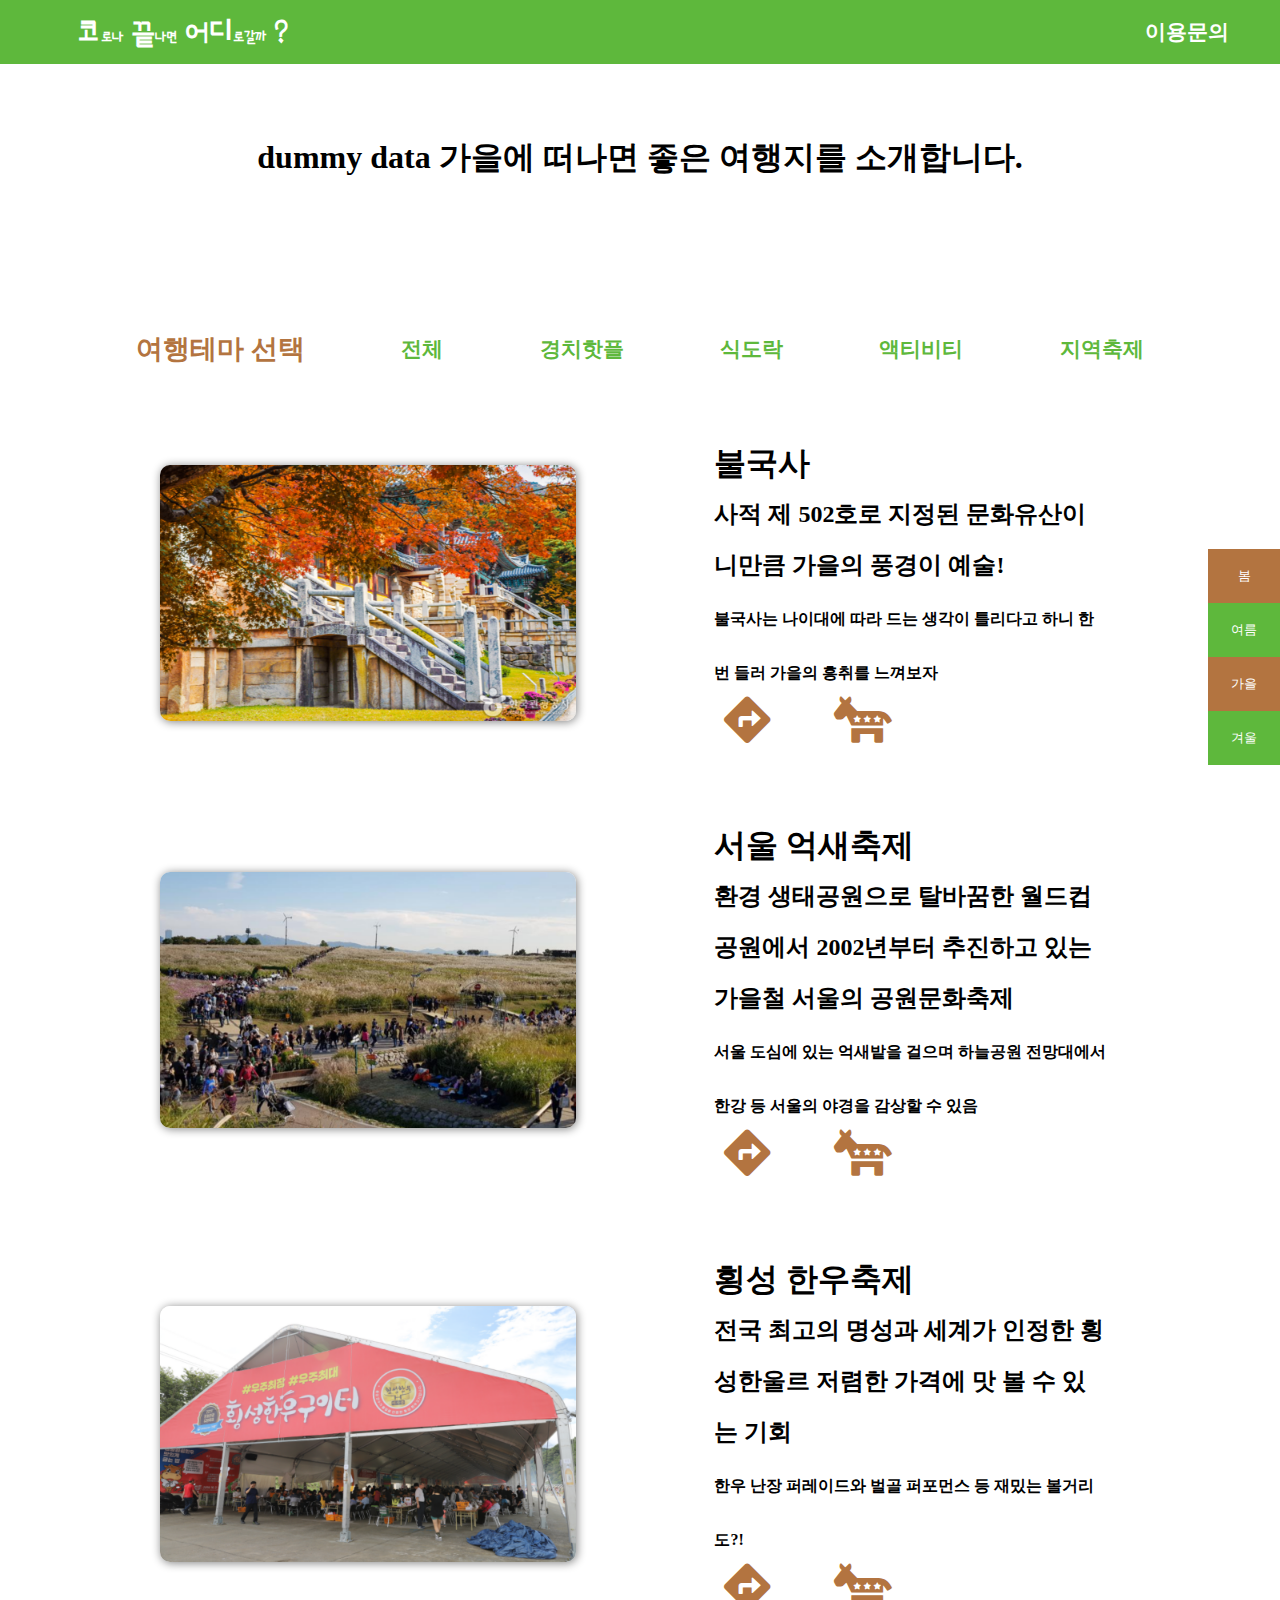
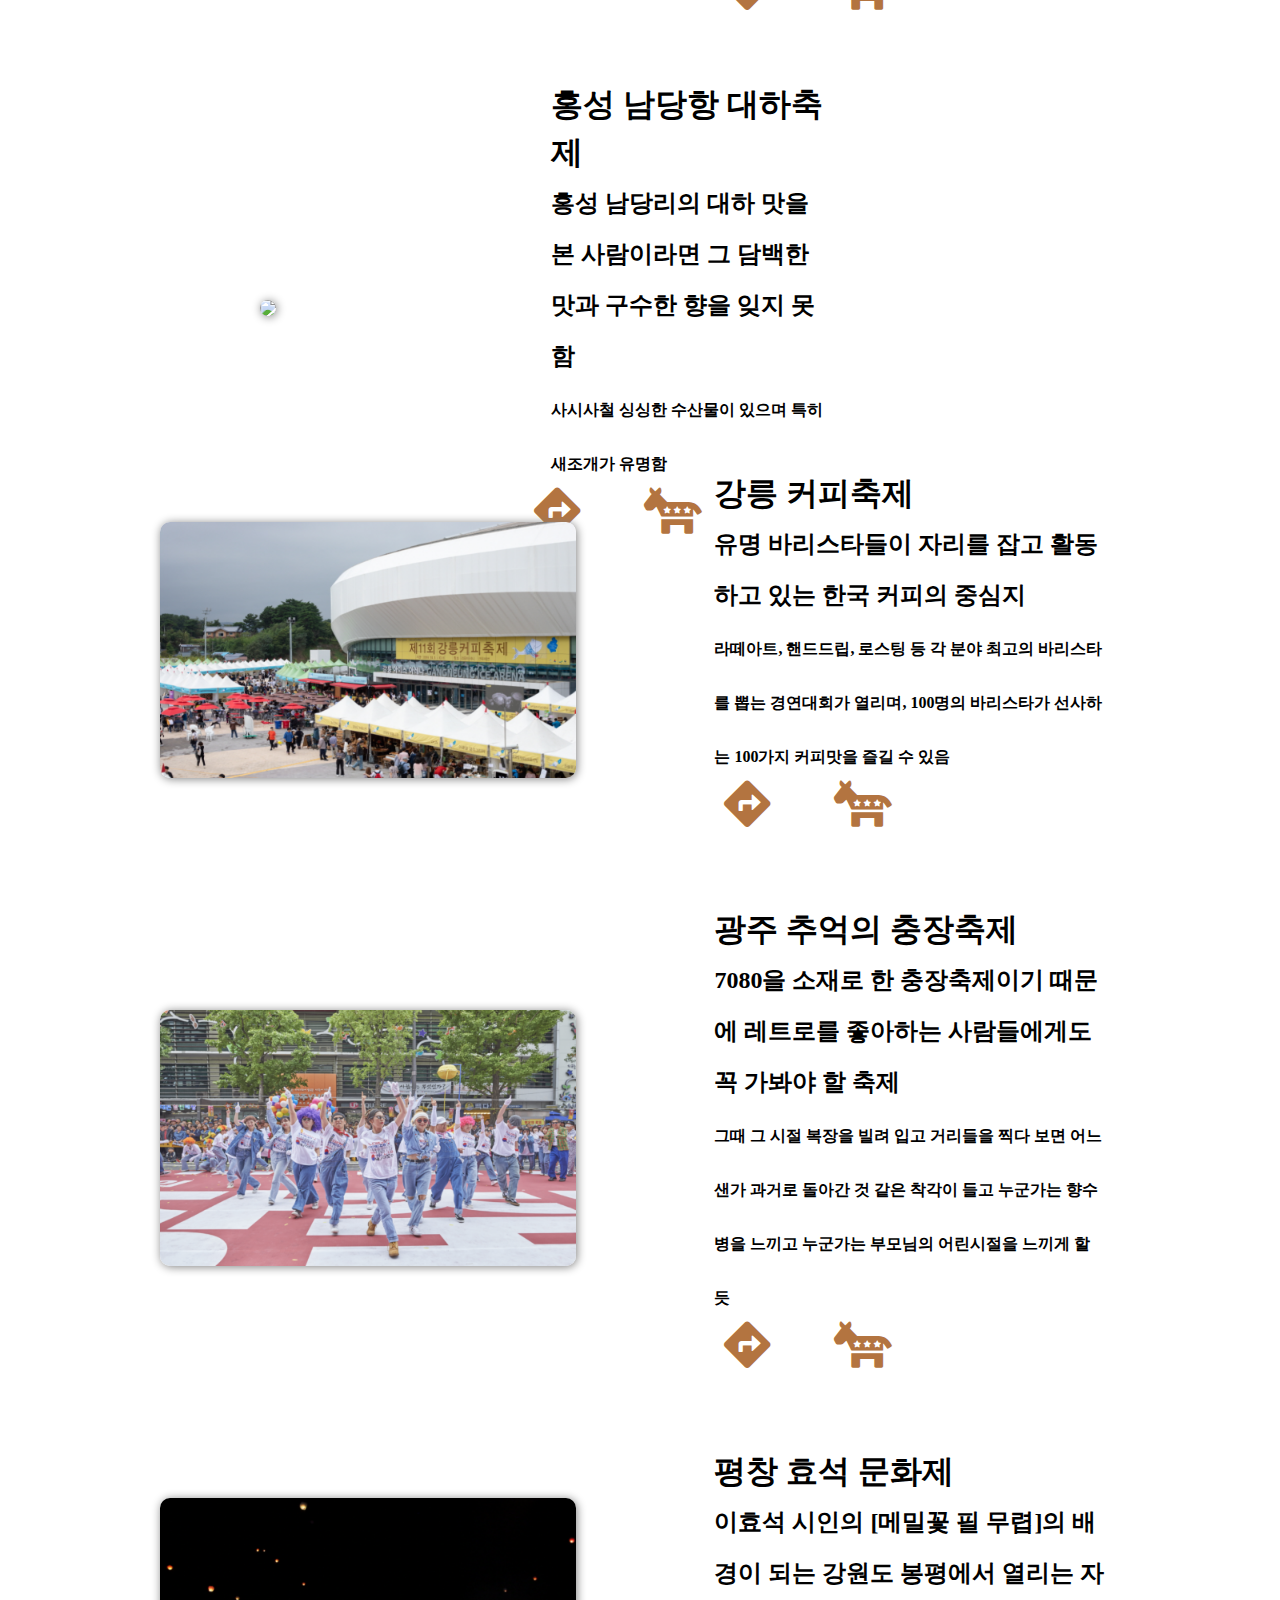
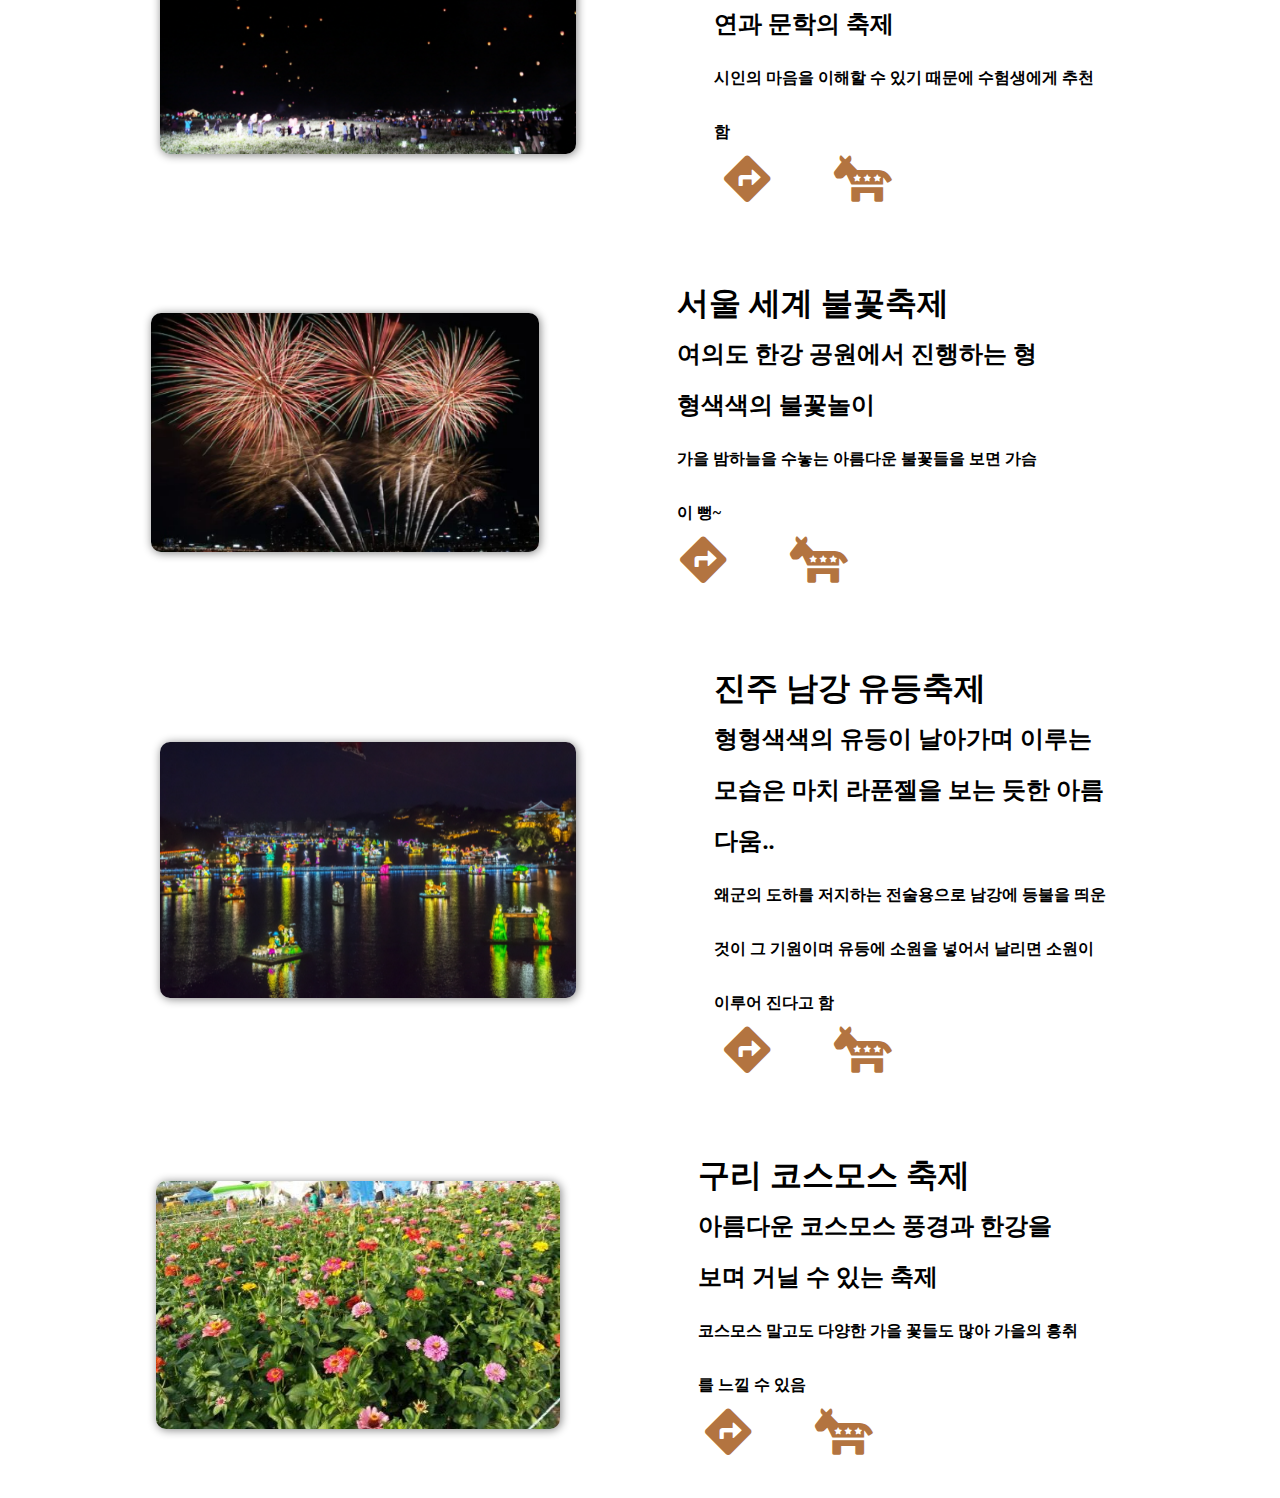
==== commit a9d08104: "가을 사진 표시 이슈 해결" ====
--- a/autumn/index.html
+++ b/autumn/index.html
@@ -115,6 +115,39 @@
                                     <div class="imgsec" href="./gangreung coffee.png"><a class="imgsec__bg" href="./gangreung coffee.png" target=" " data-effect="mfp-zoom-in"><img class="imgsec" src="./gangreung coffee.png"/></a>
                                     </div>
                                     <div class="textsec">
+                                        <b class="contents-title">강릉 커피축제<br> <sapn class="contents-sm">유명 바리스타들이 자리를 잡고 활동하고 있는 한국 커피의 중심지</sapn><br><span class="contents-ssm">라떼아트, 핸드드립, 로스팅 등 각 분야 최고의 바리스타를 뽑는 경연대회가 열리며, 100명의 바리스타가 선사하는 100가지 커피맛을 즐길 수 있음</span></b>
+                                        <div class="icon-sec">
+                                           <a class="iconsize" target=" " href="https://www.google.com/maps/dir//강원도+강릉시+초당동+난설헌로+강릉커피축제/@37.7892361,128.9050178,17z/data=!4m8!4m7!1m0!1m5!1m1!1s0x3561e69cd3332dc5:0x44a2bef5af4bb80a!2m2!1d128.9072118!2d37.78927?hl=ko"><i  class="fas fa-directions"></i></a>
+                                           <a class="iconsize" target=" " href="https://www.google.com/maps/place/강릉커피축제/@37.7892361,128.9050178,17z/data=!4m7!3m6!1s0x3561e69cd3332dc5:0x44a2bef5af4bb80a!8m2!3d37.78927!4d128.9072118!9m1!1b1?hl=ko"><i  class="fas fa-democrat"></i></a>
+                                        </div>
+                                    </div>
+                                    </section>
+                                
+                            </div>
+                            <div class="grid-item normal cat3"style="margin: 0 auto; position: unset !important; width: 100% !important; ">
+            
+                                
+                                <section class="contentswrap">
+                                    <div class="imgsec" href="./gwan ju chu eog(memories).png"><a class="imgsec__bg" href="./gwan ju chu eog(memories).png" target=" " data-effect="mfp-zoom-in"><img class="imgsec" src="./gwan ju chu eog(memories).png"/></a>
+                                    </div>
+                                    <div class="textsec">
+                                        <b class="contents-title">광주 추억의 충장축제<br> <sapn class="contents-sm">7080을 소재로 한 충장축제이기 때문에 레트로를 좋아하는 사람들에게도 꼭 가봐야 할 축제</sapn><br><span class="contents-ssm">그때 그 시절 복장을 빌려 입고 거리들을  찍다 보면 어느샌가 과거로 돌아간 것 같은 착각이 들고 누군가는 향수병을 느끼고 누군가는 부모님의 어린시절을 느끼게 할 듯</span></b>
+                                        <div class="icon-sec">
+                                           <a class="iconsize" target=" " href="https://www.google.com/maps/dir//광주광역시+동구+금남로1가+12-7/@35.1478179,126.917858,17z/data=!4m8!4m7!1m0!1m5!1m1!1s0x35718c851c5b3519:0x17c620264564af8b!2m2!1d126.920052!2d35.1478135?hl=ko"><i  class="fas fa-directions"></i></a>
+                                           <a class="iconsize" target=" " href="https://www.google.com/maps/place/광주읍성유허/@35.1468814,126.9189287,17z/data=!4m7!3m6!1s0x35718c84da14012b:0x1fd87101d038906b!8m2!3d35.1468814!4d126.9211227!9m1!1b1?hl=ko"><i  class="fas fa-democrat"></i></a>
+                                        </div>
+                                    </div>
+                                   
+                                    </section>
+                                
+                            </div>
+                            <div class="grid-item normal cat4"style="margin: 0 auto; position: unset !important; width: 100% !important; ">
+            
+                                
+                                <section class="contentswrap">
+                                    <div class="imgsec" href="./pyeong chang hyoseok.png"><a class="imgsec__bg" href="./pyeong chang hyoseok.png" target=" " data-effect="mfp-zoom-in"><img class="imgsec" src="./pyeong chang hyoseok.png"/></a>
+                                    </div>
+                                    <div class="textsec">
                                         <b class="contents-title">평창 효석 문화제<br> <sapn class="contents-sm">이효석 시인의 [메밀꽃 필 무렵]의 배경이 되는 강원도 봉평에서 열리는 자연과 문학의 축제</sapn><br><span class="contents-ssm"> 시인의 마음을 이해할 수 있기 때문에 수험생에게 추천함</span></b>
                                         <div class="icon-sec">
                                            <a class="iconsize" target=" " href="https://www.google.com/maps/dir//대한민국+강원도+평창군+봉평면+창동리+410+효석문화재위원회/@37.614555,128.37361,17z/data=!4m8!4m7!1m0!1m5!1m1!1s0x356236e66a9bc143:0xecb2effc99700346!2m2!1d128.375804!2d37.614555?hl=ko"><i  class="fas fa-directions"></i></a>
@@ -124,11 +157,11 @@
                                     </section>
                                 
                             </div>
-                            <div class="grid-item normal cat3"style="margin: 0 auto; position: unset !important; width: 100% !important; ">
-            
-                                
-                                <section class="contentswrap">
-                                    <div class="imgsec" href="./gwan ju chu eog(memories).png"><a class="imgsec__bg" href="./gwan ju chu eog(memories).png" target=" " data-effect="mfp-zoom-in"><img class="imgsec" src="./gwan ju chu eog(memories).png"/></a>
+                            <div class="grid-item normal cat4"style="margin: 0 auto; position: unset !important; width: 100% !important; ">
+            
+                                
+                                <section class="contentswrap">
+                                    <div class="imgsec" href="./seoulfireflower.png"><a class="imgsec__bg" href="./seoulfireflower.png" target=" " data-effect="mfp-zoom-in"><img class="imgsec" src="./seoulfireflower.png"/></a>
                                     </div>
                                     <div class="textsec">
                                         <b class="contents-title">서울 세계 불꽃축제<br> <sapn class="contents-sm">여의도 한강 공원에서 진행하는 형형색색의 불꽃놀이</sapn><br><span class="contents-ssm"> 가을 밤하늘을 수놓는 아름다운 불꽃들을 보면 가슴이 뻥~</span></b>
@@ -144,7 +177,7 @@
             
                                 
                                 <section class="contentswrap">
-                                    <div class="imgsec" href="./pyeong chang hyoseok.png"><a class="imgsec__bg" href="./pyeong chang hyoseok.png" target=" " data-effect="mfp-zoom-in"><img class="imgsec" src="./pyeong chang hyoseok.png"/></a>
+                                    <div class="imgsec" href="./jin ju nam gang .png"><a class="imgsec__bg" href="./jin ju nam gang .png" target=" " data-effect="mfp-zoom-in"><img class="imgsec" src="./jin ju nam gang .png"/></a>
                                     </div>
                                     <div class="textsec">
                                         <b class="contents-title">진주 남강 유등축제<br> <sapn class="contents-sm">형형색색의 유등이 날아가며 이루는 모습은 마치 라푼젤을 보는 듯한 아름다움..</sapn><br><span class="contents-ssm"> 왜군의 도하를 저지하는 전술용으로 남강에 등불을 띄운 것이 그 기원이며 유등에 소원을 넣어서 날리면 소원이 이루어 진다고 함</span></b>
@@ -160,7 +193,7 @@
             
                                 
                                 <section class="contentswrap">
-                                    <div class="imgsec" href="./seoulfireflower.png"><a class="imgsec__bg" href="./seoulfireflower.png" target=" " data-effect="mfp-zoom-in"><img class="imgsec" src="./seoulfireflower.png"/></a>
+                                    <div class="imgsec" href="./guri cosmos.jpg"><a class="imgsec__bg" href="./guri cosmos.jpg" target=" " data-effect="mfp-zoom-in"><img class="imgsec" src="./guri cosmos.jpg"/></a>
                                     </div>
                                     <div class="textsec">
                                         <b class="contents-title">구리 코스모스 축제<br> <sapn class="contents-sm">아름다운 코스모스 풍경과 한강을 보며 거닐 수 있는 축제</sapn><br><span class="contents-ssm">코스모스 말고도 다양한 가을 꽃들도 많아 가을의 흥취를 느낄 수 있음</span></b>
@@ -169,38 +202,7 @@
                                            <a class="iconsize" target=" " href="https://www.google.com/maps/place/구리한강공원/@37.5746478,127.1274492,15z/data=!4m10!1m2!2m1!1z6rWs66asIOy9lOyKpOuqqOyKpCDstpXsoJw!3m6!1s0x357cb087dc19d64d:0x2b2799373512f2e4!8m2!3d37.5746478!4d127.1362039!9m1!1b1?hl=ko"><i  class="fas fa-democrat"></i></a>
                                         </div>
                                     </div>
-                                    </section>
-                                
-                            </div>
-                            <div class="grid-item normal cat4"style="margin: 0 auto; position: unset !important; width: 100% !important; ">
-            
-                                
-                                <section class="contentswrap">
-                                    <div class="imgsec" href="./jin ju nam gang .png"><a class="imgsec__bg" href="./jin ju nam gang .png" target=" " data-effect="mfp-zoom-in"><img class="imgsec" src="./jin ju nam gang .png"/></a>
-                                    </div>
-                                    <div class="textsec">
-                                        <b class="contents-title">강릉 커피축제<br> <sapn class="contents-sm">유명 바리스타들이 자리를 잡고 활동하고 있는 한국 커피의 중심지</sapn><br><span class="contents-ssm">라떼아트, 핸드드립, 로스팅 등 각 분야 최고의 바리스타를 뽑는 경연대회가 열리며, 100명의 바리스타가 선사하는 100가지 커피맛을 즐길 수 있음</span></b>
-                                        <div class="icon-sec">
-                                           <a class="iconsize" target=" " href="https://www.google.com/maps/dir//강원도+강릉시+초당동+난설헌로+강릉커피축제/@37.7892361,128.9050178,17z/data=!4m8!4m7!1m0!1m5!1m1!1s0x3561e69cd3332dc5:0x44a2bef5af4bb80a!2m2!1d128.9072118!2d37.78927?hl=ko"><i  class="fas fa-directions"></i></a>
-                                           <a class="iconsize" target=" " href="https://www.google.com/maps/place/강릉커피축제/@37.7892361,128.9050178,17z/data=!4m7!3m6!1s0x3561e69cd3332dc5:0x44a2bef5af4bb80a!8m2!3d37.78927!4d128.9072118!9m1!1b1?hl=ko"><i  class="fas fa-democrat"></i></a>
-                                        </div>
-                                    </div>
-                                    </section>
-                                
-                            </div>
-                            <div class="grid-item normal cat4"style="margin: 0 auto; position: unset !important; width: 100% !important; ">
-            
-                                
-                                <section class="contentswrap">
-                                    <div class="imgsec" href="./guri cosmos.jpg"><a class="imgsec__bg" href="./guri cosmos.jpg" target=" " data-effect="mfp-zoom-in"><img class="imgsec" src="./guri cosmos.jpg"/></a>
-                                    </div>
-                                    <div class="textsec">
-                                        <b class="contents-title">광주 추억의 충장축제<br> <sapn class="contents-sm">7080을 소재로 한 충장축제이기 때문에 레트로를 좋아하는 사람들에게도 꼭 가봐야 할 축제</sapn><br><span class="contents-ssm">그때 그 시절 복장을 빌려 입고 거리들을  찍다 보면 어느샌가 과거로 돌아간 것 같은 착각이 들고 누군가는 향수병을 느끼고 누군가는 부모님의 어린시절을 느끼게 할 듯</span></b>
-                                        <div class="icon-sec">
-                                           <a class="iconsize" target=" " href="https://www.google.com/maps/dir//광주광역시+동구+금남로1가+12-7/@35.1478179,126.917858,17z/data=!4m8!4m7!1m0!1m5!1m1!1s0x35718c851c5b3519:0x17c620264564af8b!2m2!1d126.920052!2d35.1478135?hl=ko"><i  class="fas fa-directions"></i></a>
-                                           <a class="iconsize" target=" " href="https://www.google.com/maps/place/광주읍성유허/@35.1468814,126.9189287,17z/data=!4m7!3m6!1s0x35718c84da14012b:0x1fd87101d038906b!8m2!3d35.1468814!4d126.9211227!9m1!1b1?hl=ko"><i  class="fas fa-democrat"></i></a>
-                                        </div>
-                                    </div>
+                            
                                     </section>
                                 
                             </div>
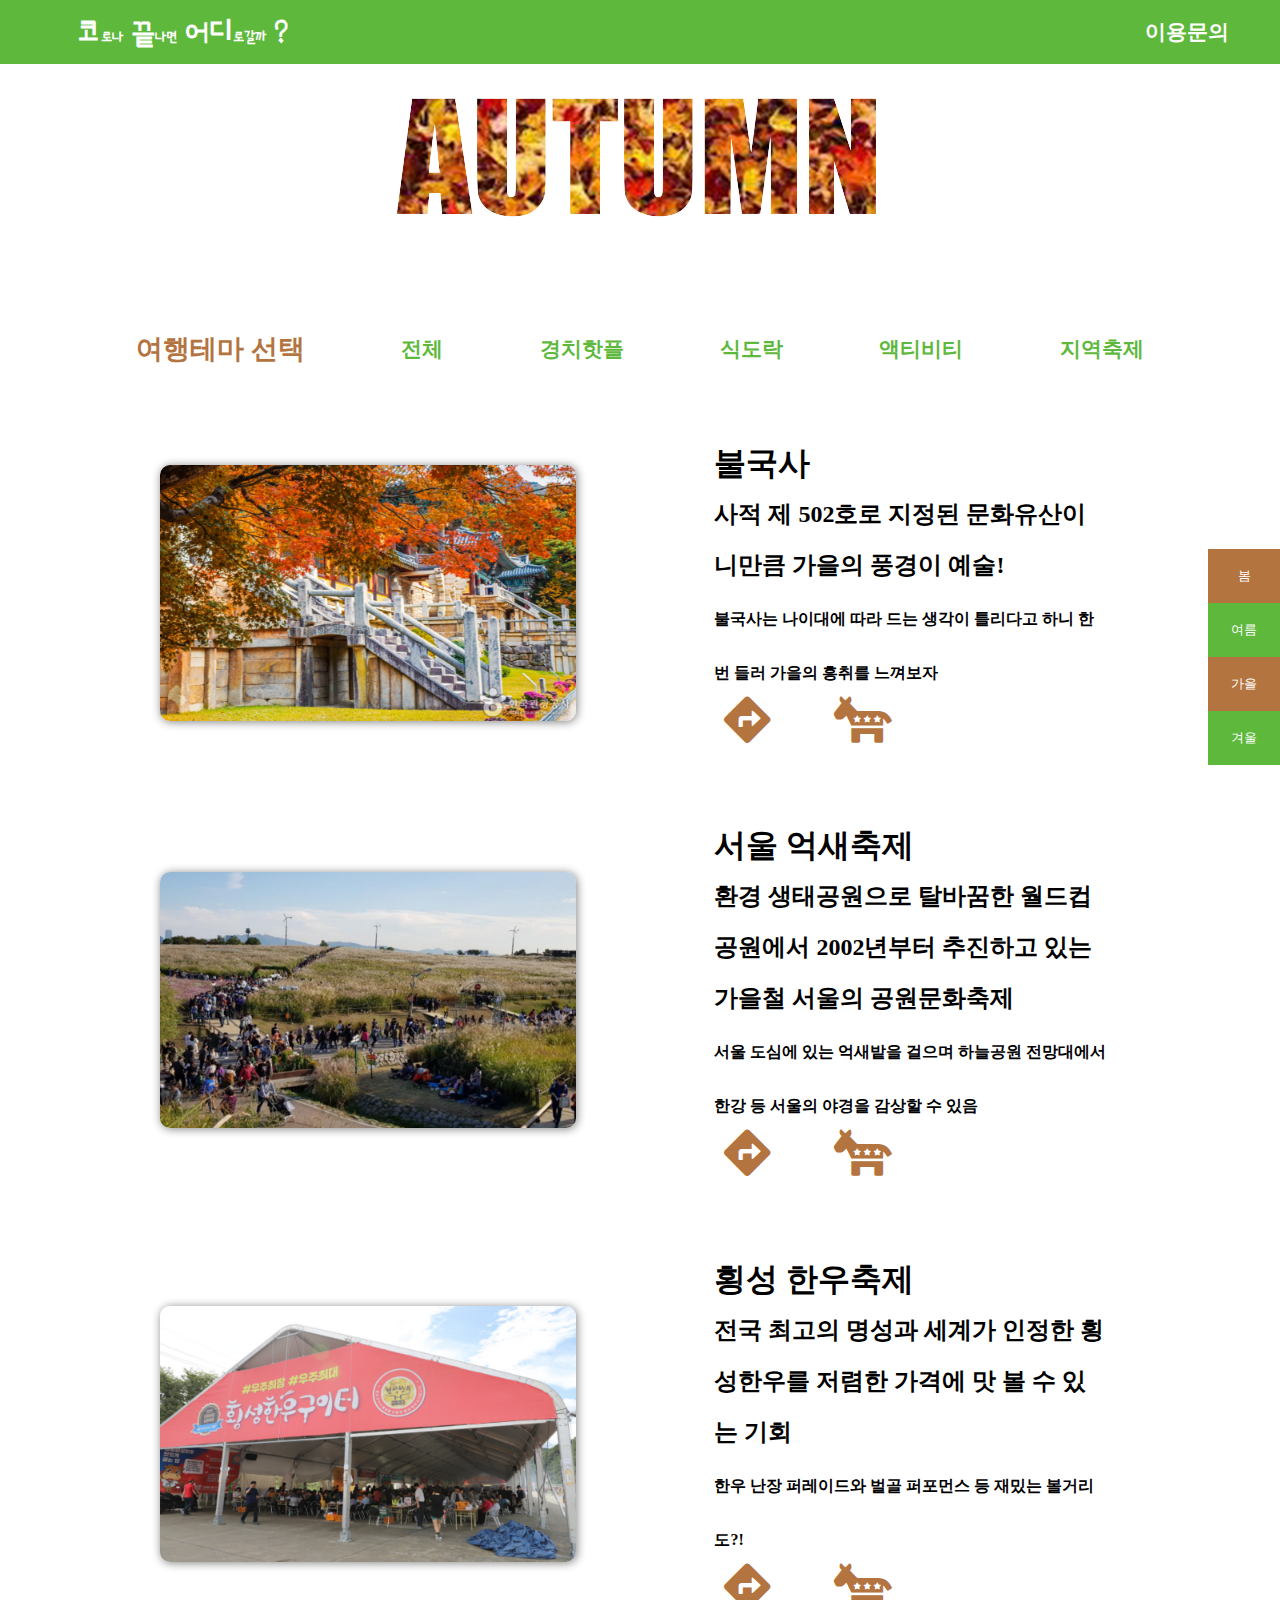
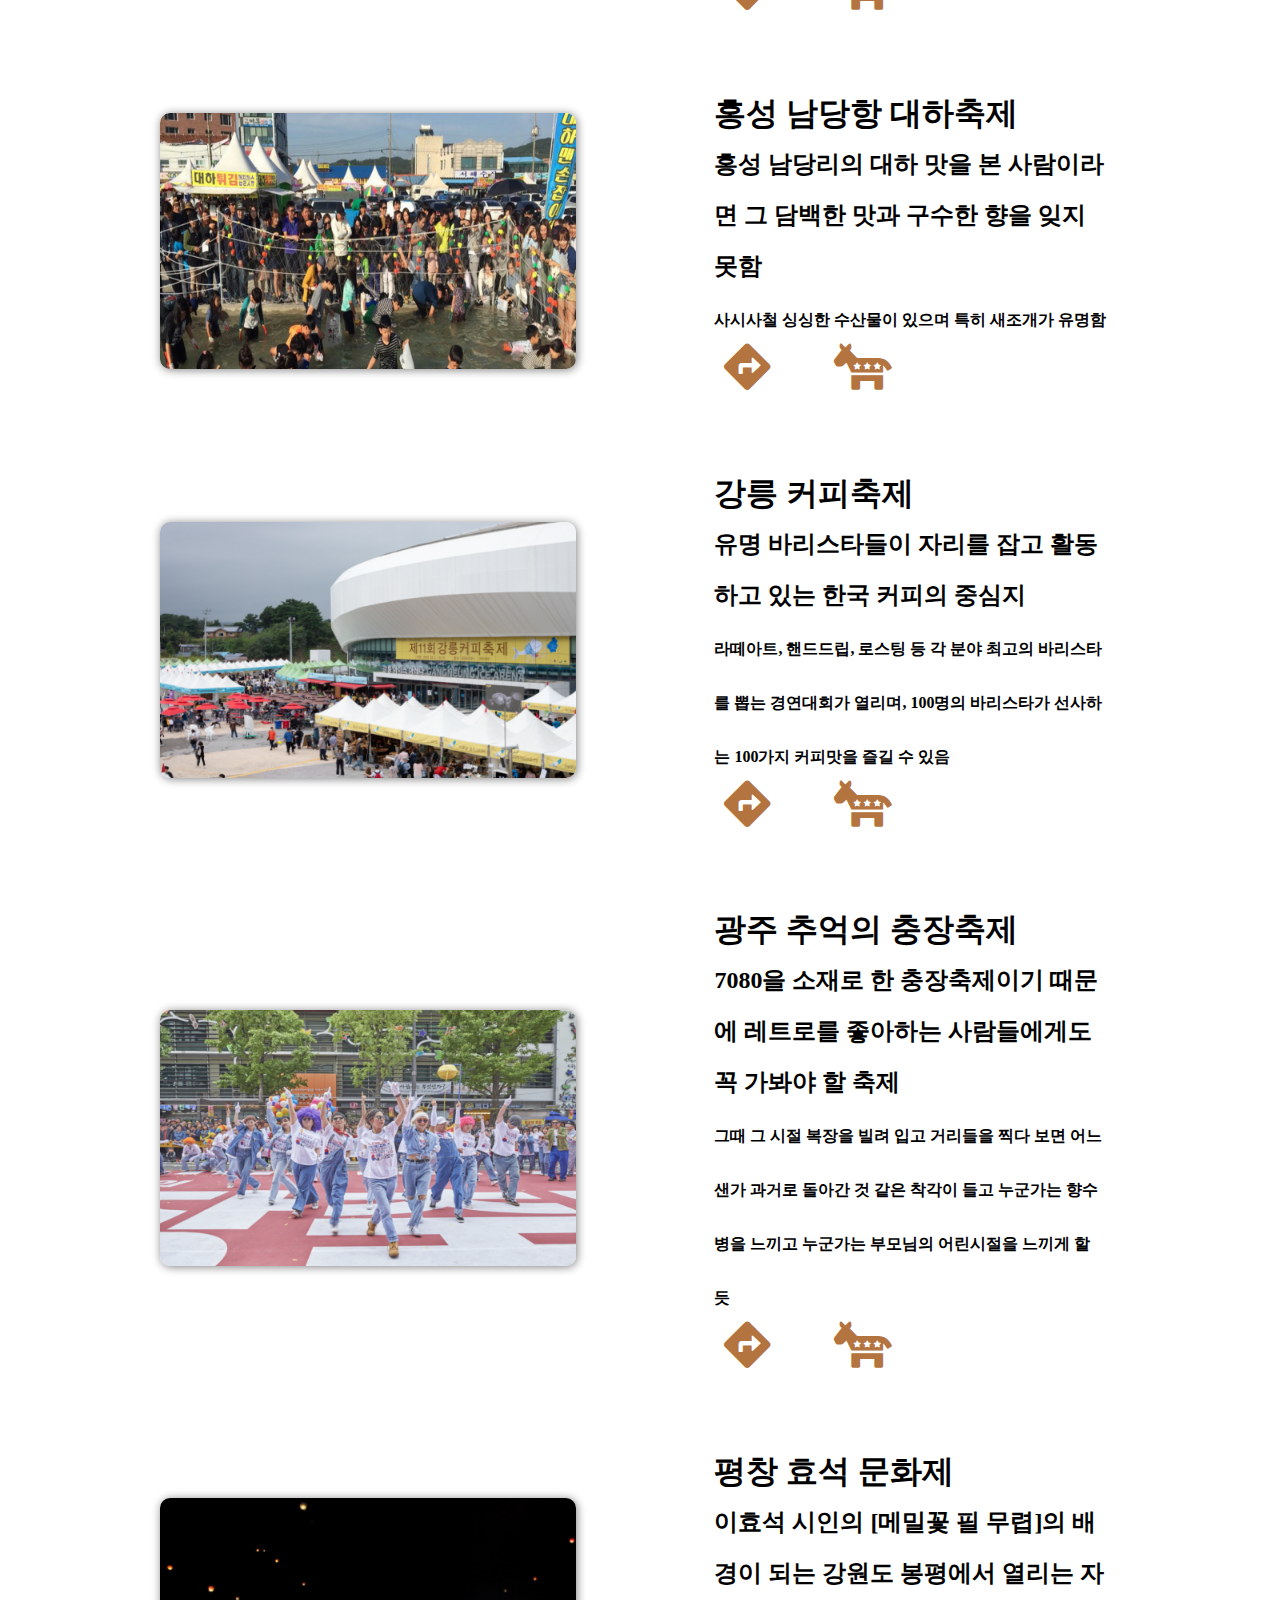
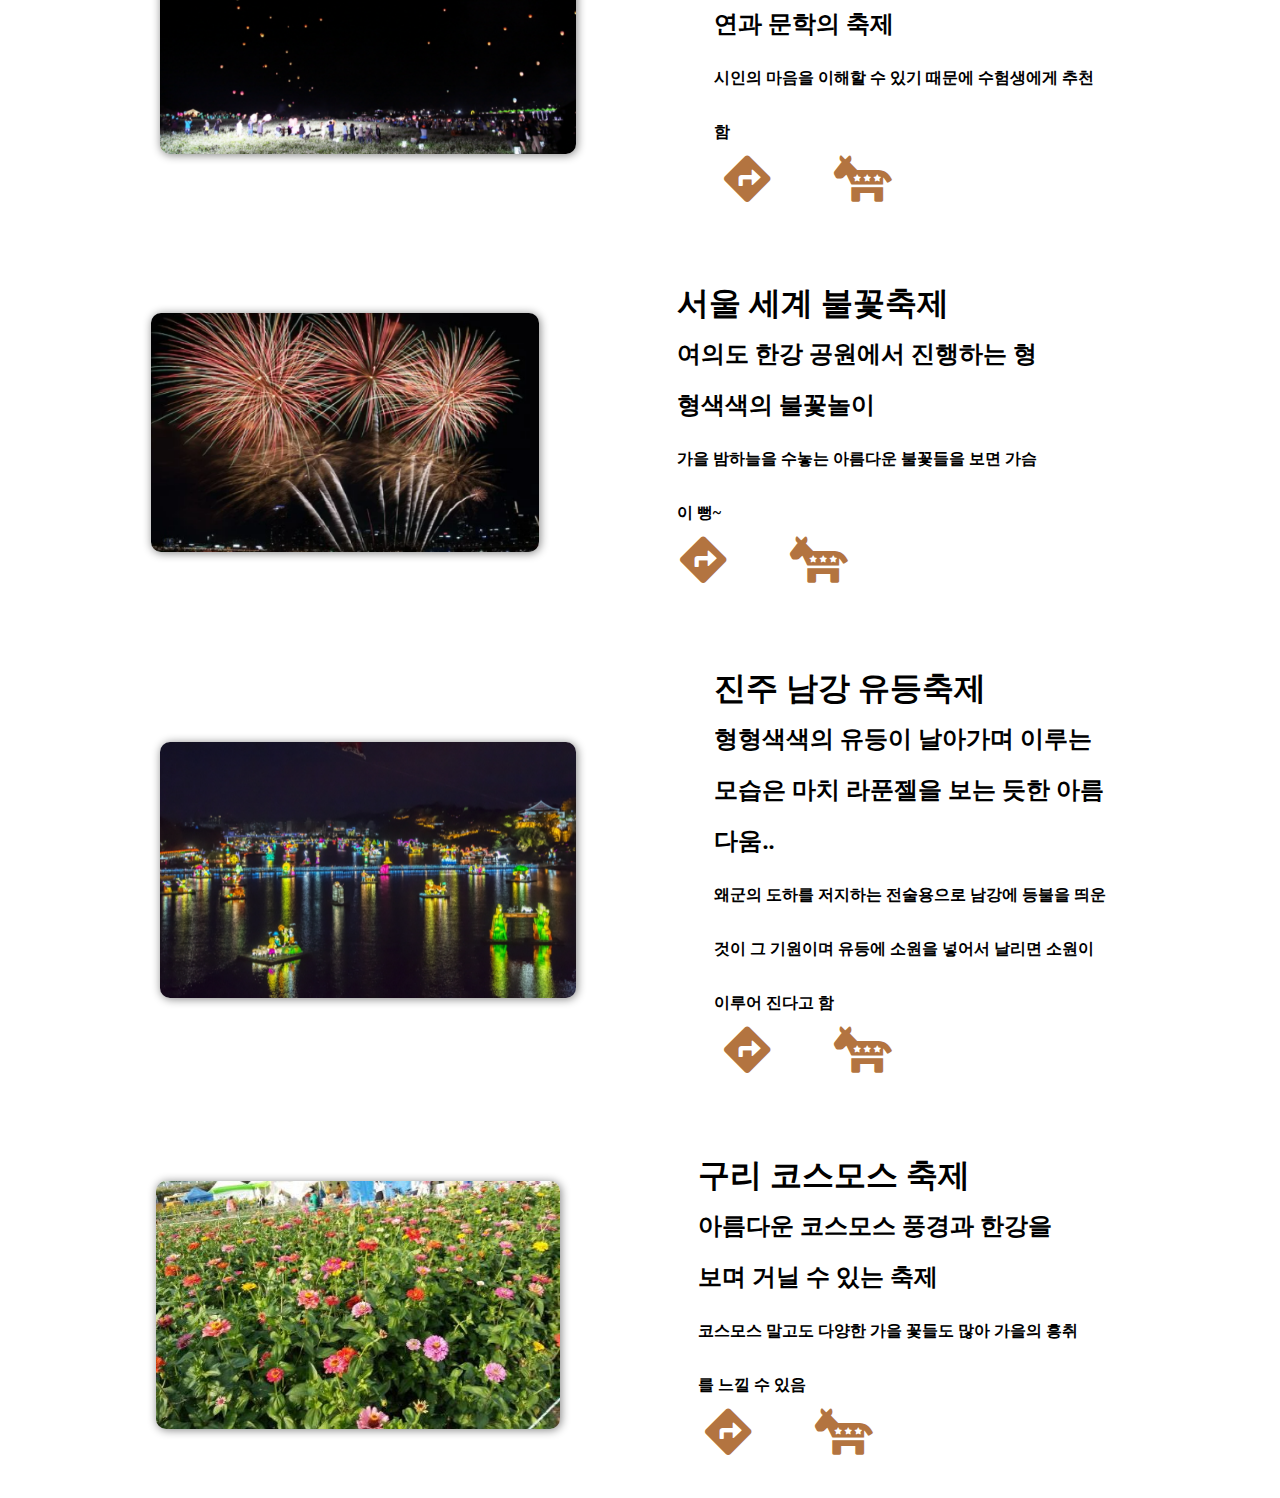
==== commit de0a3143: "배너 추가 오타 및 최종 수정" ====
--- a/autumn/index.html
+++ b/autumn/index.html
@@ -20,7 +20,7 @@
     </nav>
     
     <section class="seaseonsbanner">
-        <h1> dummy data 가을에 떠나면 좋은 여행지를 소개합니다.</h1>
+        <img class="seaseonsbannerimg" src="../AUTUMN-removebg-preview.png">
     </section>
     <section class="md-section" id="id-3">
         <div class="container" style="margin: 0 auto; display: flex; justify-content: center; flex-direction: column;">
@@ -83,7 +83,7 @@
                                     <div class="imgsec" href="./hoengseong hanooh.png"><a class="imgsec__bg" href="./hoengseong hanooh.png" target=" " data-effect="mfp-zoom-in"><img class="imgsec" src="./hoengseong hanooh.png"/></a>
                                     </div>
                                     <div class="textsec">
-                                        <b class="contents-title">횡성 한우축제<br> <sapn class="contents-sm">전국 최고의 명성과 세계가 인정한 횡성한울르 저렴한 가격에 맛 볼 수 있는 기회</sapn><br><span class="contents-ssm">한우 난장 퍼레이드와 벌골 퍼포먼스 등 재밌는 볼거리도?!</span></b>
+                                        <b class="contents-title">횡성 한우축제<br> <sapn class="contents-sm">전국 최고의 명성과 세계가 인정한 횡성한우를 저렴한 가격에 맛 볼 수 있는 기회</sapn><br><span class="contents-ssm">한우 난장 퍼레이드와 벌골 퍼포먼스 등 재밌는 볼거리도?!</span></b>
                                         <div class="icon-sec">
                                            <a class="iconsize" target=" " href="https://www.google.com/maps/dir//강원도+횡성군+횡성읍+북천리+31-4+횡성한우축제/@37.4993881,127.9868315,17z/data=!4m8!4m7!1m0!1m5!1m1!1s0x3563a7f2078c61f9:0xea746e9ae1f9c3c9!2m2!1d127.9890255!2d37.4993881?hl=ko"><i  class="fas fa-directions"></i></a>
                                            <a class="iconsize" target=" " href="https://www.google.com/maps/place/횡성한우축제/@37.4993881,127.9868315,17z/data=!4m7!3m6!1s0x3563a7f2078c61f9:0xea746e9ae1f9c3c9!8m2!3d37.4993881!4d127.9890255!9m1!1b1?hl=ko"><i  class="fas fa-democrat"></i></a>
@@ -96,7 +96,7 @@
             
                                 
                                 <section class="contentswrap">
-                                    <div class="imgsec" href="./hongsung nam dang hang.png"><a class="imgsec__bg" href="./hongsung nam dang hang.png" target=" " data-effect="mfp-zoom-in"><img class="imgsec" src="./yang.png"/></a>
+                                    <div class="imgsec" href="./hongsung nam dang hang.png"><a class="imgsec__bg" href="./hongsung nam dang hang.png" target=" " data-effect="mfp-zoom-in"><img class="imgsec" src="./hongsung nam dang hang.png"/></a>
                                     </div>
                                     <div class="textsec">
                                         <b class="contents-title">홍성 남당항 대하축제<br> <sapn class="contents-sm">홍성 남당리의 대하 맛을 본 사람이라면 그 담백한 맛과 구수한 향을 잊지 못함 </sapn><br><span class="contents-ssm"> 사시사철 싱싱한 수산물이 있으며 특히 새조개가 유명함</span></b>
--- a/seasons.css
+++ b/seasons.css
@@ -127,6 +127,7 @@
     border: none;
 
 }
+
 
 @media (max-width : 800px){
     .seaseonsbanner{
@@ -149,6 +150,9 @@
         row-gap: 1.2rem;
         height: auto;
     }
+    .seaseonsbannerimg{
+        width: 90%;
+    }
     .textsec{
         flex: 1;
         display: flex;
@@ -218,6 +222,7 @@
         border: none;
     
     }
+    .
 }
 @media (max-width : 340px){
     a{
